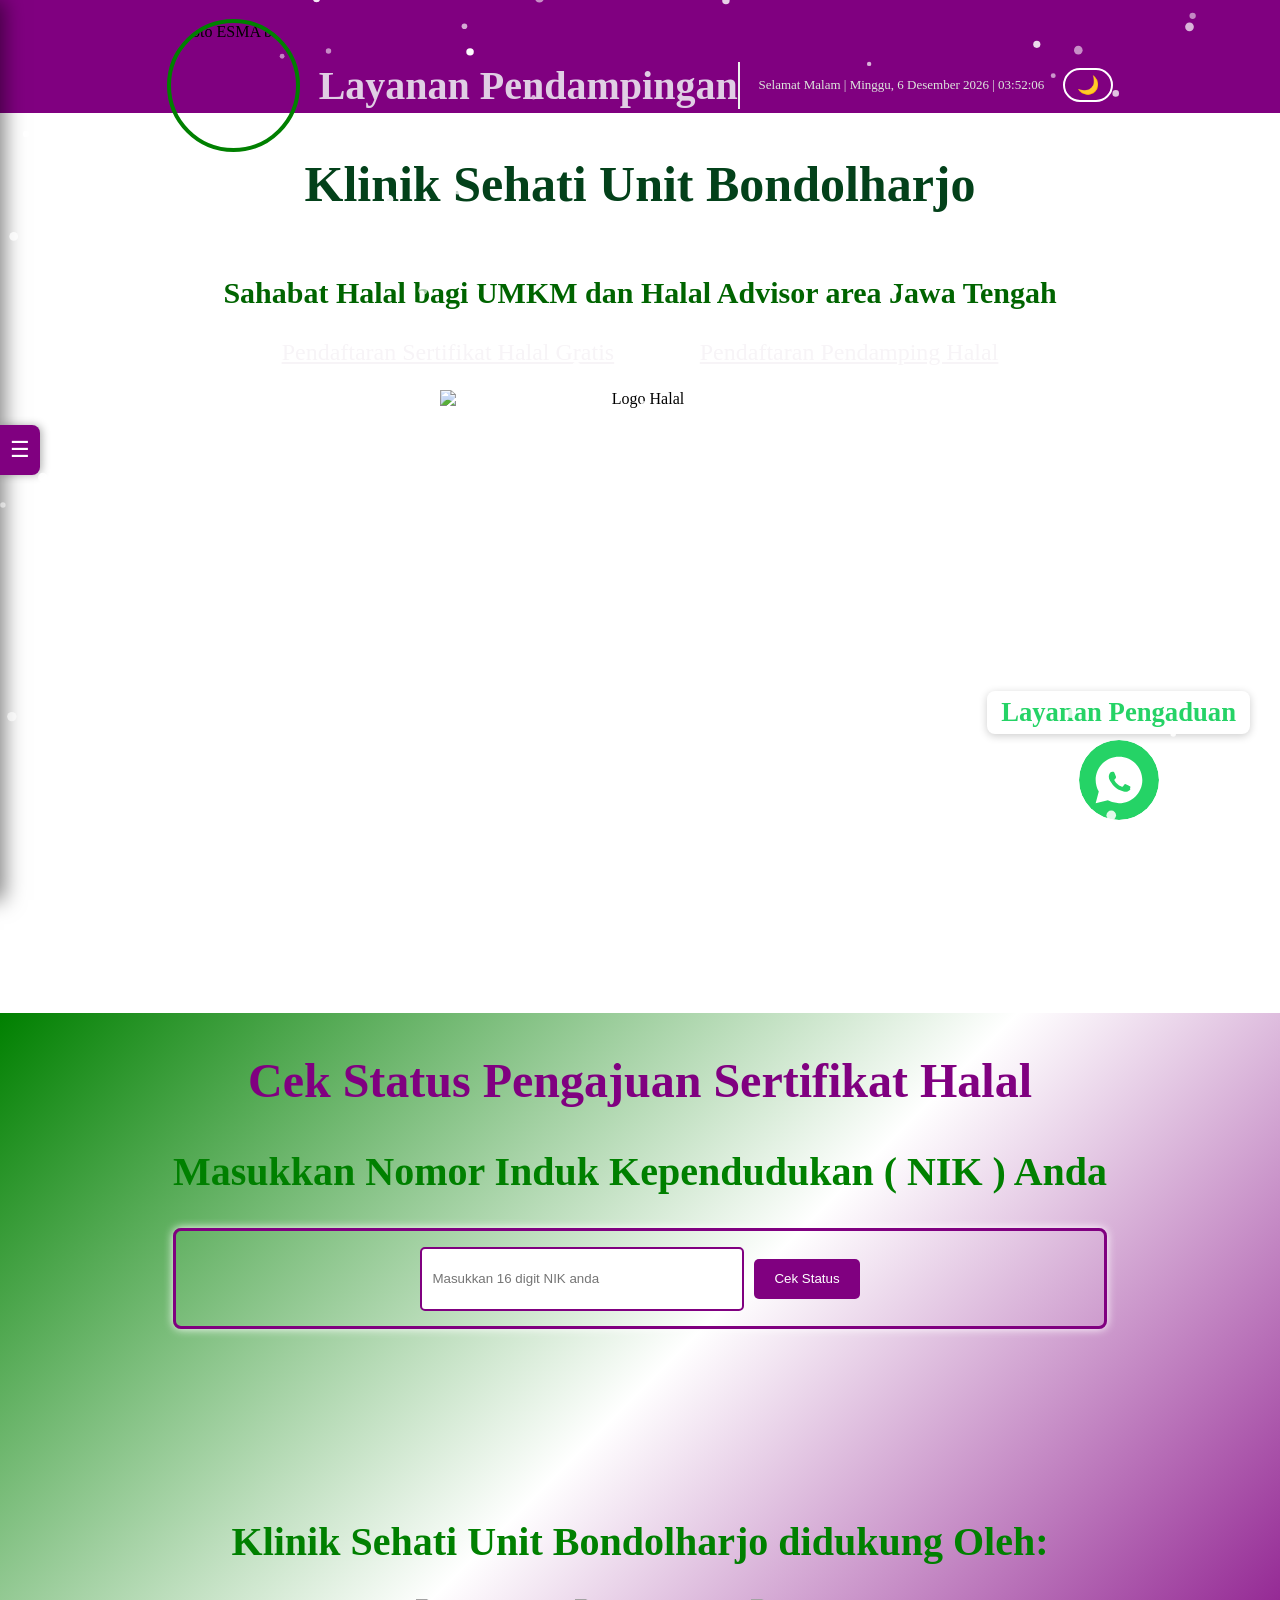
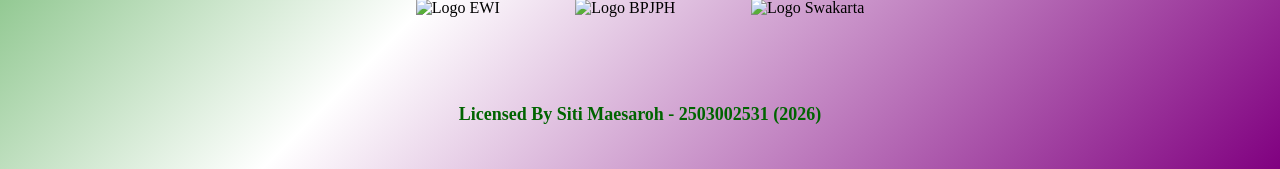
==== index.html @ e97dbe63 "Add: full project - Klinik Sehati Unit Bondolharjo dashboard" ====
<!DOCTYPE html>
<html lang="id">
<head>
  <meta charset="UTF-8">
  <title>Klinink Sehati Unit Bondolharjo</title>
  <link rel="stylesheet" href="style.css">
</head>
<body>

  <!-- ===== HEADER ===== -->

  <header>
    <!-- Logo -->
    <img src="assets/logo-esma.png" alt="foto ESMA biru" class="logo">

    <!-- Greeting mesin ketik -->
    <h1 id="greeting"></h1>

    <!-- Info waktu & tanggal -->
    <div id="datetime-display"></div>

    <!-- Toggle Dark Mode -->
    <button id="dark-mode-toggle" title="Light/Dark Mode">🌙</button>

  </header>

<!-- ===== SIDEBAR MENGAMBANG (KIRI) ===== -->
<div id="sidebar-toggle-btn" title="Buka Dashboard">☰</div>

<div id="sidebar" class="sidebar closed">
  <button id="sidebar-close-btn">✕</button>

  <!-- Tab navigasi -->
  <div class="sidebar-tabs">
    <button class="tab-btn active" data-tab="timer">⏱ Timer</button>
    <button class="tab-btn" data-tab="todo">📝 To-Do</button>
    <button class="tab-btn" data-tab="links">🔗 Links</button>
  </div>

  <!-- ===== PANEL TIMER ===== -->
  <div class="tab-panel active" id="panel-timer">
    <h3 class="sidebar-title">Focus Timer</h3>
    <div id="pomodoro-display">25:00</div>
    <div class="timer-controls">
      <button id="timer-start">▶ Start</button>
      <button id="timer-stop">⏸ Stop</button>
      <button id="timer-reset">↺ Reset</button>
    </div>
    <div class="timer-setting">
      <label>Durasi (menit):
        <input type="number" id="timer-duration" value="25" min="1" max="120">
      </label>
      <button id="timer-set">Set</button>
    </div>
  </div>

  <!-- ===== PANEL TO-DO ===== -->
  <div class="tab-panel" id="panel-todo">
    <h3 class="sidebar-title">To-Do List</h3>
    <div class="todo-input-row">
      <input type="text" id="todo-input" placeholder="Tambah tugas...">
      <button id="todo-add-btn">+</button>
    </div>
    <div class="todo-sort-row">
      <label>Urutkan:
        <select id="todo-sort">
          <option value="default">Default</option>
          <option value="az">A → Z</option>
          <option value="done">Selesai dulu</option>
        </select>
      </label>
    </div>
    <ul id="todo-list"></ul>
  </div>

  <!-- ===== PANEL QUICK LINKS ===== -->
  <div class="tab-panel" id="panel-links">
    <h3 class="sidebar-title">Quick Links</h3>
    <div class="link-input-group">
      <input type="text" id="link-name-input" placeholder="Nama link">
      <input type="url" id="link-url-input" placeholder="https://...">
      <button id="link-add-btn">+ Tambah</button>
    </div>
    <ul id="quick-links-list"></ul>
  </div>
</div>

  <!-- ===== MAIN SECTION ===== -->
<section class="main-background">

  <!-- Konten Landing Page -->
  <div class="landing-page">
    <h1 class="judul">Klinik Sehati Unit Bondolharjo</h1>
    <h1 class="deskripsi">Sahabat Halal bagi UMKM dan Halal Advisor area Jawa Tengah</h2>
    <div class="link-row">
      <a href="https://bit.ly/SEHATI-Jateng" class="teks-ungu">Pendaftaran Sertifikat Halal Gratis</a>
      <a href="https://bit.ly/Esma-P3h" class="teks-ungu">Pendaftaran Pendamping Halal</a>
    </div>
    <img src="assets/logo-halal.png" alt="Logo Halal" class="halal-logo">
    </div>
</section>

<!-- Menu Cek Status Pengajuan Sertifikat Halal -->
<section class="hero">
  <div class="hero-content">
    <h1 class="hero-title">Cek Status Pengajuan Sertifikat Halal</h1>
    <h2 class="hero-subtitle">Masukkan Nomor Induk Kependudukan ( NIK ) Anda</h2>

<!-- Form Cek Status -->  
    <form id="status-form">
     <div class="nik-container">
      <input type="text" id="nik" placeholder="Masukkan 16 digit NIK anda" required>
      <button type="submit" id="cek-btn">Cek Status</button>
    </form>
    </div>
    <div id="result"></div>

    <!-- Logo Sponsor dan Contact Person -->
    <h2 class="hero-subtitle">Klinik Sehati Unit Bondolharjo didukung Oleh:</h2>

    <!-- Logo sponsor -->
    <div class="sponsor-logos">
      <img src="assets/ewi.png" alt="Logo EWI" class="sponsor-logo">
      <img src="assets/kemenpar.png" alt="Logo BPJPH" class="sponsor-logo">
      <img src="assets/sihati.png" alt="Logo Swakarta" class="sponsor-logo">
    </div>

    <!-- Licensed By -->
    <p class="licensed">Licensed By Siti Maesaroh - 2503002531 (2026)</p>
  </div>
  </section>

<!-- Script di akhir -->
  <script src="script.js"></script>

  <!-- Tombol WhatsApp + Label mengambang di kanan bawah -->
  <div class="wa-wrapper">
    <div class="wa-label-box">Layanan Pengaduan</div>
    <a href="https://bit.ly/wa.me/628989096818" class="whatsapp-float" target="_blank" title="Hubungi via WhatsApp">
      <svg class="wa-icon" xmlns="http://www.w3.org/2000/svg" viewBox="0 0 48 48">
        <circle cx="24" cy="24" r="24" fill="#25D366"/>
        <path fill="#fff" d="M24 10C16.27 10 10 16.27 10 24c0 2.52.68 4.88 1.87 6.93L10 38l7.3-1.83A13.93 13.93 0 0 0 24 38c7.73 0 14-6.27 14-14S31.73 10 24 10zm6.94 19.39c-.29.82-1.7 1.57-2.33 1.63-.6.06-1.16.27-3.9-.81-3.27-1.28-5.37-4.63-5.53-4.85-.16-.22-1.3-1.73-1.3-3.3s.82-2.34 1.11-2.66c.29-.32.64-.4.85-.4l.61.01c.2 0 .46-.08.72.55.27.64.92 2.25.99 2.41.08.16.13.35.03.56-.1.2-.15.33-.3.51-.16.18-.33.4-.47.54-.16.16-.32.33-.14.65.18.32.82 1.35 1.76 2.19 1.21 1.08 2.23 1.41 2.55 1.57.32.16.51.13.7-.08.18-.2.79-.92 1-1.24.21-.32.42-.27.71-.16.29.11 1.84.87 2.16 1.03.32.16.53.24.61.37.08.14.08.78-.21 1.6z"/>
      </svg>
    </a>
  </div>
</body>
</html>
---- style.css ----
/* ===== GLOBAL ===== */
body {
  margin: 0;
  background-image: url("images/background.png"); /* arahkan ke lokasi file gambar */
  background-size: cover;       /* agar gambar memenuhi seluruh layar */
  background-position: center;  /* posisi gambar di tengah */
  background-repeat: no-repeat; /* supaya tidak diulang */
}

#greeting {
  font-family: 'Times New Roman', Times, serif;
  color: #f1f3f5d8;
  font-size: 30px;
  max-width: 75%;
  white-space: normal;        /* izinkan turun baris */
  overflow: visible;          /* jangan sembunyikan teks */
  border-right: 2px solid rgb(237, 240, 237); /* kursor */
  animation: blinkCursor 0.7s infinite;
  word-wrap: break-word;
  text-align: center;
  text-transform: none;       /* pastikan tidak uppercase */
}


/* ===== HEADER ===== */
header {
  background-color: purple;   /* warna ungu */
  height: 2cm;              /* tinggi header */
  display: flex;              /* sejajarkan isi */
  align-items: center;        /* vertikal rata tengah */
  justify-content: center;    /* horizontal rata tengah */
  gap: 0.5cm;
  padding: 0.5cm;
  flex-wrap: wrap; /* biar responsif */
}

/* Logo bulat dengan animasi */
.logo {
  width: 125px;
  height: 125px;
  border-radius: 50%;
  border: 4px solid green;
  animation: flipLogo 4s ease-in-out infinite;
}

@keyframes flipLogo {
  0% { transform: rotateY(0deg); }
  50% { transform: rotateY(180deg); }
  100% { transform: rotateY(0deg); }
}

/* Greeting mesin ketik responsif */
#greeting {
  font-family: 'Times New Roman', Times, serif;
  color: #f1f3f5d8;
  font-size: 40px;
  max-width: 90%;
  white-space: normal;   /* izinkan turun baris */
  overflow: visible;     /* jangan sembunyikan teks */
  border-right: 2px solid rgb(237, 240, 237); /* kursor */
  animation: blinkCursor 0.7s infinite;
  word-wrap: break-word;
  text-align: center;
}

@keyframes blinkCursor {
  from { border-color: transparent; }
  to   { border-color: green; }
}

/* Deskripsi Landing Page */

.landing-page{
  display: flex;              /* aktifkan flexbox */
  flex-direction: column;     /* konten ditumpuk vertikal */
  align-items: center;        /* center horizontal */
  justify-content: center;    /* center vertical */
  text-align: center;         /* teks rata tengah */
  padding: 0px;
}

/* Heading */
h1, h2 {
  font-family: 'Times New Roman', Times, serif, serif;
  font-weight: bold;
  color: rgb(11, 230, 127);
  font-size: 36pt;
  padding: 0;
}

/* Link di paragraf */
p a {
  color: white;
  font-weight: bold;
  text-decoration: none;
  font-size: 24pt;
  margin: 10pt;
}

p a:hover {
  color: purple;
  transition: color 0.3s;
}

/* Logo halal dengan animasi */
.halal-logo {
  display: block;
  margin: 0.5cm auto 0 auto;
  width: 100%;
  max-width: 500px;
  animation: bounceFlip 6s infinite ease-in-out;
  margin-bottom: 0;
}

@keyframes bounceFlip {
  0% { transform: translateY(0) rotateY(0deg); }
  50% { transform: translateY(-20px) rotateY(180deg); }
  100% { transform: translateY(0) rotateY(0deg); }
}

.halal-logo {
  display: block;              /* pastikan logo dianggap elemen blok */
  margin: 0.5cm auto 0 auto;     /* jarak atas 2 cm dari teks, auto kiri-kanan agar center */
  width: 100%;
  max-width: 400px;
  animation: bounceFlip 6s infinite ease-in-out;
  margin-bottom: 1cm;
}

.judul {
  font-family: 'Times New Roman', Times, serif;
  color: rgb(3, 65, 26);       /* warna teks judul */
  font-size: 50px;   /* ukuran font lebih besar */
  padding: 0;
  margin-bottom: 1cm;
}

.deskripsi {
  font-family: 'Times New Roman', Times, serif;
  color: darkgreen;  /* warna teks deskripsi */
  font-size: 30px;   /* ukuran font lebih besar */
  padding: 0;
}

.teks-ungu {            /*warna link pendaftaran */
  color: rgb(247, 244, 247);
  margin-bottom: 0;
  padding: 5px;
  font-size: 24px;
  cursor: pointer;
}

.teks-ungu:hover {
  color: rgb(49, 1, 49);
  transition: color 0.3s;
}

.teks-ungu:active {
  color: darkmagenta;
}

.link-row {
  display: flex;
  flex-direction: row;
  gap: 2cm;
  justify-content: center;
  align-items: center;
  flex-wrap: wrap;
}

.main-background {
  background-image: url("assets/background.png"); /* sesuaikan path gambar */
  background-size: cover;       /* gambar memenuhi area section */
  background-position: center;  /* posisi gambar di tengah */
  background-repeat: no-repeat; /* tidak diulang */
  min-height: 100vh;            /* tinggi minimal layar penuh */
}

/* Deskripsi Hero */

.hero {
  min-height: 20cm; /* sesuai permintaan */
  display: flex;
  flex-direction: column;
  align-items: center;
  justify-content: flex-start;
  text-align: center;
  background: linear-gradient(135deg, green, white, purple);
  animation: gradientMove 10s ease infinite;
  position: relative; /* agar bisa menempatkan logo WA */
}

@keyframes gradientMove {
  0% { background-position: 0% 50%; }
  50% { background-position: 100% 50%; }
  100% { background-position: 0% 50%; }
}

.hero-title {
  font-size: 36pt;
  font-family: 'Times New Roman', Times, serif;
  color: purple;
  animation: slideText 10s linear infinite;
}

.hero-subtitle {
  font-family: 'Times New Roman', Times, serif;
  font-size: 30pt;
  font-weight: bold;
  color: green;
  margin-top: 40px;
}

.nik-container {
  margin-top: 30px;
}

.nik-container input {
  padding: 10px;
  width: 300px;
  border: 2px solid purple;
  border-radius: 5px;
}

.nik-container button {
  padding: 10px 20px;
  margin-left: 10px;
  background-color: purple;
  color: white;
  border: none;
  border-radius: 5px;
  cursor: pointer;
}

#cek-btn:disabled {
  background-color: grey;
  cursor: not-allowed;
}

#result {
  margin-bottom: 5cm; /* jarak antara area hasil cek status dengan h2 sponsor di bawahnya */
}

.nik-container {
  display: flex;
  justify-content: center;
  align-items: center;
  margin-top: 30px;
  border: 3px solid purple;       /* garis tepi ungu bold */
  box-shadow: 0 0 10px white;     /* shading putih di luar */
  height: 75px;                   /* ±2 cm (2 cm ≈ 75px) */
  padding: 10px;
  border-radius: 8px;
}

.nik-container input {
  padding: 10px;
  width: 300px;
  border: 2px solid purple;
  border-radius: 5px;
  height: 40px;                   /* agar proporsional */
}

.nik-container button {
  padding: 10px 20px;
  margin-left: 10px;
  background-color: purple;
  color: white;
  border: none;
  border-radius: 5px;
  cursor: pointer;
  height: 40px;
}

/* Kontainer hasil cek NIK */
.result-container {
  background-color: rgba(255, 255, 255, 0.92);
  border: 2px solid purple;
  border-radius: 10px;
  padding: 20px 30px;
  margin-top: 20px;
  text-align: left;
  display: inline-block;
  min-width: 400px;
}

/* Teks keterangan di luar tombol — 26pt */
.result-label {
  font-size: 26pt;
  font-weight: bold;
  color: darkgreen;
  margin: 10px 0;
  display: flex;
  align-items: center;
  gap: 12px;
  flex-wrap: wrap;
}

/* Tombol Lihat Dokumen — 12pt */
.btn-view {
  display: inline-block;
  font-size: 12pt;
  padding: 6px 14px;
  border-radius: 5px;
  text-decoration: none;
  font-weight: bold;
  background-color: green;
  color: white;
}

.btn-view:hover {
  background-color: darkgreen;
}

/* Tombol download kecil khusus Logo Halal */
.btn-download-small {
  display: inline-block;
  font-size: 10pt;
  padding: 4px 10px;
  border-radius: 5px;
  text-decoration: none;
  font-weight: bold;
  background-color: purple;
  color: white;
  margin-left: 6px;
}

.btn-download-small:hover {
  background-color: #5a005a;
}

.sponsor-logos {
  display: flex;
  align-items: center;      /* semua logo rata tengah secara vertikal */
  justify-content: center;  /* rata tengah horizontal */
  gap: 2cm;
  margin-top: 20px;
  flex-wrap: wrap;
}

.sponsor-logo {
  height: 80px;   /* tinggi seragam sesuai dokumen asli */
  width: auto;    /* lebar menyesuaikan proporsi asli masing-masing logo */
  object-fit: contain;
}

.licensed {
  margin-top: 25px;
  font-size: 18px;
  font-weight: bold;
  color: darkgreen;
}

/* Wrapper WhatsApp + Label mengambang di kanan bawah */
.wa-wrapper {
  position: fixed;
  bottom: 80px;
  right: 30px;
  z-index: 1000;
  display: flex;
  flex-direction: column;
  align-items: center;
  gap: 6px;
  animation: waPulse 4s ease-in-out infinite;
}

@keyframes waPulse {
  0%   { transform: scale(1); }
  50%  { transform: scale(1.12); }
  100% { transform: scale(1); }
}

/* Label "Layanan Pengaduan" */
.wa-label-box {
  background-color: white;
  color: #25D366;
  font-size: 20pt;
  font-weight: bold;
  font-family: 'Times New Roman', Times, serif;
  padding: 6px 14px;
  border-radius: 8px;
  box-shadow: 0 2px 8px rgba(0,0,0,0.2);
  white-space: nowrap;
  text-align: center;
}

/* Link WhatsApp */
.whatsapp-float {
  text-decoration: none;
  display: block;
}

/* Ikon SVG WhatsApp */
.wa-icon {
  width: 80px;
  height: 80px;
  cursor: pointer;
  border-radius: 50%;
  display: block;
  transition: transform 0.3s ease;
}

.whatsapp-float:hover .wa-icon {
  transform: scale(1.15);
}

/* ===== EFEK SALJU ===== */
#snow-canvas {
  position: fixed;
  top: 0;
  left: 0;
  width: 100%;
  height: 100%;
  pointer-events: none; /* klik tetap tembus ke konten di bawah */
  z-index: 9999;        /* tampil di atas semua elemen */
}

/* ===== DATETIME DISPLAY DI HEADER ===== */
#datetime-display {
  color: #e8ffe8;
  font-size: 13px;
  font-family: 'Times New Roman', Times, serif;
  text-align: center;
  opacity: 0.9;
}

/* ===== DARK MODE TOGGLE ===== */
#dark-mode-toggle {
  background: none;
  border: 2px solid white;
  color: white;
  border-radius: 20px;
  padding: 4px 12px;
  font-size: 18px;
  cursor: pointer;
  transition: background 0.3s;
}
#dark-mode-toggle:hover {
  background: rgba(255,255,255,0.2);
}

/* ===== DARK MODE STYLES ===== */
body.dark-mode {
  filter: brightness(0.88) saturate(0.9);
}
body.dark-mode .result-container {
  background-color: rgba(30,30,30,0.95);
  color: #eee;
}
body.dark-mode .result-label {
  color: #80ffb0;
}

/* ===== SIDEBAR TOGGLE BUTTON ===== */
#sidebar-toggle-btn {
  position: fixed;
  top: 50%;
  left: 0;
  transform: translateY(-50%);
  background-color: purple;
  color: white;
  font-size: 22px;
  padding: 12px 10px;
  cursor: pointer;
  border-radius: 0 8px 8px 0;
  z-index: 1100;
  box-shadow: 2px 0 8px rgba(0,0,0,0.3);
  user-select: none;
  transition: background 0.3s;
}
#sidebar-toggle-btn:hover {
  background-color: darkviolet;
}

/* ===== SIDEBAR ===== */
.sidebar {
  position: fixed;
  top: 0;
  left: 0;
  height: 100vh;
  width: 300px;
  background: rgba(20, 10, 40, 0.97);
  color: white;
  z-index: 1050;
  display: flex;
  flex-direction: column;
  padding: 16px;
  box-shadow: 4px 0 20px rgba(0,0,0,0.5);
  overflow-y: auto;
  transition: transform 0.35s ease;
  box-sizing: border-box;
}
.sidebar.closed {
  transform: translateX(-100%);
}
.sidebar.open {
  transform: translateX(0);
}

#sidebar-close-btn {
  align-self: flex-end;
  background: none;
  border: none;
  color: #ccc;
  font-size: 20px;
  cursor: pointer;
  margin-bottom: 8px;
}
#sidebar-close-btn:hover { color: white; }

/* ===== SIDEBAR TABS ===== */
.sidebar-tabs {
  display: flex;
  gap: 4px;
  margin-bottom: 12px;
}
.tab-btn {
  flex: 1;
  padding: 6px 4px;
  background: rgba(255,255,255,0.1);
  border: 1px solid rgba(255,255,255,0.2);
  color: #ccc;
  border-radius: 6px;
  cursor: pointer;
  font-size: 12px;
  transition: background 0.2s;
}
.tab-btn:hover { background: rgba(255,255,255,0.2); }
.tab-btn.active {
  background: purple;
  color: white;
  border-color: purple;
}

/* ===== TAB PANELS ===== */
.tab-panel { display: none; }
.tab-panel.active { display: block; }

.sidebar-title {
  font-size: 16px;
  font-family: 'Times New Roman', Times, serif;
  color: #d4b8ff;
  margin: 0 0 12px 0;
  border-bottom: 1px solid rgba(255,255,255,0.2);
  padding-bottom: 6px;
}

/* ===== POMODORO TIMER ===== */
#pomodoro-display {
  font-size: 52px;
  font-weight: bold;
  text-align: center;
  color: #ffdf80;
  letter-spacing: 4px;
  margin: 8px 0;
  font-family: monospace;
}
.timer-controls {
  display: flex;
  gap: 6px;
  justify-content: center;
  margin-bottom: 12px;
}
.timer-controls button {
  padding: 6px 12px;
  border: none;
  border-radius: 6px;
  cursor: pointer;
  font-size: 13px;
  font-weight: bold;
}
#timer-start { background: #25D366; color: white; }
#timer-stop  { background: #e67e22; color: white; }
#timer-reset { background: #95a5a6; color: white; }
.timer-setting {
  display: flex;
  align-items: center;
  gap: 6px;
  font-size: 13px;
  color: #ccc;
}
.timer-setting input {
  width: 55px;
  padding: 4px;
  border-radius: 4px;
  border: none;
  text-align: center;
}
#timer-set {
  padding: 4px 10px;
  background: purple;
  color: white;
  border: none;
  border-radius: 4px;
  cursor: pointer;
}

/* ===== TO-DO LIST ===== */
.todo-input-row {
  display: flex;
  gap: 6px;
  margin-bottom: 8px;
}
.todo-input-row input {
  flex: 1;
  padding: 6px;
  border-radius: 6px;
  border: none;
  font-size: 13px;
}
#todo-add-btn {
  padding: 6px 12px;
  background: #25D366;
  color: white;
  border: none;
  border-radius: 6px;
  cursor: pointer;
  font-size: 16px;
  font-weight: bold;
}
.todo-sort-row {
  font-size: 12px;
  color: #ccc;
  margin-bottom: 8px;
}
.todo-sort-row select {
  padding: 3px;
  border-radius: 4px;
  font-size: 12px;
}
#todo-list {
  list-style: none;
  padding: 0;
  margin: 0;
  max-height: 50vh;
  overflow-y: auto;
}
.todo-item {
  display: flex;
  align-items: center;
  gap: 6px;
  padding: 6px 4px;
  border-bottom: 1px solid rgba(255,255,255,0.1);
  font-size: 13px;
}
.todo-item.done .todo-text {
  text-decoration: line-through;
  opacity: 0.5;
}
.todo-text { flex: 1; }
.todo-check { cursor: pointer; font-size: 15px; }
.todo-edit, .todo-delete {
  background: none;
  border: none;
  cursor: pointer;
  font-size: 14px;
  padding: 2px;
}

/* ===== QUICK LINKS ===== */
.link-input-group {
  display: flex;
  flex-direction: column;
  gap: 6px;
  margin-bottom: 10px;
}
.link-input-group input {
  padding: 6px;
  border-radius: 6px;
  border: none;
  font-size: 13px;
}
#link-add-btn {
  padding: 6px;
  background: purple;
  color: white;
  border: none;
  border-radius: 6px;
  cursor: pointer;
  font-size: 13px;
}
#quick-links-list {
  list-style: none;
  padding: 0;
  margin: 0;
}
.link-item {
  display: flex;
  align-items: center;
  gap: 6px;
  padding: 6px 4px;
  border-bottom: 1px solid rgba(255,255,255,0.1);
}
.link-btn {
  flex: 1;
  color: #80cfff;
  text-decoration: none;
  font-size: 13px;
  overflow: hidden;
  text-overflow: ellipsis;
  white-space: nowrap;
}
.link-btn:hover { text-decoration: underline; }
.link-delete {
  background: none;
  border: none;
  cursor: pointer;
  font-size: 14px;
}
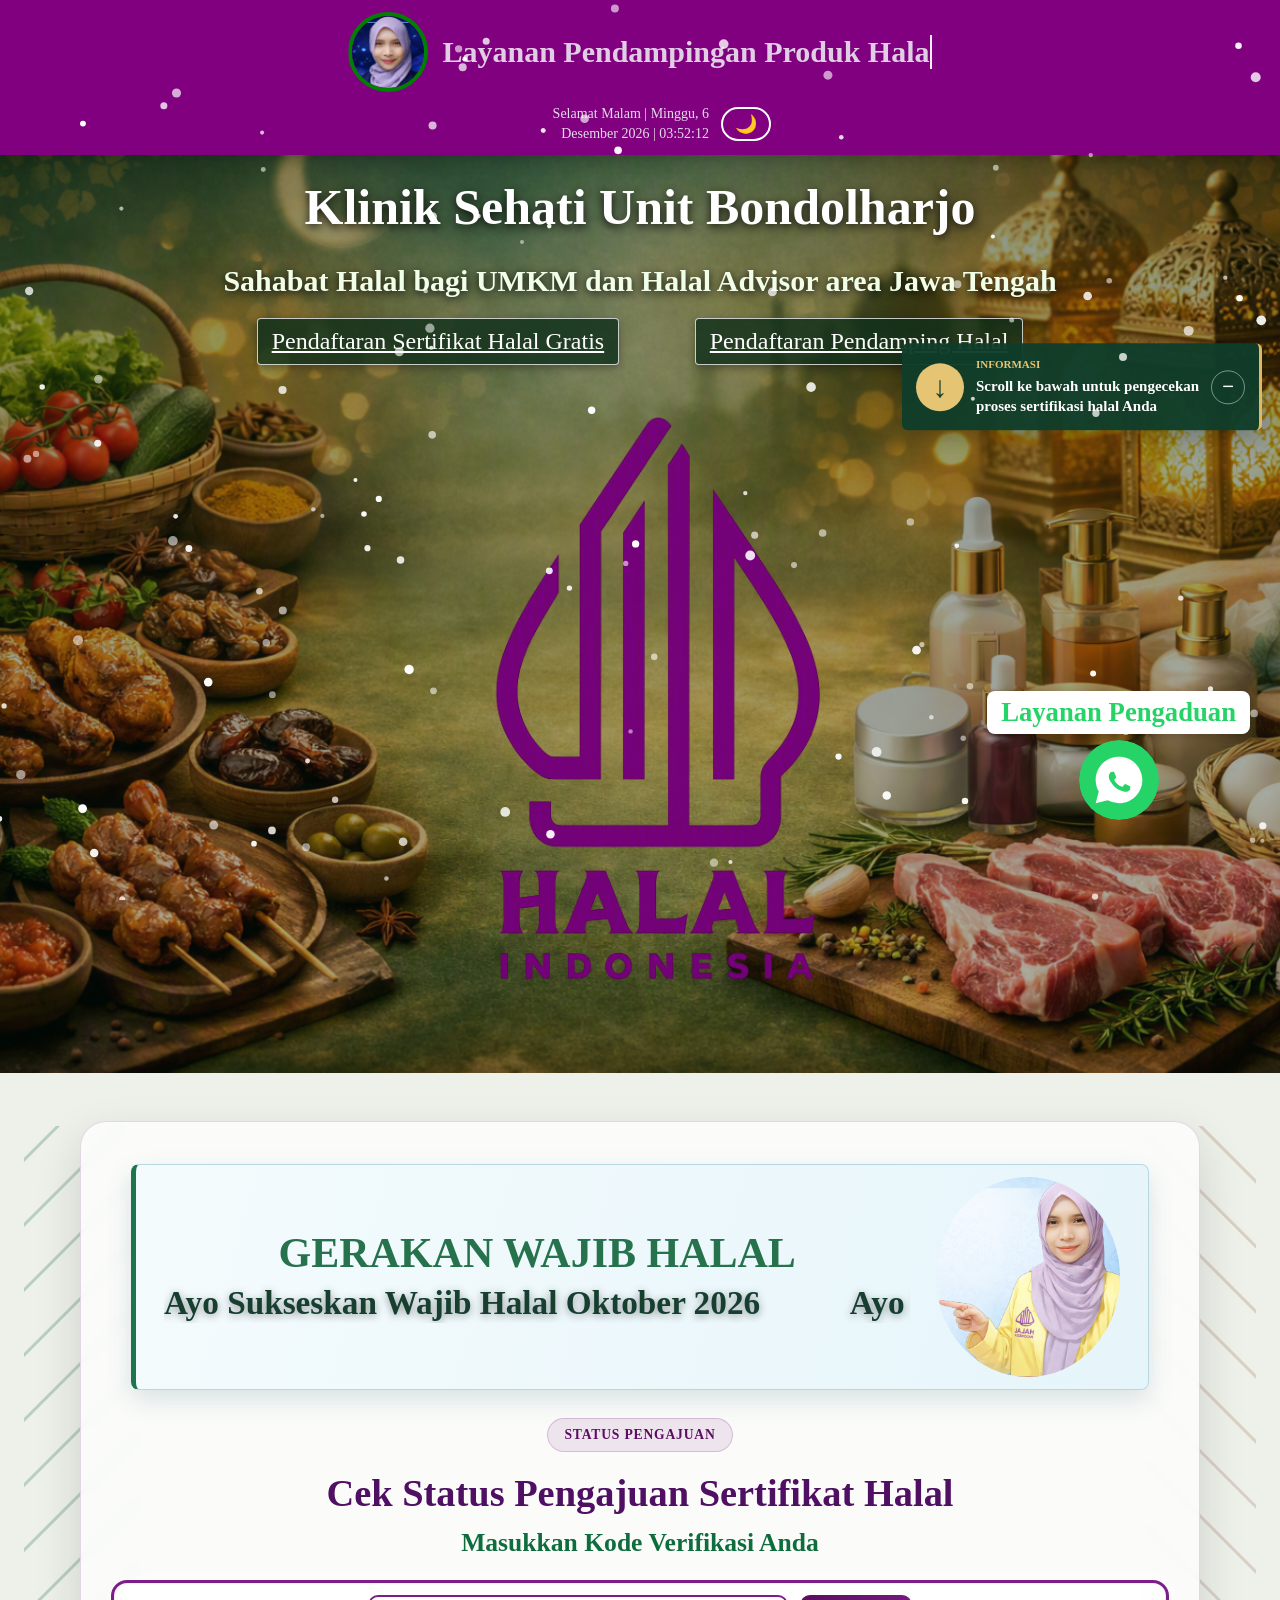
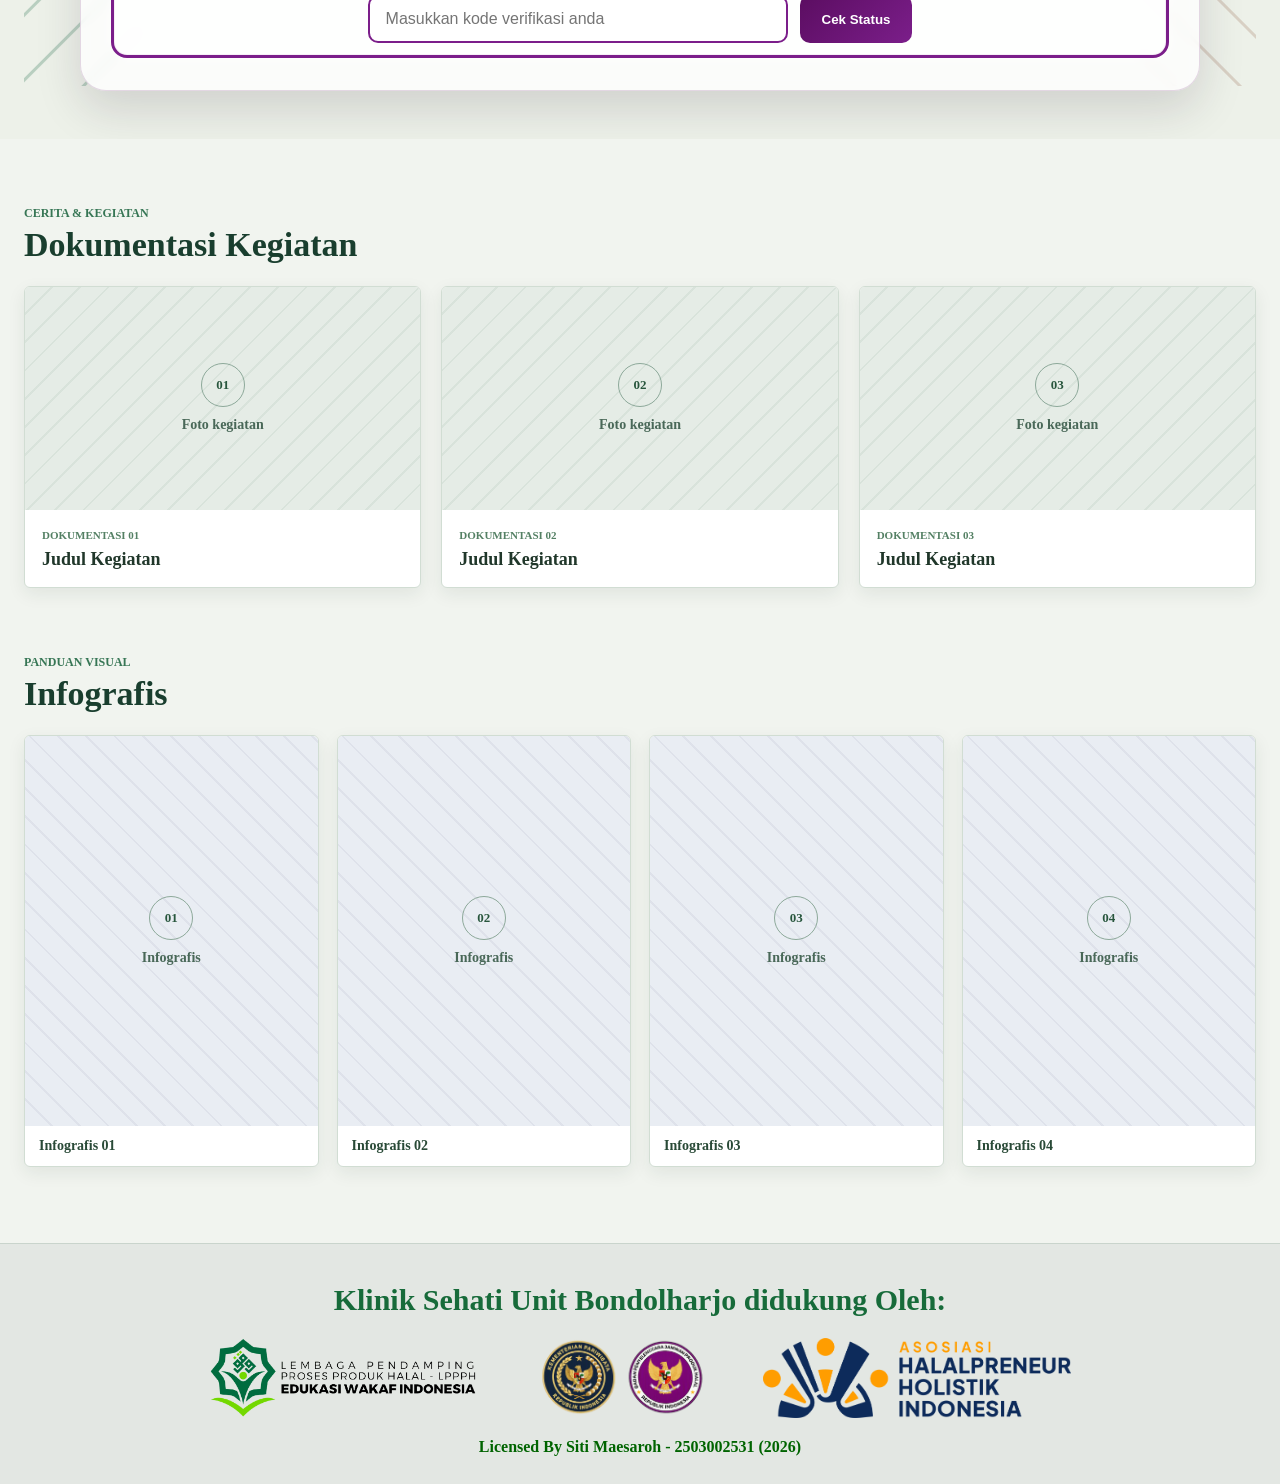
==== commit 1e8af7c5: "Implement Klinik Sehati website improvements" ====
--- a/index.html
+++ b/index.html
@@ -10,80 +10,21 @@
   <!-- ===== HEADER ===== -->
 
   <header>
-    <!-- Logo -->
-    <img src="assets/logo-esma.png" alt="foto ESMA biru" class="logo">
+    <div class="header-brand">
+      <!-- Foto dan teks tampil sebagai satu bagian -->
+      <img src="assets/logo-esma.png" alt="foto ESMA biru" class="logo">
+      <h1 id="greeting"></h1>
+    </div>
 
-    <!-- Greeting mesin ketik -->
-    <h1 id="greeting"></h1>
+    <div class="header-tools">
+      <!-- Info waktu & tanggal -->
+      <div id="datetime-display"></div>
 
-    <!-- Info waktu & tanggal -->
-    <div id="datetime-display"></div>
-
-    <!-- Toggle Dark Mode -->
-    <button id="dark-mode-toggle" title="Light/Dark Mode">🌙</button>
+      <!-- Toggle Dark Mode -->
+      <button id="dark-mode-toggle" title="Light/Dark Mode">🌙</button>
+    </div>
 
   </header>
-
-<!-- ===== SIDEBAR MENGAMBANG (KIRI) ===== -->
-<div id="sidebar-toggle-btn" title="Buka Dashboard">☰</div>
-
-<div id="sidebar" class="sidebar closed">
-  <button id="sidebar-close-btn">✕</button>
-
-  <!-- Tab navigasi -->
-  <div class="sidebar-tabs">
-    <button class="tab-btn active" data-tab="timer">⏱ Timer</button>
-    <button class="tab-btn" data-tab="todo">📝 To-Do</button>
-    <button class="tab-btn" data-tab="links">🔗 Links</button>
-  </div>
-
-  <!-- ===== PANEL TIMER ===== -->
-  <div class="tab-panel active" id="panel-timer">
-    <h3 class="sidebar-title">Focus Timer</h3>
-    <div id="pomodoro-display">25:00</div>
-    <div class="timer-controls">
-      <button id="timer-start">▶ Start</button>
-      <button id="timer-stop">⏸ Stop</button>
-      <button id="timer-reset">↺ Reset</button>
-    </div>
-    <div class="timer-setting">
-      <label>Durasi (menit):
-        <input type="number" id="timer-duration" value="25" min="1" max="120">
-      </label>
-      <button id="timer-set">Set</button>
-    </div>
-  </div>
-
-  <!-- ===== PANEL TO-DO ===== -->
-  <div class="tab-panel" id="panel-todo">
-    <h3 class="sidebar-title">To-Do List</h3>
-    <div class="todo-input-row">
-      <input type="text" id="todo-input" placeholder="Tambah tugas...">
-      <button id="todo-add-btn">+</button>
-    </div>
-    <div class="todo-sort-row">
-      <label>Urutkan:
-        <select id="todo-sort">
-          <option value="default">Default</option>
-          <option value="az">A → Z</option>
-          <option value="done">Selesai dulu</option>
-        </select>
-      </label>
-    </div>
-    <ul id="todo-list"></ul>
-  </div>
-
-  <!-- ===== PANEL QUICK LINKS ===== -->
-  <div class="tab-panel" id="panel-links">
-    <h3 class="sidebar-title">Quick Links</h3>
-    <div class="link-input-group">
-      <input type="text" id="link-name-input" placeholder="Nama link">
-      <input type="url" id="link-url-input" placeholder="https://...">
-      <button id="link-add-btn">+ Tambah</button>
-    </div>
-    <ul id="quick-links-list"></ul>
-  </div>
-</div>
 
   <!-- ===== MAIN SECTION ===== -->
 <section class="main-background">
@@ -97,38 +38,116 @@
       <a href="https://bit.ly/Esma-P3h" class="teks-ungu">Pendaftaran Pendamping Halal</a>
     </div>
     <img src="assets/logo-halal.png" alt="Logo Halal" class="halal-logo">
-    </div>
+  </div>
+
+  <aside class="scroll-notice" id="scroll-notice" aria-label="Petunjuk pengecekan status">
+    <a class="scroll-notice-link" href="#status-check">
+      <span class="scroll-notice-arrow" aria-hidden="true">↓</span>
+      <span class="scroll-notice-copy">
+        <span class="scroll-notice-label">Informasi</span>
+        <strong>Scroll ke bawah untuk pengecekan proses sertifikasi halal Anda</strong>
+      </span>
+    </a>
+    <button class="scroll-notice-toggle" id="scroll-notice-toggle" type="button" aria-expanded="true" aria-label="Ciutkan notifikasi">−</button>
+  </aside>
 </section>
 
 <!-- Menu Cek Status Pengajuan Sertifikat Halal -->
-<section class="hero">
+<section class="hero" id="status-check">
   <div class="hero-content">
+    <div class="campaign-banner" role="region" aria-label="Kampanye Wajib Halal Oktober 2026">
+      <div class="campaign-message">
+        <span class="campaign-label">Gerakan Wajib Halal</span>
+        <div class="campaign-marquee" aria-label="Ayo Sukseskan Wajib Halal Oktober 2026">
+          <div class="campaign-track">
+            <strong>Ayo Sukseskan Wajib Halal Oktober 2026</strong>
+            <strong aria-hidden="true">Ayo Sukseskan Wajib Halal Oktober 2026</strong>
+          </div>
+        </div>
+      </div>
+      <img class="campaign-portrait" src="assets/siti.tellunjuk.png" alt="Siti Maesaroh berjilbab menunjuk ke arah slogan">
+    </div>
+
+    <span class="status-badge">Status Pengajuan</span>
     <h1 class="hero-title">Cek Status Pengajuan Sertifikat Halal</h1>
-    <h2 class="hero-subtitle">Masukkan Nomor Induk Kependudukan ( NIK ) Anda</h2>
+    <h2 class="hero-subtitle">Masukkan Kode Verifikasi Anda</h2>
 
-<!-- Form Cek Status -->  
-    <form id="status-form">
-     <div class="nik-container">
-      <input type="text" id="nik" placeholder="Masukkan 16 digit NIK anda" required>
-      <button type="submit" id="cek-btn">Cek Status</button>
+    <form id="status-form" class="status-form">
+      <div class="registration-container">
+        <input type="text" id="registration-no" placeholder="Masukkan kode verifikasi anda" maxlength="20" required>
+        <button type="submit" id="cek-btn">Cek Status</button>
+      </div>
     </form>
+
+    <div id="result"></div>
+  </div>
+  </section>
+
+  <section class="media-gallery" aria-label="Dokumentasi kegiatan dan infografis">
+    <div class="media-gallery-inner">
+      <section class="media-group" aria-labelledby="documentation-title">
+        <div class="media-section-heading">
+          <span class="media-section-kicker">Cerita &amp; kegiatan</span>
+          <h2 id="documentation-title">Dokumentasi Kegiatan</h2>
+        </div>
+        <div class="activity-grid">
+          <a class="activity-card media-card-link" href="documents/dokumentasi-kegiatan/artikel-01.html">
+            <div class="media-placeholder activity-placeholder"><span class="placeholder-number">01</span><span>Foto kegiatan</span></div>
+            <div class="activity-caption"><span>Dokumentasi 01</span><h3>Judul Kegiatan</h3></div>
+          </a>
+          <a class="activity-card media-card-link" href="documents/dokumentasi-kegiatan/artikel-02.html">
+            <div class="media-placeholder activity-placeholder"><span class="placeholder-number">02</span><span>Foto kegiatan</span></div>
+            <div class="activity-caption"><span>Dokumentasi 02</span><h3>Judul Kegiatan</h3></div>
+          </a>
+          <a class="activity-card media-card-link" href="documents/dokumentasi-kegiatan/artikel-03.html">
+            <div class="media-placeholder activity-placeholder"><span class="placeholder-number">03</span><span>Foto kegiatan</span></div>
+            <div class="activity-caption"><span>Dokumentasi 03</span><h3>Judul Kegiatan</h3></div>
+          </a>
+        </div>
+      </section>
+
+      <section class="media-group infographic-group" aria-labelledby="infographic-title">
+        <div class="media-section-heading">
+          <span class="media-section-kicker">Panduan visual</span>
+          <h2 id="infographic-title">Infografis</h2>
+        </div>
+        <div class="infographic-grid">
+          <a class="infographic-card media-card-link" href="documents/infografis/artikel-01.html"><div class="media-placeholder infographic-placeholder"><span class="placeholder-number">01</span><span>Infografis</span></div><span class="infographic-caption">Infografis 01</span></a>
+          <a class="infographic-card media-card-link" href="documents/infografis/artikel-02.html"><div class="media-placeholder infographic-placeholder"><span class="placeholder-number">02</span><span>Infografis</span></div><span class="infographic-caption">Infografis 02</span></a>
+          <a class="infographic-card media-card-link" href="documents/infografis/artikel-03.html"><div class="media-placeholder infographic-placeholder"><span class="placeholder-number">03</span><span>Infografis</span></div><span class="infographic-caption">Infografis 03</span></a>
+          <a class="infographic-card media-card-link" href="documents/infografis/artikel-04.html"><div class="media-placeholder infographic-placeholder"><span class="placeholder-number">04</span><span>Infografis</span></div><span class="infographic-caption">Infografis 04</span></a>
+        </div>
+      </section>
     </div>
-    <div id="result"></div>
+  </section>
 
-    <!-- Logo Sponsor dan Contact Person -->
-    <h2 class="hero-subtitle">Klinik Sehati Unit Bondolharjo didukung Oleh:</h2>
-
-    <!-- Logo sponsor -->
+  <footer class="sponsor-footer">
+    <h2 class="sponsor-footer-title">Klinik Sehati Unit Bondolharjo didukung Oleh:</h2>
     <div class="sponsor-logos">
       <img src="assets/ewi.png" alt="Logo EWI" class="sponsor-logo">
       <img src="assets/kemenpar.png" alt="Logo BPJPH" class="sponsor-logo">
       <img src="assets/sihati.png" alt="Logo Swakarta" class="sponsor-logo">
     </div>
+    <p class="licensed">Licensed By Siti Maesaroh - 2503002531 (2026)</p>
+  </footer>
 
-    <!-- Licensed By -->
-    <p class="licensed">Licensed By Siti Maesaroh - 2503002531 (2026)</p>
-  </div>
-  </section>
+  <dialog id="document-viewer" class="document-viewer-dialog" aria-labelledby="document-viewer-title">
+    <div class="document-viewer-header">
+      <h2 id="document-viewer-title">Dokumen</h2>
+      <button type="button" id="close-document-viewer" class="document-viewer-close" aria-label="Tutup dokumen">&times;</button>
+    </div>
+    <div class="document-viewer-content">
+      <div class="document-preview">
+        <iframe id="document-pdf" title="Pratinjau dokumen PDF" hidden></iframe>
+        <img id="document-image" alt="Pratinjau dokumen" hidden>
+      </div>
+      <aside class="print-service-panel">
+        <p class="print-service-speaker">Mbak Esma berkata:</p>
+        <p>Perlu bantuan mencetak dokumen ini? Silakan hubungi layanan kami.</p>
+        <a id="print-service-link" class="print-service-link" target="_blank" rel="noopener noreferrer">Pesan layanan cetak via WhatsApp</a>
+      </aside>
+    </div>
+  </dialog>
 
 <!-- Script di akhir -->
   <script src="script.js"></script>
--- a/style.css
+++ b/style.css
@@ -1,71 +1,131 @@
 /* ===== GLOBAL ===== */
 body {
   margin: 0;
-  background-image: url("images/background.png"); /* arahkan ke lokasi file gambar */
-  background-size: cover;       /* agar gambar memenuhi seluruh layar */
-  background-position: center;  /* posisi gambar di tengah */
-  background-repeat: no-repeat; /* supaya tidak diulang */
-}
-
-#greeting {
-  font-family: 'Times New Roman', Times, serif;
-  color: #f1f3f5d8;
-  font-size: 30px;
-  max-width: 75%;
-  white-space: normal;        /* izinkan turun baris */
-  overflow: visible;          /* jangan sembunyikan teks */
-  border-right: 2px solid rgb(237, 240, 237); /* kursor */
-  animation: blinkCursor 0.7s infinite;
-  word-wrap: break-word;
-  text-align: center;
-  text-transform: none;       /* pastikan tidak uppercase */
-}
-
+  background-color: #edf1e9;
+}
+
+html {
+  scroll-behavior: smooth;
+  overflow-x: clip;
+}
 
 /* ===== HEADER ===== */
 header {
   background-color: purple;   /* warna ungu */
-  height: 2cm;              /* tinggi header */
-  display: flex;              /* sejajarkan isi */
-  align-items: center;        /* vertikal rata tengah */
-  justify-content: center;    /* horizontal rata tengah */
-  gap: 0.5cm;
-  padding: 0.5cm;
-  flex-wrap: wrap; /* biar responsif */
-}
-
-/* Logo bulat dengan animasi */
+  position: sticky;
+  top: 0;
+  z-index: 1200;
+  min-height: 112px;
+  box-sizing: border-box;
+  display: grid;
+  grid-template-columns: minmax(0, 1fr) auto minmax(0, 1fr);
+  align-items: center;
+  gap: 18px;
+  padding: 12px 24px;
+  box-shadow: 0 4px 14px rgba(0, 0, 0, 0.2);
+}
+
+.header-brand {
+  grid-column: 2;
+  justify-self: center;
+  display: flex;
+  align-items: center;
+  gap: 16px;
+  max-width: 100%;
+  min-width: 0;
+}
+
 .logo {
-  width: 125px;
-  height: 125px;
+  width: 84px;
+  height: 84px;
+  flex: 0 0 auto;
   border-radius: 50%;
   border: 4px solid green;
-  animation: flipLogo 4s ease-in-out infinite;
-}
-
-@keyframes flipLogo {
-  0% { transform: rotateY(0deg); }
-  50% { transform: rotateY(180deg); }
-  100% { transform: rotateY(0deg); }
+  object-fit: cover;
+}
+
+@keyframes revealLogo {
+  from { clip-path: inset(0 100% 0 0); }
+  to { clip-path: inset(0); }
+}
+
+.logo.typing-reveal {
+  animation: revealLogo var(--typing-duration) linear both;
 }
 
 /* Greeting mesin ketik responsif */
 #greeting {
   font-family: 'Times New Roman', Times, serif;
   color: #f1f3f5d8;
-  font-size: 40px;
-  max-width: 90%;
-  white-space: normal;   /* izinkan turun baris */
-  overflow: visible;     /* jangan sembunyikan teks */
+  min-width: 0;
+  margin: 0;
+  font-size: 28px;
+  white-space: nowrap;
+  overflow: visible;
   border-right: 2px solid rgb(237, 240, 237); /* kursor */
   animation: blinkCursor 0.7s infinite;
-  word-wrap: break-word;
-  text-align: center;
+  text-align: left;
+}
+
+.header-tools {
+  grid-column: 3;
+  justify-self: end;
+  display: flex;
+  align-items: center;
+  justify-content: flex-end;
+  gap: 12px;
+  z-index: 1;
+}
+
+header #datetime-display {
+  max-width: 200px;
+  color: #f1f3f5;
+  font-size: 14px;
+  line-height: 1.4;
+  text-align: right;
 }
 
 @keyframes blinkCursor {
   from { border-color: transparent; }
   to   { border-color: green; }
+}
+
+@media (max-width: 1350px) {
+  header {
+    display: grid;
+    grid-template-columns: minmax(0, 1fr);
+    grid-template-areas:
+      "brand"
+      "tools";
+    justify-items: center;
+    gap: 12px;
+  }
+
+  header .header-brand {
+    grid-column: 1;
+    grid-area: brand;
+    width: 100%;
+    justify-content: center;
+    gap: 14px;
+  }
+
+  header .logo {
+    width: 72px;
+    height: 72px;
+  }
+
+  header #greeting {
+    max-width: 100%;
+    white-space: normal;
+    font-size: 30px;
+  }
+
+  header .header-tools {
+    grid-column: 1;
+    grid-area: tools;
+    justify-self: center;
+    justify-content: center;
+  }
 }
 
 /* Deskripsi Landing Page */
@@ -76,7 +136,99 @@
   align-items: center;        /* center horizontal */
   justify-content: center;    /* center vertical */
   text-align: center;         /* teks rata tengah */
-  padding: 0px;
+  box-sizing: border-box;
+  padding: 24px 20px;
+}
+
+.campaign-banner {
+  display: flex;
+  align-items: center;
+  justify-content: center;
+  gap: clamp(12px, 2vw, 28px);
+  width: min(1120px, calc(100% - 40px));
+  box-sizing: border-box;
+  margin: 0 auto 28px;
+  padding: 12px clamp(14px, 3vw, 28px);
+  overflow: hidden;
+  border: 1px solid #b7d8e2;
+  border-left: 5px solid #1d754d;
+  border-radius: 8px;
+  color: #183d31;
+  background: linear-gradient(105deg, #f4fbfd, #e6f5fa);
+  box-shadow: 0 10px 26px rgba(33, 86, 91, 0.16);
+}
+
+.campaign-portrait {
+  flex: 0 0 184px;
+  width: 184px;
+  height: 200px;
+  border-radius: 50%;
+  object-fit: cover;
+  object-position: center;
+  background: #e6f5fa;
+  animation: campaignPortraitMotion 3s ease-in-out infinite;
+}
+
+.campaign-message {
+  min-width: 0;
+  flex: 1 1 auto;
+}
+
+.campaign-label {
+  display: block;
+  margin-bottom: 8px;
+  color: #26724d;
+  font-family: 'Times New Roman', Times, serif;
+  font-size: 42px;
+  font-weight: 700;
+  line-height: 1.05;
+  text-transform: uppercase;
+  transform-origin: left center;
+  animation: campaignLabelGlow 2.8s ease-in-out infinite;
+}
+
+.campaign-marquee {
+  width: 100%;
+  overflow: hidden;
+}
+
+.campaign-track {
+  display: flex;
+  width: max-content;
+  animation: campaignTextMotion 20s linear infinite;
+}
+
+.campaign-track strong {
+  flex: 0 0 auto;
+  padding-right: clamp(48px, 7vw, 100px);
+  color: #163f30;
+  font-family: 'Times New Roman', Times, serif;
+  font-size: clamp(21px, 2.6vw, 34px);
+  line-height: 1.2;
+  white-space: nowrap;
+  text-shadow: 0 2px 8px rgba(0, 0, 0, 0.4);
+}
+
+@keyframes campaignPortraitMotion {
+  0%, 100% { transform: translateY(2px) scale(1); }
+  50% { transform: translateY(-5px) scale(1.035); }
+}
+
+@keyframes campaignTextMotion {
+  to { transform: translateX(-50%); }
+}
+
+@keyframes campaignLabelGlow {
+  0%, 100% {
+    color: #26724d;
+    text-shadow: 0 0 0 rgba(38, 114, 77, 0);
+    transform: translateY(0);
+  }
+  50% {
+    color: #175c3c;
+    text-shadow: 0 4px 14px rgba(38, 114, 77, 0.3);
+    transform: translateY(-3px);
+  }
 }
 
 /* Heading */
@@ -120,39 +272,53 @@
 
 .halal-logo {
   display: block;              /* pastikan logo dianggap elemen blok */
-  margin: 0.5cm auto 0 auto;     /* jarak atas 2 cm dari teks, auto kiri-kanan agar center */
+  margin: 48px auto 1cm;       /* beri ruang agar logo tidak menyentuh tautan saat bergerak */
   width: 100%;
-  max-width: 400px;
+  max-width: 480px;
   animation: bounceFlip 6s infinite ease-in-out;
-  margin-bottom: 1cm;
 }
 
 .judul {
   font-family: 'Times New Roman', Times, serif;
-  color: rgb(3, 65, 26);       /* warna teks judul */
-  font-size: 50px;   /* ukuran font lebih besar */
+  color: #fff;
+  font-size: 50px;
   padding: 0;
-  margin-bottom: 1cm;
+  margin: 0 0 24px;
+  line-height: 1.15;
+  text-shadow: 0 3px 10px rgba(0, 0, 0, 0.85);
 }
 
 .deskripsi {
   font-family: 'Times New Roman', Times, serif;
-  color: darkgreen;  /* warna teks deskripsi */
-  font-size: 30px;   /* ukuran font lebih besar */
+  color: #f1ffe9;
+  font-size: 30px;
   padding: 0;
+  margin: 0 0 18px;
+  line-height: 1.3;
+  text-shadow: 0 2px 8px rgba(0, 0, 0, 0.9);
 }
 
 .teks-ungu {            /*warna link pendaftaran */
-  color: rgb(247, 244, 247);
+  color: #fff;
   margin-bottom: 0;
-  padding: 5px;
+  padding: 9px 14px;
   font-size: 24px;
+  background: rgba(17, 48, 27, 0.82);
+  border: 1px solid rgba(255, 255, 255, 0.75);
+  border-radius: 4px;
+  box-shadow: 0 3px 10px rgba(0, 0, 0, 0.35);
   cursor: pointer;
 }
 
 .teks-ungu:hover {
-  color: rgb(49, 1, 49);
-  transition: color 0.3s;
+  color: #fff;
+  background: #176b3a;
+  transition: background-color 0.3s;
+}
+
+.teks-ungu:focus-visible {
+  outline: 3px solid #fff;
+  outline-offset: 3px;
 }
 
 .teks-ungu:active {
@@ -169,67 +335,252 @@
 }
 
 .main-background {
-  background-image: url("assets/background.png"); /* sesuaikan path gambar */
+  background-image: linear-gradient(rgba(0, 24, 10, 0.44), rgba(0, 24, 10, 0.3)), url("assets/background.png");
   background-size: cover;       /* gambar memenuhi area section */
   background-position: center;  /* posisi gambar di tengah */
   background-repeat: no-repeat; /* tidak diulang */
-  min-height: 100vh;            /* tinggi minimal layar penuh */
+  min-height: 0;
+}
+
+.scroll-notice {
+  position: fixed;
+  z-index: 1100;
+  top: 43%;
+  right: 18px;
+  box-sizing: border-box;
+  display: flex;
+  align-items: center;
+  gap: 10px;
+  max-width: 360px;
+  padding: 14px;
+  border-right: 3px solid #e1b866;
+  border-radius: 6px;
+  color: #fff;
+  background: rgba(15, 61, 42, 0.96);
+  box-shadow: 0 8px 24px rgba(0, 0, 0, 0.24);
+  transform: translateY(-50%);
+  animation: noticeFloat 3.2s ease-in-out infinite;
+  transition: opacity 0.25s ease, transform 0.25s ease;
+}
+
+.scroll-notice-link {
+  display: flex;
+  align-items: center;
+  gap: 12px;
+  color: inherit;
+  text-decoration: none;
+}
+
+.scroll-notice-arrow {
+  display: grid;
+  flex: 0 0 48px;
+  width: 48px;
+  height: 48px;
+  place-items: center;
+  border-radius: 50%;
+  color: #173d2c;
+  background: #e5c574;
+  font-size: 30px;
+  font-weight: 700;
+  animation: arrowNudge 1.2s ease-in-out infinite;
+}
+
+.scroll-notice-copy {
+  display: grid;
+  gap: 4px;
+  max-width: 230px;
+  min-width: 0;
+  font-size: 15px;
+  line-height: 1.35;
+  overflow-wrap: anywhere;
+}
+
+.scroll-notice-label {
+  color: #e5c574;
+  font-size: 11px;
+  font-weight: 700;
+  text-transform: uppercase;
+}
+
+.scroll-notice-toggle {
+  display: grid;
+  flex: 0 0 34px;
+  width: 34px;
+  height: 34px;
+  place-items: center;
+  border: 1px solid rgba(255, 255, 255, 0.45);
+  border-radius: 50%;
+  color: #fff;
+  background: transparent;
+  font-size: 20px;
+  cursor: pointer;
+}
+
+.scroll-notice-toggle:hover,
+.scroll-notice-toggle:focus-visible {
+  color: #173d2c;
+  background: #e5c574;
+}
+
+.scroll-notice.is-collapsed .scroll-notice-copy {
+  display: none;
+}
+
+.scroll-notice.is-hidden {
+  opacity: 0;
+  pointer-events: none;
+  transform: translate(120%, -50%);
+}
+
+@keyframes noticeFloat {
+  0%, 100% { margin-top: 0; }
+  50% { margin-top: -6px; }
+}
+
+@keyframes arrowNudge {
+  0%, 100% { transform: translateY(-2px); }
+  50% { transform: translateY(3px); }
 }
 
 /* Deskripsi Hero */
 
 .hero {
-  min-height: 20cm; /* sesuai permintaan */
+  min-height: 0;
+  box-sizing: border-box;
   display: flex;
   flex-direction: column;
   align-items: center;
-  justify-content: flex-start;
+  justify-content: center;
   text-align: center;
-  background: linear-gradient(135deg, green, white, purple);
-  animation: gradientMove 10s ease infinite;
-  position: relative; /* agar bisa menempatkan logo WA */
-}
-
-@keyframes gradientMove {
-  0% { background-position: 0% 50%; }
-  50% { background-position: 100% 50%; }
-  100% { background-position: 0% 50%; }
+  background-color: #edf1e9;
+  position: relative;
+  overflow: hidden;
+  padding: 48px 24px;
+}
+
+.hero::before,
+.hero::after {
+  position: absolute;
+  top: 8%;
+  bottom: 8%;
+  width: clamp(48px, 9vw, 136px);
+  content: "";
+  pointer-events: none;
+}
+
+.hero::before {
+  left: 24px;
+  background: repeating-linear-gradient(
+    135deg,
+    transparent 0 22px,
+    rgba(27, 104, 69, 0.25) 23px 25px,
+    transparent 26px 46px
+  );
+}
+
+.hero::after {
+  right: 24px;
+  background: repeating-linear-gradient(
+    45deg,
+    transparent 0 22px,
+    rgba(142, 91, 64, 0.22) 23px 25px,
+    transparent 26px 46px
+  );
+}
+
+.hero-content {
+  position: relative;
+  z-index: 1;
+  width: min(1120px, 100%);
+  box-sizing: border-box;
+  background: rgba(255, 255, 255, 0.78);
+  backdrop-filter: blur(6px);
+  border: 1px solid rgba(116, 49, 123, 0.18);
+  border-radius: 26px;
+  box-shadow: 0 18px 45px rgba(38, 25, 48, 0.15);
+  padding: 42px 30px 32px;
+}
+
+.status-badge {
+  display: inline-block;
+  background: rgba(107, 24, 118, 0.1);
+  color: #5b0d61;
+  border: 1px solid rgba(107, 24, 118, 0.2);
+  border-radius: 999px;
+  padding: 8px 16px;
+  font-size: 0.85rem;
+  font-weight: bold;
+  letter-spacing: 0.06em;
+  text-transform: uppercase;
 }
 
 .hero-title {
-  font-size: 36pt;
+  font-size: clamp(1.8rem, 3vw, 2.8rem);
   font-family: 'Times New Roman', Times, serif;
-  color: purple;
-  animation: slideText 10s linear infinite;
+  color: #4f0f62;
+  margin: 18px 0 12px;
+  line-height: 1.2;
+  white-space: nowrap;
 }
 
 .hero-subtitle {
   font-family: 'Times New Roman', Times, serif;
-  font-size: 30pt;
+  font-size: clamp(1.3rem, 2vw, 2rem);
   font-weight: bold;
-  color: green;
-  margin-top: 40px;
-}
-
-.nik-container {
-  margin-top: 30px;
-}
-
-.nik-container input {
-  padding: 10px;
-  width: 300px;
-  border: 2px solid purple;
-  border-radius: 5px;
-}
-
-.nik-container button {
-  padding: 10px 20px;
-  margin-left: 10px;
-  background-color: purple;
+  color: #0f6d3d;
+  margin: 0 0 22px;
+}
+
+.status-form {
+  margin-top: 10px;
+}
+
+.registration-container {
+  display: flex;
+  justify-content: center;
+  align-items: center;
+  gap: 12px;
+  margin-top: 18px;
+  padding: 12px;
+  border: 3px solid #7b1e8a;
+  border-radius: 16px;
+  background: rgba(255, 255, 255, 0.75);
+  box-shadow: inset 0 0 0 1px rgba(123, 30, 138, 0.07), 0 0 10px rgba(255,255,255,0.5);
+  flex-wrap: wrap;
+}
+
+.registration-container input {
+  flex: 1 1 320px;
+  max-width: 420px;
+  padding: 14px 16px;
+  border: 2px solid #7b1e8a;
+  border-radius: 10px;
+  font-size: 1rem;
+  outline: none;
+  background: #fff;
+  height: 48px;
+  box-sizing: border-box;
+}
+
+.registration-container input:focus {
+  box-shadow: 0 0 0 3px rgba(123, 30, 138, 0.12);
+}
+
+.registration-container button {
+  padding: 14px 22px;
+  border: none;
+  border-radius: 10px;
+  background: linear-gradient(135deg, #5b0d61, #7b1e8a);
   color: white;
-  border: none;
-  border-radius: 5px;
+  font-weight: bold;
   cursor: pointer;
+  transition: transform 0.2s ease, box-shadow 0.2s ease;
+  height: 48px;
+}
+
+.registration-container button:hover {
+  transform: translateY(-1px);
+  box-shadow: 0 8px 18px rgba(91, 13, 97, 0.2);
 }
 
 #cek-btn:disabled {
@@ -238,41 +589,14 @@
 }
 
 #result {
-  margin-bottom: 5cm; /* jarak antara area hasil cek status dengan h2 sponsor di bawahnya */
-}
-
-.nik-container {
-  display: flex;
-  justify-content: center;
-  align-items: center;
-  margin-top: 30px;
-  border: 3px solid purple;       /* garis tepi ungu bold */
-  box-shadow: 0 0 10px white;     /* shading putih di luar */
-  height: 75px;                   /* ±2 cm (2 cm ≈ 75px) */
-  padding: 10px;
-  border-radius: 8px;
-}
-
-.nik-container input {
-  padding: 10px;
-  width: 300px;
-  border: 2px solid purple;
-  border-radius: 5px;
-  height: 40px;                   /* agar proporsional */
-}
-
-.nik-container button {
-  padding: 10px 20px;
-  margin-left: 10px;
-  background-color: purple;
-  color: white;
-  border: none;
-  border-radius: 5px;
-  cursor: pointer;
-  height: 40px;
-}
-
-/* Kontainer hasil cek NIK */
+  margin: 0;
+}
+
+#result:empty {
+  display: none;
+}
+
+/* Kontainer hasil cek registrasi */
 .result-container {
   background-color: rgba(255, 255, 255, 0.92);
   border: 2px solid purple;
@@ -282,30 +606,45 @@
   text-align: left;
   display: inline-block;
   min-width: 400px;
-}
-
-/* Teks keterangan di luar tombol — 26pt */
+  box-sizing: border-box;
+}
+
+.result-meta {
+  margin: 0 0 12px;
+  font-size: 1.05rem;
+  color: #2a2a2a;
+  font-weight: 700;
+}
+
+.result-row {
+  display: flex;
+  align-items: center;
+  justify-content: space-between;
+  gap: 12px;
+  flex-wrap: wrap;
+  margin: 12px 0;
+}
+
 .result-label {
-  font-size: 26pt;
+  font-size: 1.05rem;
   font-weight: bold;
   color: darkgreen;
-  margin: 10px 0;
-  display: flex;
-  align-items: center;
-  gap: 12px;
+  display: inline-flex;
+  align-items: center;
+  gap: 8px;
   flex-wrap: wrap;
 }
 
-/* Tombol Lihat Dokumen — 12pt */
 .btn-view {
   display: inline-block;
-  font-size: 12pt;
-  padding: 6px 14px;
+  font-size: 0.9rem;
+  padding: 7px 14px;
   border-radius: 5px;
   text-decoration: none;
   font-weight: bold;
   background-color: green;
   color: white;
+  white-space: nowrap;
 }
 
 .btn-view:hover {
@@ -333,7 +672,7 @@
   display: flex;
   align-items: center;      /* semua logo rata tengah secara vertikal */
   justify-content: center;  /* rata tengah horizontal */
-  gap: 2cm;
+  gap: clamp(24px, 4vw, 64px);
   margin-top: 20px;
   flex-wrap: wrap;
 }
@@ -349,6 +688,163 @@
   font-size: 18px;
   font-weight: bold;
   color: darkgreen;
+}
+
+.sponsor-footer {
+  padding: 38px 24px 28px;
+  border-top: 1px solid #c9d4cc;
+  background: #e3e7e3;
+  text-align: center;
+}
+
+.sponsor-footer-title {
+  margin: 0;
+  color: #176b3a;
+  font-family: 'Times New Roman', Times, serif;
+  font-size: 30px;
+  line-height: 1.2;
+}
+
+.sponsor-footer .sponsor-logos {
+  margin-top: 20px;
+}
+
+.sponsor-footer .licensed {
+  margin: 20px 0 0;
+  font-size: 16px;
+}
+
+.media-gallery {
+  padding: 64px 24px 76px;
+  color: #1e352b;
+  background: #f1f4ef;
+}
+
+.media-gallery-inner {
+  width: min(1240px, 100%);
+  margin: 0 auto;
+}
+
+.media-group + .media-group {
+  margin-top: 64px;
+}
+
+.media-section-heading {
+  margin-bottom: 22px;
+}
+
+.media-section-kicker {
+  color: #377655;
+  font-size: 12px;
+  font-weight: 700;
+  text-transform: uppercase;
+}
+
+.media-section-heading h2 {
+  margin: 4px 0 0;
+  color: #193e2e;
+  font-family: 'Times New Roman', Times, serif;
+  font-size: 34px;
+  line-height: 1.15;
+}
+
+.activity-grid {
+  display: grid;
+  grid-template-columns: repeat(3, minmax(0, 1fr));
+  gap: 20px;
+}
+
+.activity-card,
+.infographic-card {
+  min-width: 0;
+  margin: 0;
+  overflow: hidden;
+  border: 1px solid #d1ddd3;
+  border-radius: 6px;
+  background: #fff;
+  box-shadow: 0 6px 18px rgba(28, 55, 39, 0.08);
+}
+
+.media-card-link {
+  display: block;
+  color: inherit;
+  text-decoration: none;
+  transition: transform 0.2s ease, box-shadow 0.2s ease;
+}
+
+.media-card-link:hover {
+  transform: translateY(-3px);
+  box-shadow: 0 10px 24px rgba(28, 55, 39, 0.16);
+}
+
+.media-card-link:focus-visible {
+  outline: 3px solid #26724d;
+  outline-offset: 4px;
+}
+
+.media-placeholder {
+  display: flex;
+  flex-direction: column;
+  align-items: center;
+  justify-content: center;
+  gap: 10px;
+  color: #496858;
+  background-color: #e5ece6;
+  background-image: repeating-linear-gradient(135deg, transparent 0 18px, rgba(49, 105, 72, 0.07) 18px 20px);
+  font-size: 14px;
+  font-weight: 700;
+}
+
+.activity-placeholder {
+  aspect-ratio: 16 / 9;
+}
+
+.infographic-placeholder {
+  aspect-ratio: 3 / 4;
+  background-color: #e9edf3;
+  background-image: repeating-linear-gradient(45deg, transparent 0 18px, rgba(80, 77, 120, 0.07) 18px 20px);
+}
+
+.placeholder-number {
+  display: grid;
+  width: 42px;
+  height: 42px;
+  place-items: center;
+  border: 1px solid #8da99a;
+  border-radius: 50%;
+  color: #28563d;
+  font-size: 13px;
+}
+
+.activity-caption {
+  padding: 15px 17px 17px;
+}
+
+.activity-caption > span {
+  color: #548064;
+  font-size: 11px;
+  font-weight: 700;
+  text-transform: uppercase;
+}
+
+.activity-caption h3 {
+  margin: 6px 0 0;
+  color: #20372a;
+  font-size: 18px;
+}
+
+.infographic-grid {
+  display: grid;
+  grid-template-columns: repeat(4, minmax(0, 1fr));
+  gap: 18px;
+}
+
+.infographic-caption {
+  display: block;
+  padding: 12px 14px;
+  color: #294a37;
+  font-size: 14px;
+  font-weight: 700;
 }
 
 /* Wrapper WhatsApp + Label mengambang di kanan bawah */
@@ -384,6 +880,211 @@
   text-align: center;
 }
 
+@media (max-width: 768px) {
+  .main-background {
+    background-image: none;
+    background-color: #285039;
+  }
+
+  .halal-logo {
+    max-width: 240px;
+    margin: 24px auto 12px;
+  }
+
+  .hero {
+    padding: 32px 16px;
+  }
+
+  .sponsor-footer {
+    padding: 30px 16px 24px;
+  }
+
+  .sponsor-footer-title {
+    font-size: 24px;
+  }
+
+  .sponsor-footer .sponsor-logo {
+    max-width: 100%;
+    height: 64px;
+  }
+
+  .media-gallery {
+    padding: 44px 16px 52px;
+  }
+
+  .media-group + .media-group {
+    margin-top: 42px;
+  }
+
+  .media-section-heading h2 {
+    font-size: 28px;
+  }
+
+  .activity-grid {
+    grid-template-columns: minmax(0, 1fr);
+    gap: 14px;
+  }
+
+  .infographic-grid {
+    grid-template-columns: repeat(2, minmax(0, 1fr));
+    gap: 12px;
+  }
+
+  .campaign-banner {
+    gap: 6px;
+    width: 100%;
+    margin-top: 0;
+    padding: 8px;
+  }
+
+  .campaign-portrait {
+    flex-basis: 74px;
+    width: 74px;
+    height: 82px;
+  }
+
+  .campaign-label {
+    margin-bottom: 4px;
+    font-size: 23px;
+  }
+
+  .campaign-track strong {
+    padding-right: 40px;
+    font-size: 17px;
+  }
+
+  .scroll-notice {
+    right: 12px;
+    max-width: calc(100vw - 24px);
+  }
+
+  header {
+    min-height: 0;
+    display: grid;
+    grid-template-columns: minmax(0, 1fr);
+    grid-template-areas: "brand" "tools";
+    gap: 12px;
+    padding: 16px 12px;
+  }
+
+  header .header-brand {
+    grid-column: 1;
+    justify-content: center;
+    gap: 10px;
+  }
+
+  header .logo {
+    width: 56px;
+    height: 56px;
+  }
+
+  header #greeting {
+    max-width: 100%;
+    font-size: 24px;
+    white-space: normal;
+    overflow-wrap: anywhere;
+  }
+
+  header .header-tools {
+    grid-column: 1;
+    grid-area: tools;
+    gap: 10px;
+    margin: 0;
+  }
+
+  header #datetime-display {
+    max-width: 190px;
+    font-size: 13px;
+  }
+
+  .judul {
+    font-size: 32px;
+  }
+
+  .deskripsi {
+    font-size: 20px;
+  }
+
+  .hero-title {
+    font-size: 2rem;
+    white-space: normal;
+  }
+
+  .hero::before,
+  .hero::after {
+    width: 32px;
+    opacity: 0.55;
+  }
+
+  .link-row {
+    gap: 12px;
+  }
+
+  .registration-container {
+    flex-direction: column;
+    align-items: stretch;
+  }
+
+  .registration-container input,
+  .registration-container button {
+    width: 100%;
+    max-width: none;
+    margin-left: 0;
+  }
+
+  .result-container {
+    min-width: unset;
+    width: 100%;
+    box-sizing: border-box;
+  }
+
+  .wa-wrapper {
+    right: 16px;
+    bottom: 18px;
+  }
+
+  .wa-label-box {
+    font-size: 12px;
+    padding: 5px 10px;
+  }
+
+  .wa-icon {
+    width: 60px;
+    height: 60px;
+  }
+}
+
+@media (prefers-reduced-motion: reduce) {
+  html {
+    scroll-behavior: auto;
+  }
+
+  .scroll-notice,
+  .scroll-notice-arrow,
+  .campaign-portrait,
+  .campaign-track,
+  .campaign-label {
+    animation: none;
+  }
+
+  .campaign-track {
+    width: 100%;
+    justify-content: center;
+  }
+
+  .campaign-track strong {
+    flex: 1 1 0;
+    padding-right: 0;
+    white-space: normal;
+    text-align: center;
+    overflow-wrap: anywhere;
+  }
+
+  .campaign-track strong[aria-hidden="true"] {
+    display: none;
+  }
+}
+
 /* Link WhatsApp */
 .whatsapp-float {
   text-decoration: none;
@@ -451,259 +1152,132 @@
   color: #80ffb0;
 }
 
-/* ===== SIDEBAR TOGGLE BUTTON ===== */
-#sidebar-toggle-btn {
-  position: fixed;
-  top: 50%;
-  left: 0;
-  transform: translateY(-50%);
-  background-color: purple;
-  color: white;
-  font-size: 22px;
-  padding: 12px 10px;
+/* ===== PRATINJAU DOKUMEN DALAM HALAMAN ===== */
+.document-viewer-dialog {
+  width: min(1100px, 96vw);
+  max-width: none;
+  max-height: 92vh;
+  padding: 0;
+  border: 0;
+  border-radius: 8px;
+  color: #202820;
+  background: #fff;
+  box-shadow: 0 18px 60px rgba(0, 0, 0, 0.35);
+  overflow: hidden;
+}
+
+.document-viewer-dialog::backdrop {
+  background: rgba(15, 24, 18, 0.76);
+}
+
+.document-viewer-header {
+  display: flex;
+  align-items: center;
+  justify-content: space-between;
+  gap: 16px;
+  padding: 12px 18px;
+  border-bottom: 1px solid #d9e2da;
+}
+
+.document-viewer-header h2 {
+  margin: 0;
+  overflow-wrap: anywhere;
+  font-size: 1.1rem;
+}
+
+.document-viewer-close {
+  flex: 0 0 40px;
+  width: 40px;
+  height: 40px;
+  border: 0;
+  border-radius: 4px;
+  color: #26382a;
+  background: #edf3ed;
+  font-size: 1.6rem;
   cursor: pointer;
-  border-radius: 0 8px 8px 0;
-  z-index: 1100;
-  box-shadow: 2px 0 8px rgba(0,0,0,0.3);
-  user-select: none;
-  transition: background 0.3s;
-}
-#sidebar-toggle-btn:hover {
-  background-color: darkviolet;
-}
-
-/* ===== SIDEBAR ===== */
-.sidebar {
-  position: fixed;
-  top: 0;
-  left: 0;
-  height: 100vh;
-  width: 300px;
-  background: rgba(20, 10, 40, 0.97);
-  color: white;
-  z-index: 1050;
-  display: flex;
-  flex-direction: column;
-  padding: 16px;
-  box-shadow: 4px 0 20px rgba(0,0,0,0.5);
-  overflow-y: auto;
-  transition: transform 0.35s ease;
-  box-sizing: border-box;
-}
-.sidebar.closed {
-  transform: translateX(-100%);
-}
-.sidebar.open {
-  transform: translateX(0);
-}
-
-#sidebar-close-btn {
-  align-self: flex-end;
-  background: none;
-  border: none;
-  color: #ccc;
-  font-size: 20px;
-  cursor: pointer;
-  margin-bottom: 8px;
-}
-#sidebar-close-btn:hover { color: white; }
-
-/* ===== SIDEBAR TABS ===== */
-.sidebar-tabs {
-  display: flex;
-  gap: 4px;
-  margin-bottom: 12px;
-}
-.tab-btn {
-  flex: 1;
-  padding: 6px 4px;
-  background: rgba(255,255,255,0.1);
-  border: 1px solid rgba(255,255,255,0.2);
-  color: #ccc;
-  border-radius: 6px;
-  cursor: pointer;
-  font-size: 12px;
-  transition: background 0.2s;
-}
-.tab-btn:hover { background: rgba(255,255,255,0.2); }
-.tab-btn.active {
-  background: purple;
-  color: white;
-  border-color: purple;
-}
-
-/* ===== TAB PANELS ===== */
-.tab-panel { display: none; }
-.tab-panel.active { display: block; }
-
-.sidebar-title {
-  font-size: 16px;
-  font-family: 'Times New Roman', Times, serif;
-  color: #d4b8ff;
-  margin: 0 0 12px 0;
-  border-bottom: 1px solid rgba(255,255,255,0.2);
-  padding-bottom: 6px;
-}
-
-/* ===== POMODORO TIMER ===== */
-#pomodoro-display {
-  font-size: 52px;
-  font-weight: bold;
-  text-align: center;
-  color: #ffdf80;
-  letter-spacing: 4px;
-  margin: 8px 0;
-  font-family: monospace;
-}
-.timer-controls {
-  display: flex;
-  gap: 6px;
-  justify-content: center;
-  margin-bottom: 12px;
-}
-.timer-controls button {
-  padding: 6px 12px;
-  border: none;
-  border-radius: 6px;
-  cursor: pointer;
-  font-size: 13px;
-  font-weight: bold;
-}
-#timer-start { background: #25D366; color: white; }
-#timer-stop  { background: #e67e22; color: white; }
-#timer-reset { background: #95a5a6; color: white; }
-.timer-setting {
-  display: flex;
-  align-items: center;
-  gap: 6px;
-  font-size: 13px;
-  color: #ccc;
-}
-.timer-setting input {
-  width: 55px;
-  padding: 4px;
+}
+
+.document-viewer-content {
+  display: grid;
+  grid-template-columns: minmax(0, 1fr) 260px;
+  min-height: 0;
+  max-height: calc(92vh - 66px);
+}
+
+.document-preview {
+  display: grid;
+  min-width: 0;
+  min-height: 60vh;
+  place-items: center;
+  background: #252a27;
+}
+
+#document-pdf {
+  width: 100%;
+  height: 72vh;
+  border: 0;
+  background: #fff;
+}
+
+#document-image {
+  max-width: 100%;
+  max-height: 72vh;
+  object-fit: contain;
+}
+
+.print-service-panel {
+  align-self: center;
+  padding: 22px 18px;
+  line-height: 1.55;
+}
+
+.print-service-speaker {
+  margin: 0 0 8px;
+  color: #176b3a;
+  font-weight: 700;
+}
+
+.print-service-link {
+  display: inline-block;
+  margin-top: 8px;
+  padding: 10px 12px;
   border-radius: 4px;
-  border: none;
-  text-align: center;
-}
-#timer-set {
-  padding: 4px 10px;
-  background: purple;
-  color: white;
-  border: none;
-  border-radius: 4px;
-  cursor: pointer;
-}
-
-/* ===== TO-DO LIST ===== */
-.todo-input-row {
-  display: flex;
-  gap: 6px;
-  margin-bottom: 8px;
-}
-.todo-input-row input {
-  flex: 1;
-  padding: 6px;
-  border-radius: 6px;
-  border: none;
-  font-size: 13px;
-}
-#todo-add-btn {
-  padding: 6px 12px;
-  background: #25D366;
-  color: white;
-  border: none;
-  border-radius: 6px;
-  cursor: pointer;
-  font-size: 16px;
-  font-weight: bold;
-}
-.todo-sort-row {
-  font-size: 12px;
-  color: #ccc;
-  margin-bottom: 8px;
-}
-.todo-sort-row select {
-  padding: 3px;
-  border-radius: 4px;
-  font-size: 12px;
-}
-#todo-list {
-  list-style: none;
-  padding: 0;
-  margin: 0;
-  max-height: 50vh;
-  overflow-y: auto;
-}
-.todo-item {
-  display: flex;
-  align-items: center;
-  gap: 6px;
-  padding: 6px 4px;
-  border-bottom: 1px solid rgba(255,255,255,0.1);
-  font-size: 13px;
-}
-.todo-item.done .todo-text {
-  text-decoration: line-through;
-  opacity: 0.5;
-}
-.todo-text { flex: 1; }
-.todo-check { cursor: pointer; font-size: 15px; }
-.todo-edit, .todo-delete {
-  background: none;
-  border: none;
-  cursor: pointer;
-  font-size: 14px;
-  padding: 2px;
-}
-
-/* ===== QUICK LINKS ===== */
-.link-input-group {
-  display: flex;
-  flex-direction: column;
-  gap: 6px;
-  margin-bottom: 10px;
-}
-.link-input-group input {
-  padding: 6px;
-  border-radius: 6px;
-  border: none;
-  font-size: 13px;
-}
-#link-add-btn {
-  padding: 6px;
-  background: purple;
-  color: white;
-  border: none;
-  border-radius: 6px;
-  cursor: pointer;
-  font-size: 13px;
-}
-#quick-links-list {
-  list-style: none;
-  padding: 0;
-  margin: 0;
-}
-.link-item {
-  display: flex;
-  align-items: center;
-  gap: 6px;
-  padding: 6px 4px;
-  border-bottom: 1px solid rgba(255,255,255,0.1);
-}
-.link-btn {
-  flex: 1;
-  color: #80cfff;
+  color: #fff;
+  background: #168447;
+  font-weight: 700;
   text-decoration: none;
-  font-size: 13px;
-  overflow: hidden;
-  text-overflow: ellipsis;
-  white-space: nowrap;
-}
-.link-btn:hover { text-decoration: underline; }
-.link-delete {
-  background: none;
-  border: none;
-  cursor: pointer;
-  font-size: 14px;
-}
+}
+
+.print-service-link:hover {
+  background: #116b38;
+}
+
+@media (max-width: 700px) {
+  .document-viewer-dialog {
+    width: 96vw;
+    max-height: 94vh;
+  }
+
+  .document-viewer-content {
+    grid-template-columns: minmax(0, 1fr);
+    grid-template-rows: minmax(35vh, 1fr) auto;
+    overflow-y: auto;
+    max-height: calc(94vh - 66px);
+  }
+
+  .document-preview {
+    min-height: 40vh;
+  }
+
+  #document-pdf {
+    height: 55vh;
+  }
+
+  #document-image {
+    max-height: 55vh;
+  }
+
+  .print-service-panel {
+    padding: 14px 18px 18px;
+  }
+}
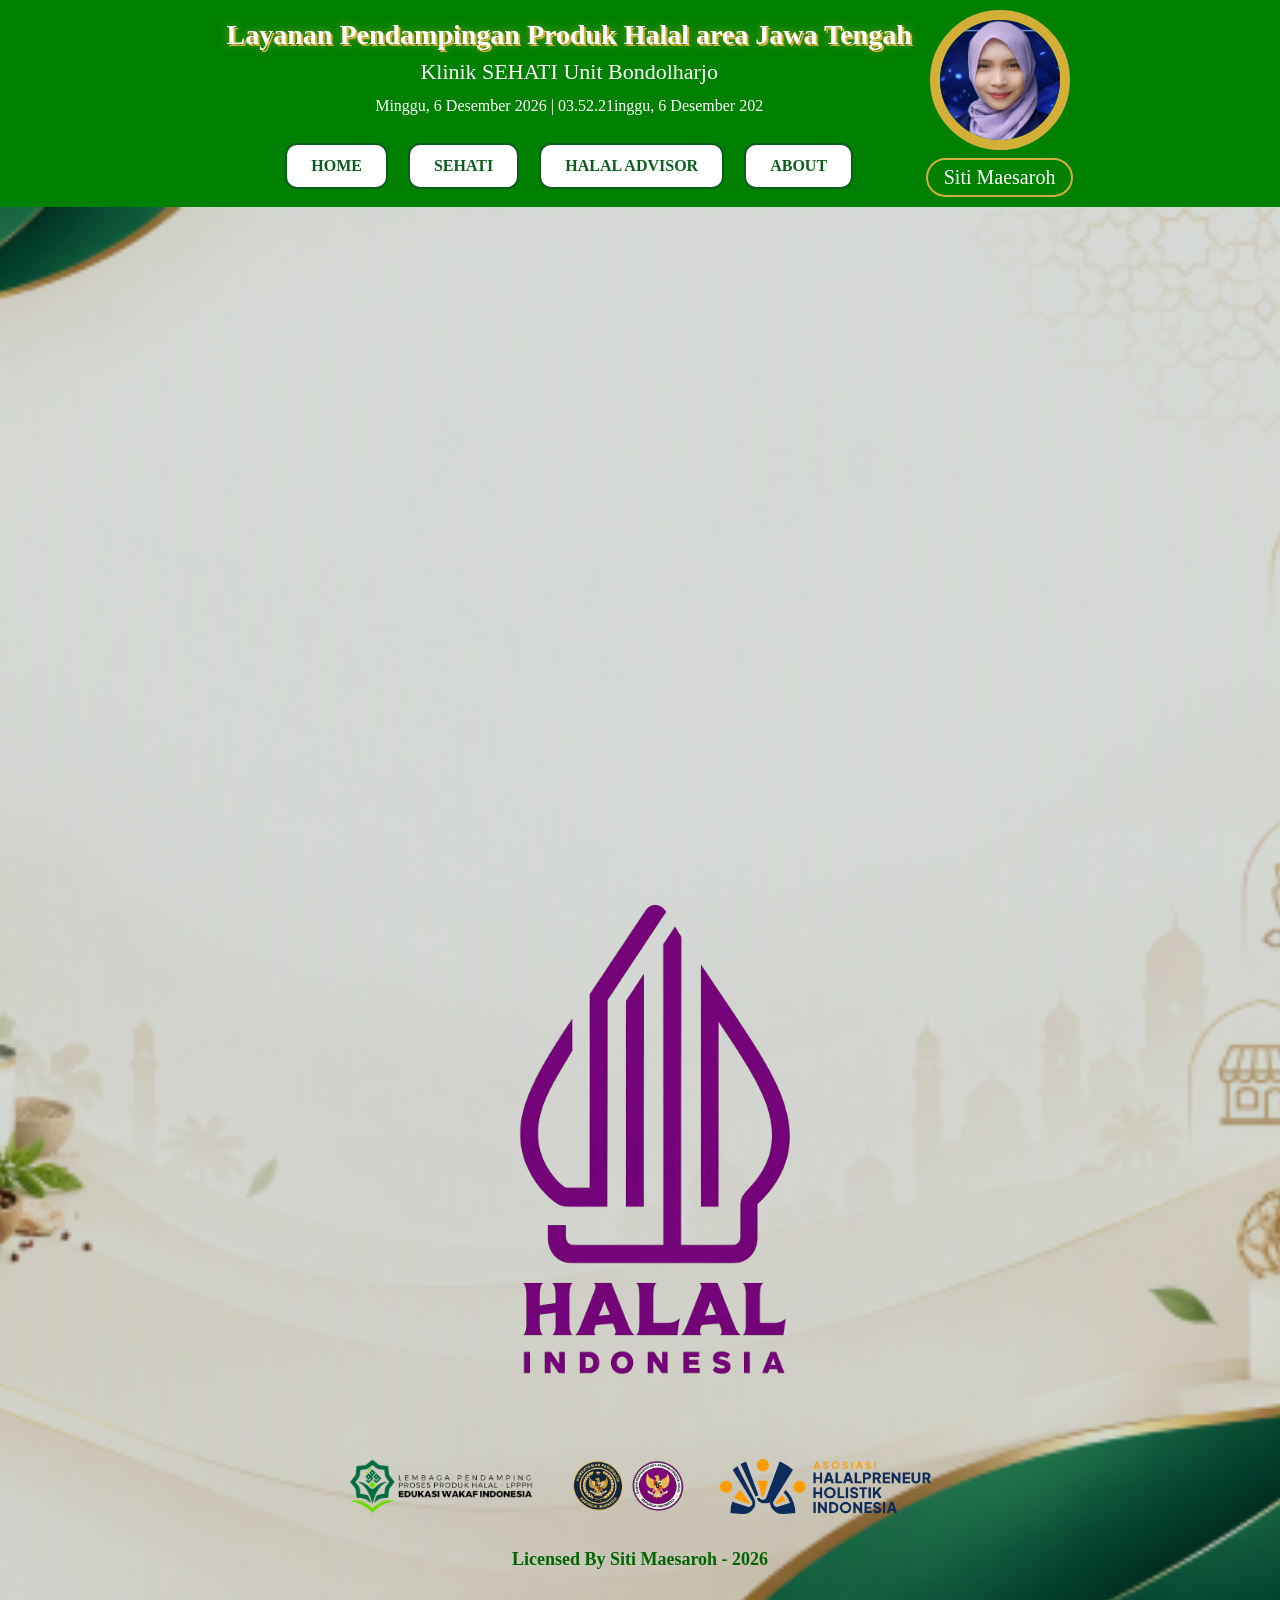
==== commit 3ced6a85: "Landing page stable version" ====
--- a/index.html
+++ b/index.html
@@ -9,158 +9,64 @@
 
   <!-- ===== HEADER ===== -->
 
-  <header>
+<header>
     <div class="header-brand">
-      <!-- Foto dan teks tampil sebagai satu bagian -->
-      <img src="assets/logo-esma.png" alt="foto ESMA biru" class="logo">
-      <h1 id="greeting"></h1>
+      <div class="profile-box">
+        <img src="assets/logo-esma.png" alt="foto ESMA biru" class="logo">
+             <a href="https://esmap3h-lab.github.io/Esma-Blog/" class="profile-name" target="_blank">Siti Maesaroh</a>
+      </div>
+       <div class="header-text">
+         <h1 class="header-title">Layanan Pendampingan Produk Halal area Jawa Tengah</h1>
+           <p class="header-subtitle">Klinik SEHATI Unit Bondolharjo</p>
+           <div id="calendar-info" class="calendar-info"></div>
+
+           <!-- Tombol Navigasi -->
+    <nav class="main-menu">
+    <div class="menu-item">
+        <a href="home.html">HOME</a>
     </div>
 
-    <div class="header-tools">
-      <!-- Info waktu & tanggal -->
-      <div id="datetime-display"></div>
-
-      <!-- Toggle Dark Mode -->
-      <button id="dark-mode-toggle" title="Light/Dark Mode">🌙</button>
+    <div class="menu-item">
+        <a href="https://sertifikasihalal.id/?ref=v7R2S"
+           target="_blank"
+           rel="noopener noreferrer">
+            SEHATI
+        </a>
     </div>
 
-  </header>
+    <div class="menu-item">
+        <a href="https://ppph.id/?ref=v7R2S"
+           target="_blank"
+           rel="noopener noreferrer">
+            HALAL ADVISOR
+        </a>
+    </div>
+
+    <div class="menu-item">
+        <a href="about.html">ABOUT</a>
+    </div>
+ </nav>
+       </div>
+    </div>
+</header>
 
   <!-- ===== MAIN SECTION ===== -->
 <section class="main-background">
-
   <!-- Konten Landing Page -->
-  <div class="landing-page">
-    <h1 class="judul">Klinik Sehati Unit Bondolharjo</h1>
-    <h1 class="deskripsi">Sahabat Halal bagi UMKM dan Halal Advisor area Jawa Tengah</h2>
-    <div class="link-row">
-      <a href="https://bit.ly/SEHATI-Jateng" class="teks-ungu">Pendaftaran Sertifikat Halal Gratis</a>
-      <a href="https://bit.ly/Esma-P3h" class="teks-ungu">Pendaftaran Pendamping Halal</a>
-    </div>
+  <div class="landing-page"></div>
     <img src="assets/logo-halal.png" alt="Logo Halal" class="halal-logo">
-  </div>
-
-  <aside class="scroll-notice" id="scroll-notice" aria-label="Petunjuk pengecekan status">
-    <a class="scroll-notice-link" href="#status-check">
-      <span class="scroll-notice-arrow" aria-hidden="true">↓</span>
-      <span class="scroll-notice-copy">
-        <span class="scroll-notice-label">Informasi</span>
-        <strong>Scroll ke bawah untuk pengecekan proses sertifikasi halal Anda</strong>
-      </span>
-    </a>
-    <button class="scroll-notice-toggle" id="scroll-notice-toggle" type="button" aria-expanded="true" aria-label="Ciutkan notifikasi">−</button>
-  </aside>
-</section>
-
-<!-- Menu Cek Status Pengajuan Sertifikat Halal -->
-<section class="hero" id="status-check">
-  <div class="hero-content">
-    <div class="campaign-banner" role="region" aria-label="Kampanye Wajib Halal Oktober 2026">
-      <div class="campaign-message">
-        <span class="campaign-label">Gerakan Wajib Halal</span>
-        <div class="campaign-marquee" aria-label="Ayo Sukseskan Wajib Halal Oktober 2026">
-          <div class="campaign-track">
-            <strong>Ayo Sukseskan Wajib Halal Oktober 2026</strong>
-            <strong aria-hidden="true">Ayo Sukseskan Wajib Halal Oktober 2026</strong>
-          </div>
-        </div>
-      </div>
-      <img class="campaign-portrait" src="assets/siti.tellunjuk.png" alt="Siti Maesaroh berjilbab menunjuk ke arah slogan">
-    </div>
-
-    <span class="status-badge">Status Pengajuan</span>
-    <h1 class="hero-title">Cek Status Pengajuan Sertifikat Halal</h1>
-    <h2 class="hero-subtitle">Masukkan Kode Verifikasi Anda</h2>
-
-    <form id="status-form" class="status-form">
-      <div class="registration-container">
-        <input type="text" id="registration-no" placeholder="Masukkan kode verifikasi anda" maxlength="20" required>
-        <button type="submit" id="cek-btn">Cek Status</button>
-      </div>
-    </form>
-
-    <div id="result"></div>
-  </div>
-  </section>
-
-  <section class="media-gallery" aria-label="Dokumentasi kegiatan dan infografis">
-    <div class="media-gallery-inner">
-      <section class="media-group" aria-labelledby="documentation-title">
-        <div class="media-section-heading">
-          <span class="media-section-kicker">Cerita &amp; kegiatan</span>
-          <h2 id="documentation-title">Dokumentasi Kegiatan</h2>
-        </div>
-        <div class="activity-grid">
-          <a class="activity-card media-card-link" href="documents/dokumentasi-kegiatan/artikel-01.html">
-            <div class="media-placeholder activity-placeholder"><span class="placeholder-number">01</span><span>Foto kegiatan</span></div>
-            <div class="activity-caption"><span>Dokumentasi 01</span><h3>Judul Kegiatan</h3></div>
-          </a>
-          <a class="activity-card media-card-link" href="documents/dokumentasi-kegiatan/artikel-02.html">
-            <div class="media-placeholder activity-placeholder"><span class="placeholder-number">02</span><span>Foto kegiatan</span></div>
-            <div class="activity-caption"><span>Dokumentasi 02</span><h3>Judul Kegiatan</h3></div>
-          </a>
-          <a class="activity-card media-card-link" href="documents/dokumentasi-kegiatan/artikel-03.html">
-            <div class="media-placeholder activity-placeholder"><span class="placeholder-number">03</span><span>Foto kegiatan</span></div>
-            <div class="activity-caption"><span>Dokumentasi 03</span><h3>Judul Kegiatan</h3></div>
-          </a>
-        </div>
-      </section>
-
-      <section class="media-group infographic-group" aria-labelledby="infographic-title">
-        <div class="media-section-heading">
-          <span class="media-section-kicker">Panduan visual</span>
-          <h2 id="infographic-title">Infografis</h2>
-        </div>
-        <div class="infographic-grid">
-          <a class="infographic-card media-card-link" href="documents/infografis/artikel-01.html"><div class="media-placeholder infographic-placeholder"><span class="placeholder-number">01</span><span>Infografis</span></div><span class="infographic-caption">Infografis 01</span></a>
-          <a class="infographic-card media-card-link" href="documents/infografis/artikel-02.html"><div class="media-placeholder infographic-placeholder"><span class="placeholder-number">02</span><span>Infografis</span></div><span class="infographic-caption">Infografis 02</span></a>
-          <a class="infographic-card media-card-link" href="documents/infografis/artikel-03.html"><div class="media-placeholder infographic-placeholder"><span class="placeholder-number">03</span><span>Infografis</span></div><span class="infographic-caption">Infografis 03</span></a>
-          <a class="infographic-card media-card-link" href="documents/infografis/artikel-04.html"><div class="media-placeholder infographic-placeholder"><span class="placeholder-number">04</span><span>Infografis</span></div><span class="infographic-caption">Infografis 04</span></a>
-        </div>
-      </section>
-    </div>
-  </section>
-
-  <footer class="sponsor-footer">
-    <h2 class="sponsor-footer-title">Klinik Sehati Unit Bondolharjo didukung Oleh:</h2>
+    
+    <footer class="sponsor-footer">
     <div class="sponsor-logos">
       <img src="assets/ewi.png" alt="Logo EWI" class="sponsor-logo">
       <img src="assets/kemenpar.png" alt="Logo BPJPH" class="sponsor-logo">
       <img src="assets/sihati.png" alt="Logo Swakarta" class="sponsor-logo">
     </div>
-    <p class="licensed">Licensed By Siti Maesaroh - 2503002531 (2026)</p>
+    <p class="licensed">Licensed By Siti Maesaroh - 2026</p>
   </footer>
-
-  <dialog id="document-viewer" class="document-viewer-dialog" aria-labelledby="document-viewer-title">
-    <div class="document-viewer-header">
-      <h2 id="document-viewer-title">Dokumen</h2>
-      <button type="button" id="close-document-viewer" class="document-viewer-close" aria-label="Tutup dokumen">&times;</button>
-    </div>
-    <div class="document-viewer-content">
-      <div class="document-preview">
-        <iframe id="document-pdf" title="Pratinjau dokumen PDF" hidden></iframe>
-        <img id="document-image" alt="Pratinjau dokumen" hidden>
-      </div>
-      <aside class="print-service-panel">
-        <p class="print-service-speaker">Mbak Esma berkata:</p>
-        <p>Perlu bantuan mencetak dokumen ini? Silakan hubungi layanan kami.</p>
-        <a id="print-service-link" class="print-service-link" target="_blank" rel="noopener noreferrer">Pesan layanan cetak via WhatsApp</a>
-      </aside>
-    </div>
-  </dialog>
+</section>
 
 <!-- Script di akhir -->
   <script src="script.js"></script>
-
-  <!-- Tombol WhatsApp + Label mengambang di kanan bawah -->
-  <div class="wa-wrapper">
-    <div class="wa-label-box">Layanan Pengaduan</div>
-    <a href="https://bit.ly/wa.me/628989096818" class="whatsapp-float" target="_blank" title="Hubungi via WhatsApp">
-      <svg class="wa-icon" xmlns="http://www.w3.org/2000/svg" viewBox="0 0 48 48">
-        <circle cx="24" cy="24" r="24" fill="#25D366"/>
-        <path fill="#fff" d="M24 10C16.27 10 10 16.27 10 24c0 2.52.68 4.88 1.87 6.93L10 38l7.3-1.83A13.93 13.93 0 0 0 24 38c7.73 0 14-6.27 14-14S31.73 10 24 10zm6.94 19.39c-.29.82-1.7 1.57-2.33 1.63-.6.06-1.16.27-3.9-.81-3.27-1.28-5.37-4.63-5.53-4.85-.16-.22-1.3-1.73-1.3-3.3s.82-2.34 1.11-2.66c.29-.32.64-.4.85-.4l.61.01c.2 0 .46-.08.72.55.27.64.92 2.25.99 2.41.08.16.13.35.03.56-.1.2-.15.33-.3.51-.16.18-.33.4-.47.54-.16.16-.32.33-.14.65.18.32.82 1.35 1.76 2.19 1.21 1.08 2.23 1.41 2.55 1.57.32.16.51.13.7-.08.18-.2.79-.92 1-1.24.21-.32.42-.27.71-.16.29.11 1.84.87 2.16 1.03.32.16.53.24.61.37.08.14.08.78-.21 1.6z"/>
-      </svg>
-    </a>
-  </div>
 </body>
 </html>
--- a/style.css
+++ b/style.css
@@ -1,8 +1,9 @@
 /* ===== GLOBAL ===== */
-body {
-  margin: 0;
-  background-color: #edf1e9;
-}
+body{
+    margin:0;
+    background:green;
+}
+
 
 html {
   scroll-behavior: smooth;
@@ -10,278 +11,173 @@
 }
 
 /* ===== HEADER ===== */
-header {
-  background-color: purple;   /* warna ungu */
-  position: sticky;
-  top: 0;
-  z-index: 1200;
-  min-height: 112px;
-  box-sizing: border-box;
-  display: grid;
-  grid-template-columns: minmax(0, 1fr) auto minmax(0, 1fr);
-  align-items: center;
-  gap: 18px;
-  padding: 12px 24px;
-  box-shadow: 0 4px 14px rgba(0, 0, 0, 0.2);
-}
+header{
+    position:sticky;
+    top:0;
+    z-index:1200;
+    width:100%;
+    display:grid;
+    grid-template-columns:minmax(0,1fr) auto minmax(0,1fr);
+    align-items:center;
+    gap:18px;
+    padding: 10px;
+}
+
+/* ===== HEADER BRAND ===== */
 
 .header-brand {
   grid-column: 2;
-  justify-self: center;
+  justify-self: right;
   display: flex;
+  flex-direction: row-reverse;
   align-items: center;
-  gap: 16px;
-  max-width: 100%;
-  min-width: 0;
-}
-
-.logo {
-  width: 84px;
-  height: 84px;
-  flex: 0 0 auto;
-  border-radius: 50%;
-  border: 4px solid green;
-  object-fit: cover;
-}
-
-@keyframes revealLogo {
-  from { clip-path: inset(0 100% 0 0); }
-  to { clip-path: inset(0); }
-}
-
-.logo.typing-reveal {
-  animation: revealLogo var(--typing-duration) linear both;
-}
-
-/* Greeting mesin ketik responsif */
-#greeting {
-  font-family: 'Times New Roman', Times, serif;
-  color: #f1f3f5d8;
-  min-width: 0;
-  margin: 0;
-  font-size: 28px;
-  white-space: nowrap;
-  overflow: visible;
-  border-right: 2px solid rgb(237, 240, 237); /* kursor */
-  animation: blinkCursor 0.7s infinite;
-  text-align: left;
-}
-
-.header-tools {
-  grid-column: 3;
-  justify-self: end;
-  display: flex;
-  align-items: center;
-  justify-content: flex-end;
-  gap: 12px;
-  z-index: 1;
-}
-
-header #datetime-display {
-  max-width: 200px;
-  color: #f1f3f5;
-  font-size: 14px;
-  line-height: 1.4;
-  text-align: right;
-}
-
-@keyframes blinkCursor {
-  from { border-color: transparent; }
-  to   { border-color: green; }
-}
-
-@media (max-width: 1350px) {
-  header {
-    display: grid;
-    grid-template-columns: minmax(0, 1fr);
-    grid-template-areas:
-      "brand"
-      "tools";
-    justify-items: center;
-    gap: 12px;
-  }
-
-  header .header-brand {
-    grid-column: 1;
-    grid-area: brand;
-    width: 100%;
-    justify-content: center;
-    gap: 14px;
-  }
-
-  header .logo {
-    width: 72px;
-    height: 72px;
-  }
-
-  header #greeting {
-    max-width: 100%;
-    white-space: normal;
-    font-size: 30px;
-  }
-
-  header .header-tools {
-    grid-column: 1;
-    grid-area: tools;
-    justify-self: center;
-    justify-content: center;
-  }
-}
-
-/* Deskripsi Landing Page */
-
-.landing-page{
-  display: flex;              /* aktifkan flexbox */
-  flex-direction: column;     /* konten ditumpuk vertikal */
-  align-items: center;        /* center horizontal */
-  justify-content: center;    /* center vertical */
-  text-align: center;         /* teks rata tengah */
-  box-sizing: border-box;
-  padding: 24px 20px;
-}
-
-.campaign-banner {
-  display: flex;
-  align-items: center;
-  justify-content: center;
-  gap: clamp(12px, 2vw, 28px);
-  width: min(1120px, calc(100% - 40px));
-  box-sizing: border-box;
-  margin: 0 auto 28px;
-  padding: 12px clamp(14px, 3vw, 28px);
-  overflow: hidden;
-  border: 1px solid #b7d8e2;
-  border-left: 5px solid #1d754d;
-  border-radius: 8px;
-  color: #183d31;
-  background: linear-gradient(105deg, #f4fbfd, #e6f5fa);
-  box-shadow: 0 10px 26px rgba(33, 86, 91, 0.16);
-}
-
-.campaign-portrait {
-  flex: 0 0 184px;
-  width: 184px;
-  height: 200px;
-  border-radius: 50%;
-  object-fit: cover;
-  object-position: center;
-  background: #e6f5fa;
-  animation: campaignPortraitMotion 3s ease-in-out infinite;
-}
-
-.campaign-message {
-  min-width: 0;
-  flex: 1 1 auto;
-}
-
-.campaign-label {
-  display: block;
-  margin-bottom: 8px;
-  color: #26724d;
-  font-family: 'Times New Roman', Times, serif;
-  font-size: 42px;
-  font-weight: 700;
-  line-height: 1.05;
-  text-transform: uppercase;
-  transform-origin: left center;
-  animation: campaignLabelGlow 2.8s ease-in-out infinite;
-}
-
-.campaign-marquee {
-  width: 100%;
-  overflow: hidden;
-}
-
-.campaign-track {
-  display: flex;
-  width: max-content;
-  animation: campaignTextMotion 20s linear infinite;
-}
-
-.campaign-track strong {
-  flex: 0 0 auto;
-  padding-right: clamp(48px, 7vw, 100px);
-  color: #163f30;
-  font-family: 'Times New Roman', Times, serif;
-  font-size: clamp(21px, 2.6vw, 34px);
-  line-height: 1.2;
-  white-space: nowrap;
-  text-shadow: 0 2px 8px rgba(0, 0, 0, 0.4);
-}
-
-@keyframes campaignPortraitMotion {
-  0%, 100% { transform: translateY(2px) scale(1); }
-  50% { transform: translateY(-5px) scale(1.035); }
-}
-
-@keyframes campaignTextMotion {
-  to { transform: translateX(-50%); }
-}
-
-@keyframes campaignLabelGlow {
-  0%, 100% {
-    color: #26724d;
-    text-shadow: 0 0 0 rgba(38, 114, 77, 0);
-    transform: translateY(0);
-  }
-  50% {
-    color: #175c3c;
-    text-shadow: 0 4px 14px rgba(38, 114, 77, 0.3);
-    transform: translateY(-3px);
-  }
-}
-
-/* Heading */
-h1, h2 {
-  font-family: 'Times New Roman', Times, serif, serif;
-  font-weight: bold;
-  color: rgb(11, 230, 127);
-  font-size: 36pt;
-  padding: 0;
-}
-
-/* Link di paragraf */
-p a {
-  color: white;
-  font-weight: bold;
-  text-decoration: none;
-  font-size: 24pt;
-  margin: 10pt;
-}
-
-p a:hover {
-  color: purple;
-  transition: color 0.3s;
-}
-
-/* Logo halal dengan animasi */
-.halal-logo {
-  display: block;
-  margin: 0.5cm auto 0 auto;
-  width: 100%;
-  max-width: 500px;
-  animation: bounceFlip 6s infinite ease-in-out;
-  margin-bottom: 0;
-}
-
-@keyframes bounceFlip {
-  0% { transform: translateY(0) rotateY(0deg); }
-  50% { transform: translateY(-20px) rotateY(180deg); }
-  100% { transform: translateY(0) rotateY(0deg); }
-}
-
-.halal-logo {
-  display: block;              /* pastikan logo dianggap elemen blok */
-  margin: 48px auto 1cm;       /* beri ruang agar logo tidak menyentuh tautan saat bergerak */
-  width: 100%;
-  max-width: 480px;
-  animation: bounceFlip 6s infinite ease-in-out;
+  gap: 60px;
+}
+.logo{
+    width:120px;
+    height:120px;
+    flex-shrink:0;
+    border-radius:50%;
+    border:10px solid #d4af37;
+    object-fit:cover;
+}
+.profile-box{
+    display:flex;
+    flex-direction:column;
+    align-items:center;
+}
+.profile-name{
+    display:inline-block;
+    margin-top:8px;
+    font-size:20px;
+    padding:6px 16px;
+    color:white;
+    text-decoration:none;
+    border:2px solid #d4af37;
+    border-radius:20px;
+    transition:.3s;
+}
+.profile-name:hover{
+    background:#d4af37;
+    color:#0f5132;
+    transform:translateY(-2px);
+}
+.header-text{
+    display:flex;
+    flex-direction:column;
+    justify-content:center;
+}
+.header-brand{
+    padding-right:0px;
+}
+.header-title{
+    margin:0;
+    font-size:36px;
+    font-weight:600;
+    color:#ffffff;
+    text-shadow:
+        2px 2px 0 #d4af37,
+        0 0 10px rgba(212,175,55,.6);
+}
+.header-subtitle{
+    margin:8px 0 0;
+    font-size:30px;
+    font-weight:500;
+    color:#ffffff;
+    text-align:center;
+}
+
+/* ===== TANGGAL ===== */
+.calendar-info{
+    margin-top:12px;
+    min-height:28px;
+    color:#ffffff;
+    font-size:20px;
+    font-weight:500;
+    text-align:center;
+}
+
+/* ===== ANIMASI LOGO ===== */
+@keyframes revealLogo{
+    from{
+        clip-path:inset(0 100% 0 0);
+    }
+    to{
+        clip-path:inset(0);
+    }
+}
+
+.logo.typing-reveal{
+    animation:
+        revealLogo var(--typing-duration) linear both;
+}
+
+/* ===== RESPONSIVE ===== */
+
+@media (max-width:1350px){
+
+    header{
+        grid-template-columns:1fr;
+        justify-items:center;
+        gap:12px;
+    }
+
+    .header-brand{
+        grid-column:1;
+        width:100%;
+        justify-content:center;
+        gap:14px;
+    }
+
+    .header-title{
+        font-size:28px;
+        text-align:center;
+    }
+
+    .header-subtitle{
+        font-size:22px;
+    }
+
+    .calendar-info{
+        font-size:16px;
+    }
+}
+/* ===== LOGO HALAL ===== */
+
+.halal-logo{
+    display:block;
+    width:min(400px, 75vw);
+    margin:10px auto;
+    padding:24px 0;
+    object-fit:contain;
+    animation:bounceFlip 6s ease-in-out infinite;
+}
+
+@keyframes bounceFlip{
+
+    0%{
+        transform:
+            translateY(0)
+            rotateY(0deg);
+    }
+
+    50%{
+        transform:
+            translateY(-8px)
+            rotateY(180deg);
+    }
+
+    100%{
+        transform:
+            translateY(0)
+            rotateY(0deg);
+    }
 }
 
 .judul {
   font-family: 'Times New Roman', Times, serif;
   color: #fff;
-  font-size: 50px;
+  font-size: 36px;
   padding: 0;
   margin: 0 0 24px;
   line-height: 1.15;
@@ -297,390 +193,52 @@
   line-height: 1.3;
   text-shadow: 0 2px 8px rgba(0, 0, 0, 0.9);
 }
-
-.teks-ungu {            /*warna link pendaftaran */
-  color: #fff;
-  margin-bottom: 0;
-  padding: 9px 14px;
-  font-size: 24px;
-  background: rgba(17, 48, 27, 0.82);
-  border: 1px solid rgba(255, 255, 255, 0.75);
-  border-radius: 4px;
-  box-shadow: 0 3px 10px rgba(0, 0, 0, 0.35);
-  cursor: pointer;
-}
-
-.teks-ungu:hover {
-  color: #fff;
-  background: #176b3a;
-  transition: background-color 0.3s;
-}
-
-.teks-ungu:focus-visible {
-  outline: 3px solid #fff;
-  outline-offset: 3px;
-}
-
-.teks-ungu:active {
-  color: darkmagenta;
-}
-
-.link-row {
-  display: flex;
-  flex-direction: row;
-  gap: 2cm;
-  justify-content: center;
-  align-items: center;
-  flex-wrap: wrap;
-}
-
-.main-background {
-  background-image: linear-gradient(rgba(0, 24, 10, 0.44), rgba(0, 24, 10, 0.3)), url("assets/background.png");
-  background-size: cover;       /* gambar memenuhi area section */
-  background-position: center;  /* posisi gambar di tengah */
-  background-repeat: no-repeat; /* tidak diulang */
-  min-height: 0;
-}
-
-.scroll-notice {
-  position: fixed;
-  z-index: 1100;
-  top: 43%;
-  right: 18px;
-  box-sizing: border-box;
-  display: flex;
-  align-items: center;
-  gap: 10px;
-  max-width: 360px;
-  padding: 14px;
-  border-right: 3px solid #e1b866;
-  border-radius: 6px;
-  color: #fff;
-  background: rgba(15, 61, 42, 0.96);
-  box-shadow: 0 8px 24px rgba(0, 0, 0, 0.24);
-  transform: translateY(-50%);
-  animation: noticeFloat 3.2s ease-in-out infinite;
-  transition: opacity 0.25s ease, transform 0.25s ease;
-}
-
-.scroll-notice-link {
-  display: flex;
-  align-items: center;
-  gap: 12px;
-  color: inherit;
-  text-decoration: none;
-}
-
-.scroll-notice-arrow {
-  display: grid;
-  flex: 0 0 48px;
-  width: 48px;
-  height: 48px;
-  place-items: center;
-  border-radius: 50%;
-  color: #173d2c;
-  background: #e5c574;
-  font-size: 30px;
-  font-weight: 700;
-  animation: arrowNudge 1.2s ease-in-out infinite;
-}
-
-.scroll-notice-copy {
-  display: grid;
-  gap: 4px;
-  max-width: 230px;
-  min-width: 0;
-  font-size: 15px;
-  line-height: 1.35;
-  overflow-wrap: anywhere;
-}
-
-.scroll-notice-label {
-  color: #e5c574;
-  font-size: 11px;
-  font-weight: 700;
-  text-transform: uppercase;
-}
-
-.scroll-notice-toggle {
-  display: grid;
-  flex: 0 0 34px;
-  width: 34px;
-  height: 34px;
-  place-items: center;
-  border: 1px solid rgba(255, 255, 255, 0.45);
-  border-radius: 50%;
-  color: #fff;
-  background: transparent;
-  font-size: 20px;
-  cursor: pointer;
-}
-
-.scroll-notice-toggle:hover,
-.scroll-notice-toggle:focus-visible {
-  color: #173d2c;
-  background: #e5c574;
-}
-
-.scroll-notice.is-collapsed .scroll-notice-copy {
-  display: none;
-}
-
-.scroll-notice.is-hidden {
-  opacity: 0;
-  pointer-events: none;
-  transform: translate(120%, -50%);
-}
-
-@keyframes noticeFloat {
-  0%, 100% { margin-top: 0; }
-  50% { margin-top: -6px; }
-}
-
-@keyframes arrowNudge {
-  0%, 100% { transform: translateY(-2px); }
-  50% { transform: translateY(3px); }
-}
-
-/* Deskripsi Hero */
-
-.hero {
-  min-height: 0;
-  box-sizing: border-box;
-  display: flex;
-  flex-direction: column;
-  align-items: center;
-  justify-content: center;
-  text-align: center;
-  background-color: #edf1e9;
-  position: relative;
-  overflow: hidden;
-  padding: 48px 24px;
-}
-
-.hero::before,
-.hero::after {
-  position: absolute;
-  top: 8%;
-  bottom: 8%;
-  width: clamp(48px, 9vw, 136px);
-  content: "";
-  pointer-events: none;
-}
-
-.hero::before {
-  left: 24px;
-  background: repeating-linear-gradient(
-    135deg,
-    transparent 0 22px,
-    rgba(27, 104, 69, 0.25) 23px 25px,
-    transparent 26px 46px
-  );
-}
-
-.hero::after {
-  right: 24px;
-  background: repeating-linear-gradient(
-    45deg,
-    transparent 0 22px,
-    rgba(142, 91, 64, 0.22) 23px 25px,
-    transparent 26px 46px
-  );
-}
-
-.hero-content {
-  position: relative;
-  z-index: 1;
-  width: min(1120px, 100%);
-  box-sizing: border-box;
-  background: rgba(255, 255, 255, 0.78);
-  backdrop-filter: blur(6px);
-  border: 1px solid rgba(116, 49, 123, 0.18);
-  border-radius: 26px;
-  box-shadow: 0 18px 45px rgba(38, 25, 48, 0.15);
-  padding: 42px 30px 32px;
-}
-
-.status-badge {
-  display: inline-block;
-  background: rgba(107, 24, 118, 0.1);
-  color: #5b0d61;
-  border: 1px solid rgba(107, 24, 118, 0.2);
-  border-radius: 999px;
-  padding: 8px 16px;
-  font-size: 0.85rem;
-  font-weight: bold;
-  letter-spacing: 0.06em;
-  text-transform: uppercase;
-}
-
-.hero-title {
-  font-size: clamp(1.8rem, 3vw, 2.8rem);
-  font-family: 'Times New Roman', Times, serif;
-  color: #4f0f62;
-  margin: 18px 0 12px;
-  line-height: 1.2;
-  white-space: nowrap;
-}
-
-.hero-subtitle {
-  font-family: 'Times New Roman', Times, serif;
-  font-size: clamp(1.3rem, 2vw, 2rem);
-  font-weight: bold;
-  color: #0f6d3d;
-  margin: 0 0 22px;
-}
-
-.status-form {
-  margin-top: 10px;
-}
-
-.registration-container {
-  display: flex;
-  justify-content: center;
-  align-items: center;
-  gap: 12px;
-  margin-top: 18px;
-  padding: 12px;
-  border: 3px solid #7b1e8a;
-  border-radius: 16px;
-  background: rgba(255, 255, 255, 0.75);
-  box-shadow: inset 0 0 0 1px rgba(123, 30, 138, 0.07), 0 0 10px rgba(255,255,255,0.5);
-  flex-wrap: wrap;
-}
-
-.registration-container input {
-  flex: 1 1 320px;
-  max-width: 420px;
-  padding: 14px 16px;
-  border: 2px solid #7b1e8a;
-  border-radius: 10px;
-  font-size: 1rem;
-  outline: none;
-  background: #fff;
-  height: 48px;
-  box-sizing: border-box;
-}
-
-.registration-container input:focus {
-  box-shadow: 0 0 0 3px rgba(123, 30, 138, 0.12);
-}
-
-.registration-container button {
-  padding: 14px 22px;
-  border: none;
-  border-radius: 10px;
-  background: linear-gradient(135deg, #5b0d61, #7b1e8a);
-  color: white;
-  font-weight: bold;
-  cursor: pointer;
-  transition: transform 0.2s ease, box-shadow 0.2s ease;
-  height: 48px;
-}
-
-.registration-container button:hover {
-  transform: translateY(-1px);
-  box-shadow: 0 8px 18px rgba(91, 13, 97, 0.2);
-}
-
-#cek-btn:disabled {
-  background-color: grey;
-  cursor: not-allowed;
-}
-
-#result {
-  margin: 0;
-}
-
-#result:empty {
-  display: none;
-}
-
-/* Kontainer hasil cek registrasi */
-.result-container {
-  background-color: rgba(255, 255, 255, 0.92);
-  border: 2px solid purple;
-  border-radius: 10px;
-  padding: 20px 30px;
-  margin-top: 20px;
-  text-align: left;
-  display: inline-block;
-  min-width: 400px;
-  box-sizing: border-box;
-}
-
-.result-meta {
-  margin: 0 0 12px;
-  font-size: 1.05rem;
-  color: #2a2a2a;
-  font-weight: 700;
-}
-
-.result-row {
-  display: flex;
-  align-items: center;
-  justify-content: space-between;
-  gap: 12px;
-  flex-wrap: wrap;
-  margin: 12px 0;
-}
-
-.result-label {
-  font-size: 1.05rem;
-  font-weight: bold;
-  color: darkgreen;
-  display: inline-flex;
-  align-items: center;
-  gap: 8px;
-  flex-wrap: wrap;
-}
-
-.btn-view {
-  display: inline-block;
-  font-size: 0.9rem;
-  padding: 7px 14px;
-  border-radius: 5px;
-  text-decoration: none;
-  font-weight: bold;
-  background-color: green;
-  color: white;
-  white-space: nowrap;
-}
-
-.btn-view:hover {
-  background-color: darkgreen;
-}
-
-/* Tombol download kecil khusus Logo Halal */
-.btn-download-small {
-  display: inline-block;
-  font-size: 10pt;
-  padding: 4px 10px;
-  border-radius: 5px;
-  text-decoration: none;
-  font-weight: bold;
-  background-color: purple;
-  color: white;
-  margin-left: 6px;
-}
-
-.btn-download-small:hover {
-  background-color: #5a005a;
-}
-
-.sponsor-logos {
-  display: flex;
-  align-items: center;      /* semua logo rata tengah secara vertikal */
-  justify-content: center;  /* rata tengah horizontal */
-  gap: clamp(24px, 4vw, 64px);
-  margin-top: 20px;
-  flex-wrap: wrap;
-}
-
-.sponsor-logo {
-  height: 80px;   /* tinggi seragam sesuai dokumen asli */
-  width: auto;    /* lebar menyesuaikan proporsi asli masing-masing logo */
-  object-fit: contain;
+.main-background{
+    background-image:
+        linear-gradient(
+            rgba(0,24,10,.15),
+            rgba(0,24,10,.15)
+        ),
+        url("assets/background-website.png");
+
+    background-size:cover;
+    background-position:center;
+    background-repeat:no-repeat;
+}
+
+.landing-page{
+    min-height:calc(100vh - 240px);
+
+    display:flex;
+    flex-direction:column;
+    align-items:center;
+}
+
+.sponsor-footer{
+    margin-top:auto;
+
+    background:none;
+
+    text-align:center;
+}
+.sponsor-logos{
+    display:flex;
+    justify-content:center;
+    align-items:center;
+    flex-wrap:wrap;
+    gap:30px;
+    padding:10px 0;
+}
+
+.sponsor-logo{
+    height:55px;
+    width:auto;
+    object-fit:contain;
+    transition:transform .3s ease;
+}
+
+.sponsor-logo:hover{
+    transform:scale(1.08);
 }
 
 .licensed {
@@ -689,162 +247,11 @@
   font-weight: bold;
   color: darkgreen;
 }
-
-.sponsor-footer {
-  padding: 38px 24px 28px;
-  border-top: 1px solid #c9d4cc;
-  background: #e3e7e3;
-  text-align: center;
-}
-
-.sponsor-footer-title {
-  margin: 0;
-  color: #176b3a;
-  font-family: 'Times New Roman', Times, serif;
-  font-size: 30px;
-  line-height: 1.2;
-}
-
-.sponsor-footer .sponsor-logos {
-  margin-top: 20px;
-}
-
-.sponsor-footer .licensed {
-  margin: 20px 0 0;
-  font-size: 16px;
-}
-
-.media-gallery {
-  padding: 64px 24px 76px;
-  color: #1e352b;
-  background: #f1f4ef;
-}
-
-.media-gallery-inner {
-  width: min(1240px, 100%);
-  margin: 0 auto;
-}
-
-.media-group + .media-group {
-  margin-top: 64px;
-}
-
-.media-section-heading {
-  margin-bottom: 22px;
-}
-
-.media-section-kicker {
-  color: #377655;
-  font-size: 12px;
-  font-weight: 700;
-  text-transform: uppercase;
-}
-
-.media-section-heading h2 {
-  margin: 4px 0 0;
-  color: #193e2e;
-  font-family: 'Times New Roman', Times, serif;
-  font-size: 34px;
-  line-height: 1.15;
-}
-
-.activity-grid {
-  display: grid;
-  grid-template-columns: repeat(3, minmax(0, 1fr));
-  gap: 20px;
-}
-
-.activity-card,
-.infographic-card {
-  min-width: 0;
-  margin: 0;
-  overflow: hidden;
-  border: 1px solid #d1ddd3;
-  border-radius: 6px;
-  background: #fff;
-  box-shadow: 0 6px 18px rgba(28, 55, 39, 0.08);
-}
-
-.media-card-link {
-  display: block;
-  color: inherit;
-  text-decoration: none;
-  transition: transform 0.2s ease, box-shadow 0.2s ease;
-}
-
-.media-card-link:hover {
-  transform: translateY(-3px);
-  box-shadow: 0 10px 24px rgba(28, 55, 39, 0.16);
-}
-
-.media-card-link:focus-visible {
-  outline: 3px solid #26724d;
-  outline-offset: 4px;
-}
-
-.media-placeholder {
-  display: flex;
-  flex-direction: column;
-  align-items: center;
-  justify-content: center;
-  gap: 10px;
-  color: #496858;
-  background-color: #e5ece6;
-  background-image: repeating-linear-gradient(135deg, transparent 0 18px, rgba(49, 105, 72, 0.07) 18px 20px);
-  font-size: 14px;
-  font-weight: 700;
-}
-
-.activity-placeholder {
-  aspect-ratio: 16 / 9;
-}
-
-.infographic-placeholder {
-  aspect-ratio: 3 / 4;
-  background-color: #e9edf3;
-  background-image: repeating-linear-gradient(45deg, transparent 0 18px, rgba(80, 77, 120, 0.07) 18px 20px);
-}
-
-.placeholder-number {
-  display: grid;
-  width: 42px;
-  height: 42px;
-  place-items: center;
-  border: 1px solid #8da99a;
-  border-radius: 50%;
-  color: #28563d;
-  font-size: 13px;
-}
-
-.activity-caption {
-  padding: 15px 17px 17px;
-}
-
-.activity-caption > span {
-  color: #548064;
-  font-size: 11px;
-  font-weight: 700;
-  text-transform: uppercase;
-}
-
-.activity-caption h3 {
-  margin: 6px 0 0;
-  color: #20372a;
-  font-size: 18px;
-}
-
-.infographic-grid {
-  display: grid;
-  grid-template-columns: repeat(4, minmax(0, 1fr));
-  gap: 18px;
-}
-
-.infographic-caption {
-  display: block;
-  padding: 12px 14px;
-  color: #294a37;
-  font-size: 14px;
-  font-weight: 700;
+.sponsor-footer{
+    margin-top:auto;
+    padding:15px 20px;
+    text-align:center;
+    background:none;
 }
 
 /* Wrapper WhatsApp + Label mengambang di kanan bawah */
@@ -880,404 +287,79 @@
   text-align: center;
 }
 
-@media (max-width: 768px) {
-  .main-background {
-    background-image: none;
-    background-color: #285039;
-  }
-
-  .halal-logo {
-    max-width: 240px;
-    margin: 24px auto 12px;
-  }
-
-  .hero {
-    padding: 32px 16px;
-  }
-
-  .sponsor-footer {
-    padding: 30px 16px 24px;
-  }
-
-  .sponsor-footer-title {
-    font-size: 24px;
-  }
-
-  .sponsor-footer .sponsor-logo {
-    max-width: 100%;
-    height: 64px;
-  }
-
-  .media-gallery {
-    padding: 44px 16px 52px;
-  }
-
-  .media-group + .media-group {
-    margin-top: 42px;
-  }
-
-  .media-section-heading h2 {
-    font-size: 28px;
-  }
-
-  .activity-grid {
-    grid-template-columns: minmax(0, 1fr);
-    gap: 14px;
-  }
-
-  .infographic-grid {
-    grid-template-columns: repeat(2, minmax(0, 1fr));
-    gap: 12px;
-  }
-
-  .campaign-banner {
-    gap: 6px;
-    width: 100%;
-    margin-top: 0;
-    padding: 8px;
-  }
-
-  .campaign-portrait {
-    flex-basis: 74px;
-    width: 74px;
-    height: 82px;
-  }
-
-  .campaign-label {
-    margin-bottom: 4px;
-    font-size: 23px;
-  }
-
-  .campaign-track strong {
-    padding-right: 40px;
-    font-size: 17px;
-  }
-
-  .scroll-notice {
-    right: 12px;
-    max-width: calc(100vw - 24px);
-  }
-
-  header {
-    min-height: 0;
-    display: grid;
-    grid-template-columns: minmax(0, 1fr);
-    grid-template-areas: "brand" "tools";
-    gap: 12px;
-    padding: 16px 12px;
-  }
-
-  header .header-brand {
-    grid-column: 1;
+.main-menu{
+    display: flex;
     justify-content: center;
-    gap: 10px;
-  }
-
-  header .logo {
-    width: 56px;
-    height: 56px;
-  }
-
-  header #greeting {
-    max-width: 100%;
-    font-size: 24px;
-    white-space: normal;
-    overflow-wrap: anywhere;
-  }
-
-  header .header-tools {
-    grid-column: 1;
-    grid-area: tools;
-    gap: 10px;
-    margin: 0;
-  }
-
-  header #datetime-display {
-    max-width: 190px;
-    font-size: 13px;
-  }
-
-  .judul {
-    font-size: 32px;
-  }
-
-  .deskripsi {
-    font-size: 20px;
-  }
-
-  .hero-title {
-    font-size: 2rem;
-    white-space: normal;
-  }
-
-  .hero::before,
-  .hero::after {
-    width: 32px;
-    opacity: 0.55;
-  }
-
-  .link-row {
-    gap: 12px;
-  }
-
-  .registration-container {
-    flex-direction: column;
-    align-items: stretch;
-  }
-
-  .registration-container input,
-  .registration-container button {
-    width: 100%;
-    max-width: none;
-    margin-left: 0;
-  }
-
-  .result-container {
-    min-width: unset;
-    width: 100%;
-    box-sizing: border-box;
-  }
-
-  .wa-wrapper {
-    right: 16px;
-    bottom: 18px;
-  }
-
-  .wa-label-box {
-    font-size: 12px;
-    padding: 5px 10px;
-  }
-
-  .wa-icon {
-    width: 60px;
-    height: 60px;
-  }
-}
-
-@media (prefers-reduced-motion: reduce) {
-  html {
-    scroll-behavior: auto;
-  }
-
-  .scroll-notice,
-  .scroll-notice-arrow,
-  .campaign-portrait,
-  .campaign-track,
-  .campaign-label {
-    animation: none;
-  }
-
-  .campaign-track {
-    width: 100%;
-    justify-content: center;
-  }
-
-  .campaign-track strong {
-    flex: 1 1 0;
-    padding-right: 0;
-    white-space: normal;
-    text-align: center;
-    overflow-wrap: anywhere;
-  }
-
-  .campaign-track strong[aria-hidden="true"] {
-    display: none;
-  }
-}
-
-/* Link WhatsApp */
-.whatsapp-float {
-  text-decoration: none;
-  display: block;
-}
-
-/* Ikon SVG WhatsApp */
-.wa-icon {
-  width: 80px;
-  height: 80px;
-  cursor: pointer;
-  border-radius: 50%;
-  display: block;
-  transition: transform 0.3s ease;
-}
-
-.whatsapp-float:hover .wa-icon {
-  transform: scale(1.15);
-}
-
-/* ===== EFEK SALJU ===== */
-#snow-canvas {
-  position: fixed;
-  top: 0;
-  left: 0;
-  width: 100%;
-  height: 100%;
-  pointer-events: none; /* klik tetap tembus ke konten di bawah */
-  z-index: 9999;        /* tampil di atas semua elemen */
-}
-
-/* ===== DATETIME DISPLAY DI HEADER ===== */
-#datetime-display {
-  color: #e8ffe8;
-  font-size: 13px;
-  font-family: 'Times New Roman', Times, serif;
-  text-align: center;
-  opacity: 0.9;
-}
-
-/* ===== DARK MODE TOGGLE ===== */
-#dark-mode-toggle {
-  background: none;
-  border: 2px solid white;
-  color: white;
-  border-radius: 20px;
-  padding: 4px 12px;
-  font-size: 18px;
-  cursor: pointer;
-  transition: background 0.3s;
-}
-#dark-mode-toggle:hover {
-  background: rgba(255,255,255,0.2);
-}
-
-/* ===== DARK MODE STYLES ===== */
-body.dark-mode {
-  filter: brightness(0.88) saturate(0.9);
-}
-body.dark-mode .result-container {
-  background-color: rgba(30,30,30,0.95);
-  color: #eee;
-}
-body.dark-mode .result-label {
-  color: #80ffb0;
-}
-
-/* ===== PRATINJAU DOKUMEN DALAM HALAMAN ===== */
-.document-viewer-dialog {
-  width: min(1100px, 96vw);
-  max-width: none;
-  max-height: 92vh;
-  padding: 0;
-  border: 0;
-  border-radius: 8px;
-  color: #202820;
-  background: #fff;
-  box-shadow: 0 18px 60px rgba(0, 0, 0, 0.35);
-  overflow: hidden;
-}
-
-.document-viewer-dialog::backdrop {
-  background: rgba(15, 24, 18, 0.76);
-}
-
-.document-viewer-header {
-  display: flex;
-  align-items: center;
-  justify-content: space-between;
-  gap: 16px;
-  padding: 12px 18px;
-  border-bottom: 1px solid #d9e2da;
-}
-
-.document-viewer-header h2 {
-  margin: 0;
-  overflow-wrap: anywhere;
-  font-size: 1.1rem;
-}
-
-.document-viewer-close {
-  flex: 0 0 40px;
-  width: 40px;
-  height: 40px;
-  border: 0;
-  border-radius: 4px;
-  color: #26382a;
-  background: #edf3ed;
-  font-size: 1.6rem;
-  cursor: pointer;
-}
-
-.document-viewer-content {
-  display: grid;
-  grid-template-columns: minmax(0, 1fr) 260px;
-  min-height: 0;
-  max-height: calc(92vh - 66px);
-}
-
-.document-preview {
-  display: grid;
-  min-width: 0;
-  min-height: 60vh;
-  place-items: center;
-  background: #252a27;
-}
-
-#document-pdf {
-  width: 100%;
-  height: 72vh;
-  border: 0;
-  background: #fff;
-}
-
-#document-image {
-  max-width: 100%;
-  max-height: 72vh;
-  object-fit: contain;
-}
-
-.print-service-panel {
-  align-self: center;
-  padding: 22px 18px;
-  line-height: 1.55;
-}
-
-.print-service-speaker {
-  margin: 0 0 8px;
-  color: #176b3a;
-  font-weight: 700;
-}
-
-.print-service-link {
-  display: inline-block;
-  margin-top: 8px;
-  padding: 10px 12px;
-  border-radius: 4px;
-  color: #fff;
-  background: #168447;
-  font-weight: 700;
-  text-decoration: none;
-}
-
-.print-service-link:hover {
-  background: #116b38;
-}
-
-@media (max-width: 700px) {
-  .document-viewer-dialog {
-    width: 96vw;
-    max-height: 94vh;
-  }
-
-  .document-viewer-content {
-    grid-template-columns: minmax(0, 1fr);
-    grid-template-rows: minmax(35vh, 1fr) auto;
-    overflow-y: auto;
-    max-height: calc(94vh - 66px);
-  }
-
-  .document-preview {
-    min-height: 40vh;
-  }
-
-  #document-pdf {
-    height: 55vh;
-  }
-
-  #document-image {
-    max-height: 55vh;
-  }
-
-  .print-service-panel {
-    padding: 14px 18px 18px;
-  }
-}
+    align-items: center;
+    gap: 30px;
+    flex-wrap: nowrap;
+}
+
+.menu-item button{
+    background: transparent;
+    border: none;
+    color: #0b5d1e;
+    font-size: 16px;
+    font-weight: 700;
+    cursor: pointer;
+    padding: 10px 18px;
+}
+
+.menu-item button:hover{
+    color: #198754;
+}
+.main-menu{
+    display:flex;
+    justify-content:center;
+    align-items:center;
+    gap:20px;
+    margin-top:18px;
+    background:none;
+}
+.main-menu a{
+    display:block;
+    padding:12px 24px;
+
+    background:#ffffff;
+    color:#0b5d1e;
+
+    text-decoration:none;
+    font-weight:700;
+
+    border:2px solid #0b5d1e;
+    border-radius:10px;
+
+    transition:all 0.3s ease;
+}
+
+.menu-item{
+    transition:all 0.3s ease;
+}
+.menu-item a{
+    display:block;
+    padding:12px 24px;
+
+    background:#ffffff;
+    color:#0b5d1e;
+
+    text-decoration:none;
+    font-weight:700;
+
+    border:2px solid #0b5d1e;
+    border-radius:12px;
+
+    transition:all 0.3s ease;
+}
+.menu-item a:hover{
+    transform:scale(1.08);
+
+    background:#0b5d1e;
+    color:white;
+
+    box-shadow:
+        0 10px 25px rgba(11,93,30,0.25);
+}
+.main-menu{
+    position: relative;
+    z-index: 99999;
+}
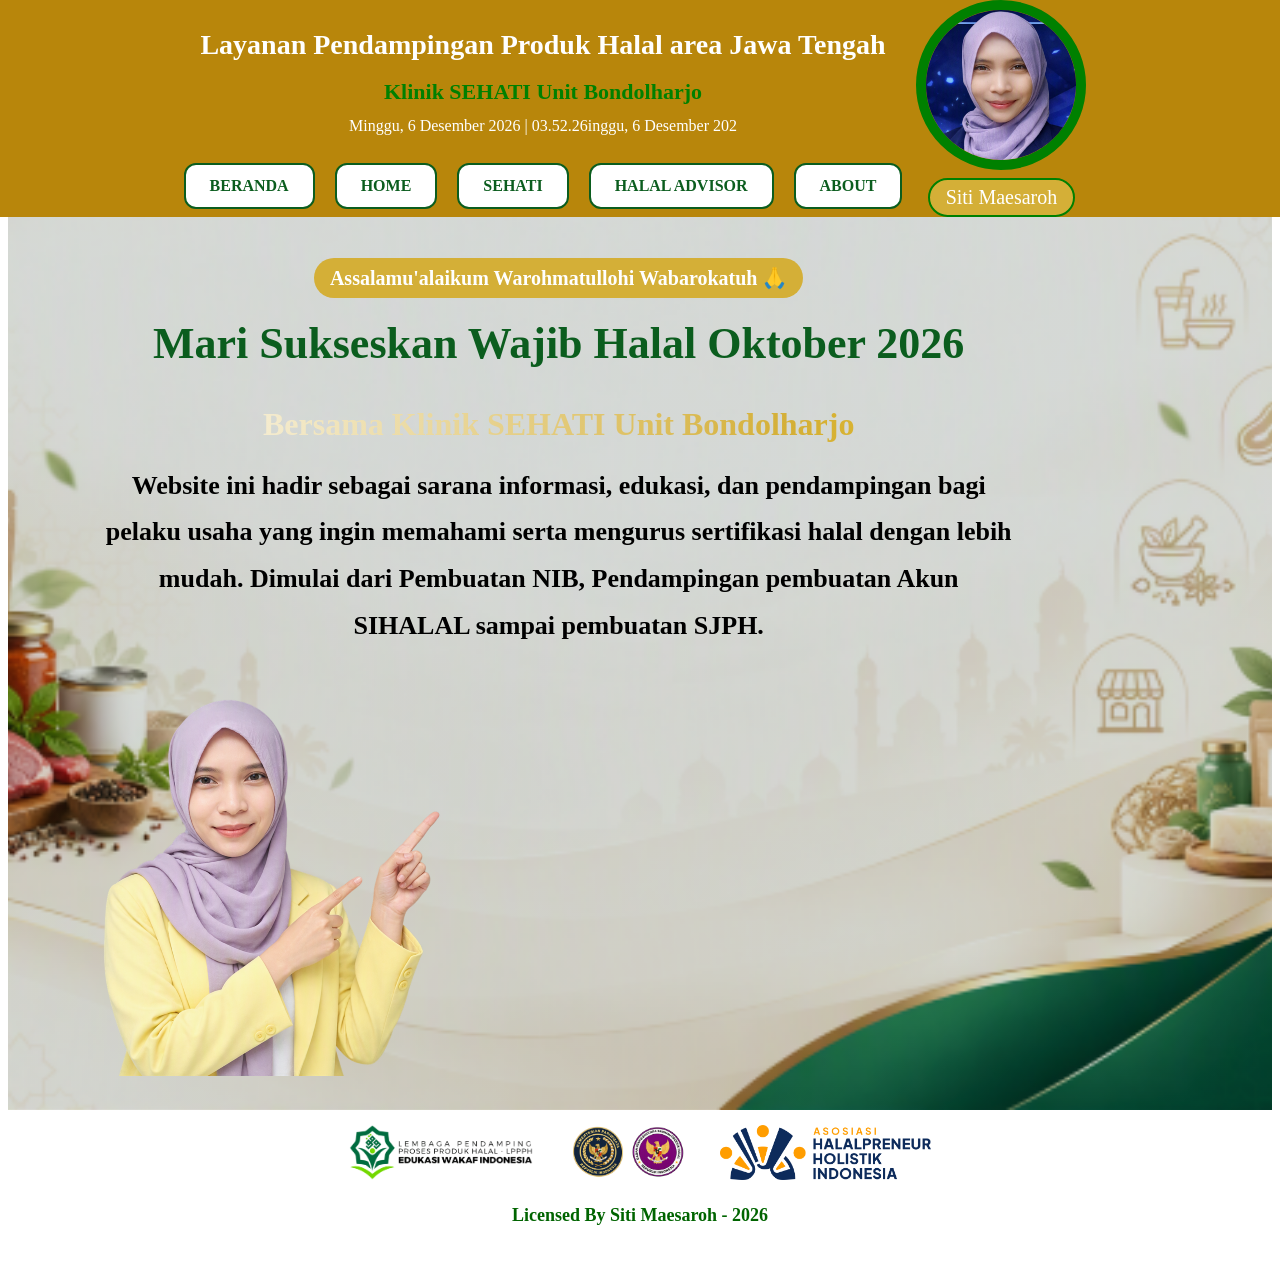
==== commit 8d2e7a99: "Update welcome section and layout" ====
--- a/index.html
+++ b/index.html
@@ -8,22 +8,40 @@
 <body>
 
   <!-- ===== HEADER ===== -->
+  <header>
 
-<header>
     <div class="header-brand">
-      <div class="profile-box">
-        <img src="assets/logo-esma.png" alt="foto ESMA biru" class="logo">
-             <a href="https://esmap3h-lab.github.io/Esma-Blog/" class="profile-name" target="_blank">Siti Maesaroh</a>
-      </div>
-       <div class="header-text">
-         <h1 class="header-title">Layanan Pendampingan Produk Halal area Jawa Tengah</h1>
-           <p class="header-subtitle">Klinik SEHATI Unit Bondolharjo</p>
-           <div id="calendar-info" class="calendar-info"></div>
+        <div class="profile-box">
+            <img src="assets/logo-esma.png"
+                 alt="foto ESMA biru"
+                 class="logo">
+            <a href="https://esmap3h-lab.github.io/Esma-Blog/"
+               class="profile-name"
+               target="_blank">
+                Siti Maesaroh
+            </a>
+        </div>
+        <div class="header-text">
+            <h1 class="header-title">
+                Layanan Pendampingan Produk Halal area Jawa Tengah
+            </h1>
+            <p class="header-subtitle">
+                Klinik SEHATI Unit Bondolharjo
+            </p>
+            <div id="calendar-info" class="calendar-info"></div>
 
-           <!-- Tombol Navigasi -->
-    <nav class="main-menu">
+<!-- Tombol Navigasi -->
+<nav class="main-menu">
+
     <div class="menu-item">
-        <a href="home.html">HOME</a>
+        <a href="index.html">
+            BERANDA
+        </a>
+        <div class="menu-item active-menu"></div>
+    </div>
+
+    <div class="menu-item">
+      <a href="home.html">HOME</a>
     </div>
 
     <div class="menu-item">
@@ -43,19 +61,57 @@
     </div>
 
     <div class="menu-item">
-        <a href="about.html">ABOUT</a>
+        <a href="about.html">
+            ABOUT
+        </a>
     </div>
- </nav>
-       </div>
-    </div>
-</header>
+</nav></header>
 
-  <!-- ===== MAIN SECTION ===== -->
-<section class="main-background">
-  <!-- Konten Landing Page -->
-  <div class="landing-page"></div>
-    <img src="assets/logo-halal.png" alt="Logo Halal" class="halal-logo">
-    
+  <section class="main-background">
+
+    <!-- ===== WELCOME SECTION ===== -->
+
+    <section class="welcome-section">
+
+        <div class="welcome-content">
+
+            <div class="welcome-text">
+
+                <span class="welcome-badge">
+                    Assalamu'alaikum Warohmatullohi Wabarokatuh 🙏
+                </span>
+
+                <h2 class="welcome-title">
+                    Mari Sukseskan Wajib Halal Oktober 2026
+                </h2>
+
+                <h3 class="welcome-subtitle">
+                    Bersama Klinik SEHATI Unit Bondolharjo
+                </h3>
+
+                <h3 class="welcome-description">
+                    Website ini hadir sebagai sarana informasi,
+                    edukasi, dan pendampingan bagi pelaku usaha
+                    yang ingin memahami serta mengurus
+                    sertifikasi halal dengan lebih mudah.
+                    Dimulai dari Pembuatan NIB, Pendampingan pembuatan Akun SIHALAL sampai pembuatan SJPH.
+                </h3>
+            </div>
+
+            <div class="welcome-photo">
+
+                <img
+                    src="assets/esma-home.png"
+                    alt="Foto Pendamping Halal"
+                    class="welcome-image">
+
+            </div>
+
+        </div>
+
+    </section>
+
+</section>
     <footer class="sponsor-footer">
     <div class="sponsor-logos">
       <img src="assets/ewi.png" alt="Logo EWI" class="sponsor-logo">
--- a/style.css
+++ b/style.css
@@ -1,10 +1,5 @@
 /* ===== GLOBAL ===== */
 body{
-    margin:0;
-    background:green;
-}
-
-
 html {
   scroll-behavior: smooth;
   overflow-x: clip;
@@ -12,16 +7,17 @@
 
 /* ===== HEADER ===== */
 header{
-    position:sticky;
-    top:0;
-    z-index:1200;
+    position:fixed;
+    top:0px;
+    left:0px;
+    background-color: #B8860B;
     width:100%;
-    display:grid;
-    grid-template-columns:minmax(0,1fr) auto minmax(0,1fr);
-    align-items:center;
-    gap:18px;
-    padding: 10px;
-}
+    padding:30 px 40px 30px;
+    display:flex;
+    justify-content: center;
+    z-index:99999;
+}
+
 
 /* ===== HEADER BRAND ===== */
 
@@ -34,11 +30,11 @@
   gap: 60px;
 }
 .logo{
-    width:120px;
-    height:120px;
+    width:150px;
+    height:150px;
     flex-shrink:0;
     border-radius:50%;
-    border:10px solid #d4af37;
+    border:10px solid green;
     object-fit:cover;
 }
 .profile-box{
@@ -52,38 +48,37 @@
     font-size:20px;
     padding:6px 16px;
     color:white;
+    background-color: #D4AF37;
     text-decoration:none;
-    border:2px solid #d4af37;
-    border-radius:20px;
+    border:2px solid green;
+    border-radius:30px;
     transition:.3s;
 }
 .profile-name:hover{
-    background:#d4af37;
+    background: white;
     color:#0f5132;
     transform:translateY(-2px);
 }
 .header-text{
+    margin-top: 10px;
     display:flex;
     flex-direction:column;
     justify-content:center;
 }
 .header-brand{
-    padding-right:0px;
+    padding-right:10px;
 }
 .header-title{
-    margin:0;
+    margin:10px;
     font-size:36px;
     font-weight:600;
-    color:#ffffff;
-    text-shadow:
-        2px 2px 0 #d4af37,
-        0 0 10px rgba(212,175,55,.6);
+    color:white;
 }
 .header-subtitle{
     margin:8px 0 0;
     font-size:30px;
-    font-weight:500;
-    color:#ffffff;
+    font-weight:600;
+    color:green;
     text-align:center;
 }
 
@@ -200,26 +195,18 @@
             rgba(0,24,10,.15)
         ),
         url("assets/background-website.png");
-
+    padding-top:220px;
+    padding-bottom: 0;
     background-size:cover;
     background-position:center;
     background-repeat:no-repeat;
 }
 
 .landing-page{
-    min-height:calc(100vh - 240px);
-
+    min-height:calc(100vh - 300px);
     display:flex;
     flex-direction:column;
     align-items:center;
-}
-
-.sponsor-footer{
-    margin-top:auto;
-
-    background:none;
-
-    text-align:center;
 }
 .sponsor-logos{
     display:flex;
@@ -227,7 +214,7 @@
     align-items:center;
     flex-wrap:wrap;
     gap:30px;
-    padding:10px 0;
+    padding:0;
 }
 
 .sponsor-logo{
@@ -251,40 +238,8 @@
     margin-top:auto;
     padding:15px 20px;
     text-align:center;
-    background:none;
-}
-
-/* Wrapper WhatsApp + Label mengambang di kanan bawah */
-.wa-wrapper {
-  position: fixed;
-  bottom: 80px;
-  right: 30px;
-  z-index: 1000;
-  display: flex;
-  flex-direction: column;
-  align-items: center;
-  gap: 6px;
-  animation: waPulse 4s ease-in-out infinite;
-}
-
-@keyframes waPulse {
-  0%   { transform: scale(1); }
-  50%  { transform: scale(1.12); }
-  100% { transform: scale(1); }
-}
-
-/* Label "Layanan Pengaduan" */
-.wa-label-box {
-  background-color: white;
-  color: #25D366;
-  font-size: 20pt;
-  font-weight: bold;
-  font-family: 'Times New Roman', Times, serif;
-  padding: 6px 14px;
-  border-radius: 8px;
-  box-shadow: 0 2px 8px rgba(0,0,0,0.2);
-  white-space: nowrap;
-  text-align: center;
+    background:rgba(255,255,255,.15);
+    backdrop-filter:blur(4px);
 }
 
 .main-menu{
@@ -316,21 +271,6 @@
     margin-top:18px;
     background:none;
 }
-.main-menu a{
-    display:block;
-    padding:12px 24px;
-
-    background:#ffffff;
-    color:#0b5d1e;
-
-    text-decoration:none;
-    font-weight:700;
-
-    border:2px solid #0b5d1e;
-    border-radius:10px;
-
-    transition:all 0.3s ease;
-}
 
 .menu-item{
     transition:all 0.3s ease;
@@ -362,4 +302,87 @@
 .main-menu{
     position: relative;
     z-index: 99999;
+}
+.welcome-section{
+    min-height:50vh;
+    display:flex;
+    justify-content:center;
+    align-items:center;
+    padding:30px
+        clamp(30px, 8vw, 90px);
+}
+.welcome-text{
+    max-width:85%;
+    text-align: center;
+}
+
+.welcome-badge{
+    display:inline-block;
+    font-size: 20px;
+
+    padding:8px 16px;
+
+    background:#d4af37;
+
+    color:white;
+
+    border-radius:30px;
+
+    font-weight:700;
+}
+
+.welcome-title{
+    margin-top:20px;
+    white-space: nowrap;
+
+    font-size:44px;
+
+    color:#0b5d1e;
+}
+
+.welcome-subtitle{
+    display:block;
+
+    text-align:center;
+
+    margin:20px auto;
+
+    font-size:32px;
+    font-weight:700;
+
+    background:linear-gradient(
+        90deg,
+        #ffffff,
+        #D4AF37,
+        #FFD700,
+        #D4AF37,
+        #ffffff
+    );
+
+    background-size:300% 100%;
+
+    -webkit-background-clip:text;
+    background-clip:text;
+
+    color:transparent;
+
+    animation:goldFlow 4s linear infinite;
+}
+
+@keyframes goldFlow{
+    from{
+        background-position:0% 50%;
+    }
+
+    to{
+        background-position:100% 50%;
+    }
+}
+.welcome-description{
+    margin-top:10px;
+    text-align: center;
+    line-height:1.8;
+    font-weight: 200px;
+    font-size:26px;
+}
 }
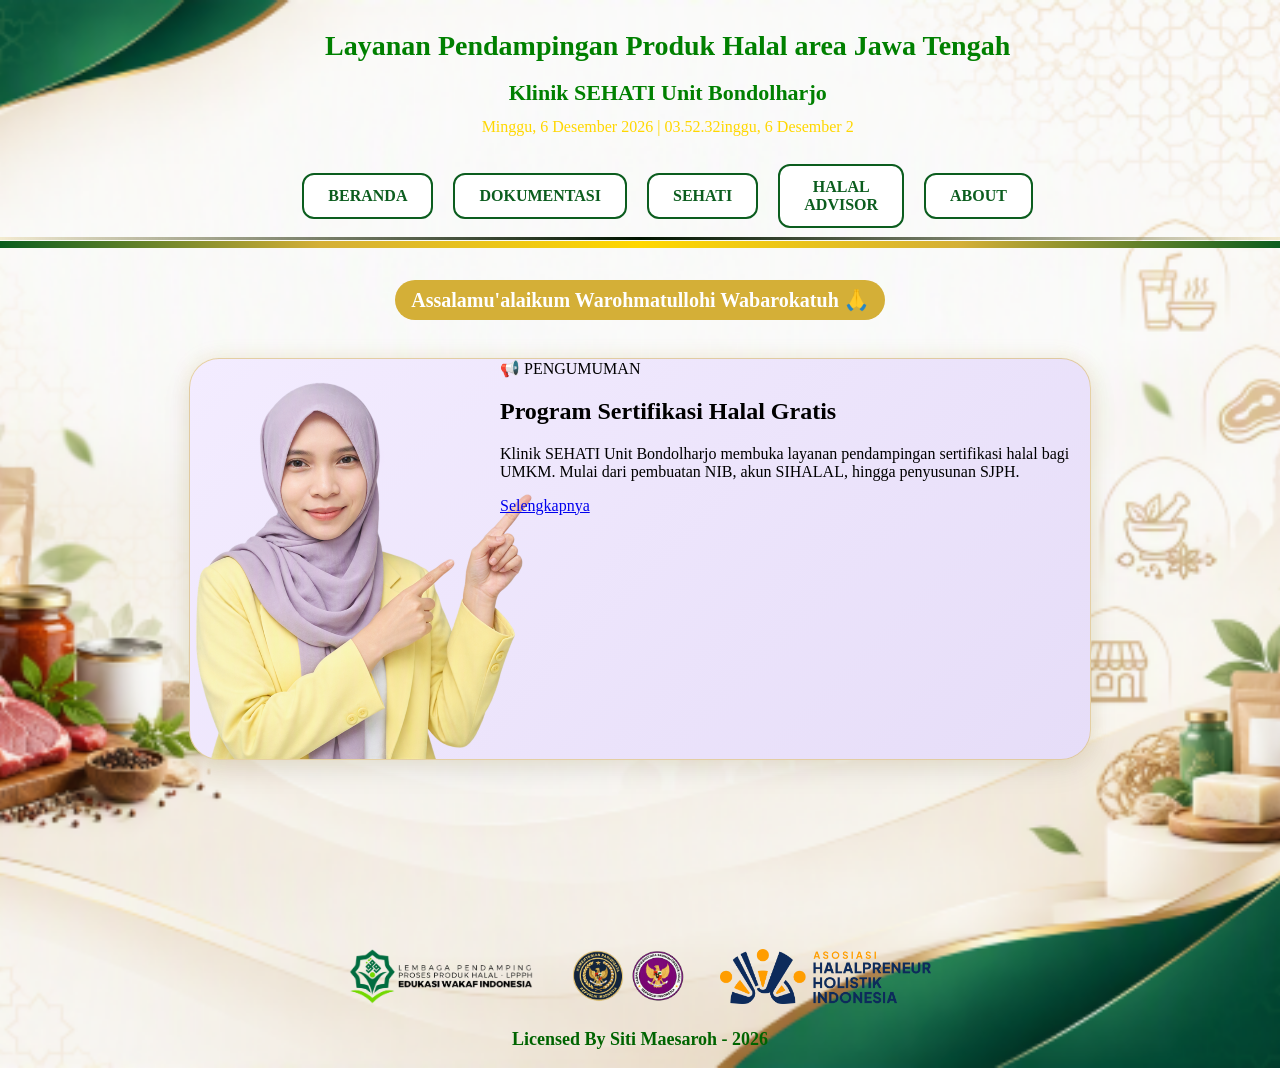
==== commit 65d593e4: "Release v1.0 SEHATI website redesign" ====
--- a/index.html
+++ b/index.html
@@ -5,23 +5,15 @@
   <title>Klinink Sehati Unit Bondolharjo</title>
   <link rel="stylesheet" href="style.css">
 </head>
-<body>
+
+  <body>
+    
 
   <!-- ===== HEADER ===== -->
   <header>
 
-    <div class="header-brand">
-        <div class="profile-box">
-            <img src="assets/logo-esma.png"
-                 alt="foto ESMA biru"
-                 class="logo">
-            <a href="https://esmap3h-lab.github.io/Esma-Blog/"
-               class="profile-name"
-               target="_blank">
-                Siti Maesaroh
-            </a>
-        </div>
-        <div class="header-text">
+    <div class="header-content">
+      <div class="header-text">
             <h1 class="header-title">
                 Layanan Pendampingan Produk Halal area Jawa Tengah
             </h1>
@@ -29,100 +21,105 @@
                 Klinik SEHATI Unit Bondolharjo
             </p>
             <div id="calendar-info" class="calendar-info"></div>
+       </div>
 
-<!-- Tombol Navigasi -->
-<nav class="main-menu">
+       <!-- Tombol Navigasi -->
+       <nav class="main-menu">
 
-    <div class="menu-item">
-        <a href="index.html">
-            BERANDA
-        </a>
+      <div class="menu-item"><a href="index.html">BERANDA</a>
         <div class="menu-item active-menu"></div>
+      </div>
+
+      <div class="menu-item"><a href="dokumentasi.html">DOKUMENTASI</a>
+      </div>
+
+      <div class="menu-item"><a href="https://sertifikasihalal.id/?ref=v7R2S" target="_blank"rel="noopener noreferrer">SEHATI</a>
+      </div>
+
+      <div class="menu-item">
+        <a href="https://ppph.id/?ref=v7R2S" target="_blank"rel="noopener noreferrer">HALAL ADVISOR</a>
+       </div>
+
+       <div class="menu-item">
+        <a href="about.html">ABOUT</a>
+       </div>
+       </nav>
+   </div> <!-- Akhir dari Header Content-->
+
+    <div class="header-brand">
+        <div class="profile-box">
+            <img src="assets/logo-esma.png"
+                 alt="foto ESMA biru"
+                 class="logo">
+                  <a href="https://esmap3h-lab.github.io/Esma-Blog/"
+                     class="profile-name"
+                     target="_blank">
+                     Siti Maesaroh
+                 </a></div>
     </div>
 
-    <div class="menu-item">
-      <a href="home.html">HOME</a>
-    </div>
-
-    <div class="menu-item">
-        <a href="https://sertifikasihalal.id/?ref=v7R2S"
-           target="_blank"
-           rel="noopener noreferrer">
-            SEHATI
-        </a>
-    </div>
-
-    <div class="menu-item">
-        <a href="https://ppph.id/?ref=v7R2S"
-           target="_blank"
-           rel="noopener noreferrer">
-            HALAL ADVISOR
-        </a>
-    </div>
-
-    <div class="menu-item">
-        <a href="about.html">
-            ABOUT
-        </a>
-    </div>
-</nav></header>
+</header>
 
   <section class="main-background">
 
     <!-- ===== WELCOME SECTION ===== -->
-
     <section class="welcome-section">
-
-        <div class="welcome-content">
-
-            <div class="welcome-text">
-
-                <span class="welcome-badge">
-                    Assalamu'alaikum Warohmatullohi Wabarokatuh 🙏
-                </span>
-
-                <h2 class="welcome-title">
-                    Mari Sukseskan Wajib Halal Oktober 2026
-                </h2>
-
-                <h3 class="welcome-subtitle">
-                    Bersama Klinik SEHATI Unit Bondolharjo
-                </h3>
-
-                <h3 class="welcome-description">
-                    Website ini hadir sebagai sarana informasi,
-                    edukasi, dan pendampingan bagi pelaku usaha
-                    yang ingin memahami serta mengurus
-                    sertifikasi halal dengan lebih mudah.
-                    Dimulai dari Pembuatan NIB, Pendampingan pembuatan Akun SIHALAL sampai pembuatan SJPH.
-                </h3>
-            </div>
-
-            <div class="welcome-photo">
-
-                <img
-                    src="assets/esma-home.png"
-                    alt="Foto Pendamping Halal"
-                    class="welcome-image">
-
-            </div>
-
-        </div>
-
+            
+        <div class="welcome-text">
+                <span class="welcome-badge">Assalamu'alaikum Warohmatullohi Wabarokatuh 🙏</span>
+       </div>
     </section>
 
-</section>
-    <footer class="sponsor-footer">
-    <div class="sponsor-logos">
-      <img src="assets/ewi.png" alt="Logo EWI" class="sponsor-logo">
-      <img src="assets/kemenpar.png" alt="Logo BPJPH" class="sponsor-logo">
-      <img src="assets/sihati.png" alt="Logo Swakarta" class="sponsor-logo">
-    </div>
-    <p class="licensed">Licensed By Siti Maesaroh - 2026</p>
-  </footer>
+    <section class="announcement-section">
+    <div class="announcement-box">
+    <div class="announcement-layout">
+
+      <div class="announcement-image">
+        <img src="assets/esma-home.png"
+             alt="ESMA Home">
+       </div>
+
+    <div class="annouoncement-content">
+        <span class="announcement-badge">
+            📢 PENGUMUMAN
+        </span>
+
+        <h2 class="announcement-title">
+            Program Sertifikasi Halal Gratis
+        </h2>
+
+        <p class="announcement-text">
+            Klinik SEHATI Unit Bondolharjo membuka layanan
+            pendampingan sertifikasi halal bagi UMKM.
+            Mulai dari pembuatan NIB, akun SIHALAL,
+            hingga penyusunan SJPH.
+        </p>
+        <a href="#" class="announcement-button">
+            Selengkapnya
+        </a>
+    </div><!-- penutup announcement content -->
+    </div> <!-- penutup announcement box-->
+    </div> <!-- penutup announcement layout-->
+
 </section>
 
+    <footer class="sponsor-footer">
+
+      <div class="sponsor-logos">
+        <img src="assets/ewi.png" alt="Logo EWI" class="sponsor-logo">
+        <img src="assets/kemenpar.png" alt="Logo BPJPH" class="sponsor-logo">
+        <img src="assets/sihati.png" alt="Logo Swakarta" class="sponsor-logo">
+      </div>
+
+    <p class="licensed">Licensed By Siti Maesaroh - 2026</p>
+
+  </footer>
+
+</section>
+
+<!-- Script untuk Hari & Tanggal Berjalan-->
 <!-- Script di akhir -->
   <script src="script.js"></script>
+
 </body>
 </html>
--- a/style.css
+++ b/style.css
@@ -1,46 +1,105 @@
 /* ===== GLOBAL ===== */
+html {
+    scroll-behavior: smooth;
+    overflow-x: clip;
+}
+html,
 body{
-html {
-  scroll-behavior: smooth;
-  overflow-x: clip;
+    margin:0;
+    min-height:100vh;
+    overflow:hidden;
+}
+
+body{
+    background-image:url("assets/background-website.png");
+    background-position:center top;
+    background-repeat:no-repeat;
+    background-size:cover;
 }
 
 /* ===== HEADER ===== */
+
 header{
     position:fixed;
-    top:0px;
-    left:0px;
-    background-color: #B8860B;
+    top:0;
+    left:0;
     width:100%;
-    padding:30 px 40px 30px;
-    display:flex;
-    justify-content: center;
-    z-index:99999;
-}
-
-
-/* ===== HEADER BRAND ===== */
-
-.header-brand {
-  grid-column: 2;
-  justify-self: right;
-  display: flex;
-  flex-direction: row-reverse;
-  align-items: center;
-  gap: 60px;
+
+    display:flex;
+    align-items:flex-start;
+    justify-content:flex-start;
+
+    padding:20px 2cm 20px 8cm;
+    box-sizing:border-box;
+    z-index:9999;
+    position:fixed;
+}
+header::after{
+    content:"";
+    position:absolute;
+    left:0;
+    bottom:0;
+    width:100%;
+    height:7px;
+
+    background:
+    linear-gradient(
+        90deg,
+        #0b5d1e,
+        #d4af37,
+        #ffd700,
+        #d4af37,
+        #0b5d1e
+    );
+}
+
+header::before{
+    content:"";
+    position:absolute;
+    left:0;
+    bottom:8px;
+    width:100%;
+    height:3px;
+
+    background:
+    linear-gradient(
+        90deg,
+        rgba(212,175,55,.2),
+        rgb(0, 20, 0),
+        rgba(212,175,55,.2)
+    );
 }
 .logo{
-    width:150px;
-    height:150px;
+    width:100px;
+    height:100px;
     flex-shrink:0;
     border-radius:50%;
     border:10px solid green;
     object-fit:cover;
 }
+/* ===== HEADER BRAND ===== */
+
+.header-brand{
+    margin-left:auto;
+
+    display:flex;
+    flex-direction:column;
+    align-items:center;
+    gap:10px;
+    flex-shrink:0;
+}
+.header-content{
+    flex:1;
+
+    display:flex;
+    flex-direction:column;
+    align-items:center;
+    text-align:center;
+}
 .profile-box{
     display:flex;
     flex-direction:column;
-    align-items:center;
+    align-items:flex-end;
 }
 .profile-name{
     display:inline-block;
@@ -60,23 +119,20 @@
     transform:translateY(-2px);
 }
 .header-text{
-    margin-top: 10px;
-    display:flex;
-    flex-direction:column;
-    justify-content:center;
-}
-.header-brand{
-    padding-right:10px;
-}
+    display:flex;
+    flex-direction:column;
+    align-items:center;
+}
+
 .header-title{
     margin:10px;
-    font-size:36px;
+    font-size:32px;
     font-weight:600;
-    color:white;
+    color:green
 }
 .header-subtitle{
     margin:8px 0 0;
-    font-size:30px;
+    font-size:28px;
     font-weight:600;
     color:green;
     text-align:center;
@@ -86,10 +142,14 @@
 .calendar-info{
     margin-top:12px;
     min-height:28px;
-    color:#ffffff;
+    color:gold;
     font-size:20px;
     font-weight:500;
     text-align:center;
+}
+
+.main-background{
+    padding-top: 300px;
 }
 
 /* ===== ANIMASI LOGO ===== */
@@ -137,76 +197,15 @@
         font-size:16px;
     }
 }
-/* ===== LOGO HALAL ===== */
-
-.halal-logo{
-    display:block;
-    width:min(400px, 75vw);
-    margin:10px auto;
-    padding:24px 0;
-    object-fit:contain;
-    animation:bounceFlip 6s ease-in-out infinite;
-}
-
-@keyframes bounceFlip{
-
-    0%{
-        transform:
-            translateY(0)
-            rotateY(0deg);
-    }
-
-    50%{
-        transform:
-            translateY(-8px)
-            rotateY(180deg);
-    }
-
-    100%{
-        transform:
-            translateY(0)
-            rotateY(0deg);
-    }
-}
-
-.judul {
-  font-family: 'Times New Roman', Times, serif;
-  color: #fff;
-  font-size: 36px;
-  padding: 0;
-  margin: 0 0 24px;
-  line-height: 1.15;
-  text-shadow: 0 3px 10px rgba(0, 0, 0, 0.85);
-}
-
-.deskripsi {
-  font-family: 'Times New Roman', Times, serif;
-  color: #f1ffe9;
-  font-size: 30px;
-  padding: 0;
-  margin: 0 0 18px;
-  line-height: 1.3;
-  text-shadow: 0 2px 8px rgba(0, 0, 0, 0.9);
-}
-.main-background{
-    background-image:
-        linear-gradient(
-            rgba(0,24,10,.15),
-            rgba(0,24,10,.15)
-        ),
-        url("assets/background-website.png");
-    padding-top:220px;
-    padding-bottom: 0;
-    background-size:cover;
-    background-position:center;
-    background-repeat:no-repeat;
-}
+
+
 
 .landing-page{
-    min-height:calc(100vh - 300px);
-    display:flex;
-    flex-direction:column;
-    align-items:center;
+    display:flex;
+    flex-direction:column;
+    align-items:center;
+    background: transparant;
+    padding-bottom:0;
 }
 .sponsor-logos{
     display:flex;
@@ -217,17 +216,12 @@
     padding:0;
 }
 
-.sponsor-logo{
+.sponsor-logos img{
     height:55px;
     width:auto;
     object-fit:contain;
     transition:transform .3s ease;
 }
-
-.sponsor-logo:hover{
-    transform:scale(1.08);
-}
-
 .licensed {
   margin-top: 25px;
   font-size: 18px;
@@ -235,20 +229,12 @@
   color: darkgreen;
 }
 .sponsor-footer{
-    margin-top:auto;
-    padding:15px 20px;
+    width:100%;
     text-align:center;
-    background:rgba(255,255,255,.15);
-    backdrop-filter:blur(4px);
-}
-
-.main-menu{
-    display: flex;
-    justify-content: center;
-    align-items: center;
-    gap: 30px;
-    flex-wrap: nowrap;
-}
+    margin-top: 10px;
+    margin-bottom:0;
+}
+
 
 .menu-item button{
     background: transparent;
@@ -263,14 +249,6 @@
 .menu-item button:hover{
     color: #198754;
 }
-.main-menu{
-    display:flex;
-    justify-content:center;
-    align-items:center;
-    gap:20px;
-    margin-top:18px;
-    background:none;
-}
 
 .menu-item{
     transition:all 0.3s ease;
@@ -300,89 +278,77 @@
         0 10px 25px rgba(11,93,30,0.25);
 }
 .main-menu{
-    position: relative;
-    z-index: 99999;
-}
-.welcome-section{
-    min-height:50vh;
     display:flex;
     justify-content:center;
     align-items:center;
-    padding:30px
-        clamp(30px, 8vw, 90px);
+
+    flex-wrap:nowrap;
+    gap:20px;
+
+    margin-top:18px;
+
+    background:none;
+
+    position:relative;
+    z-index:99999;
 }
 .welcome-text{
-    max-width:85%;
+    max-width:100%;
     text-align: center;
 }
-
 .welcome-badge{
     display:inline-block;
     font-size: 20px;
-
     padding:8px 16px;
-
     background:#d4af37;
-
     color:white;
-
     border-radius:30px;
-
     font-weight:700;
 }
-
-.welcome-title{
-    margin-top:20px;
-    white-space: nowrap;
-
-    font-size:44px;
-
-    color:#0b5d1e;
-}
-
-.welcome-subtitle{
-    display:block;
-
-    text-align:center;
-
-    margin:20px auto;
-
-    font-size:32px;
-    font-weight:700;
-
+.welcome-section{
+    margin-top: -20px;
+    padding-right: 8cm;
+    padding-bottom: 0cm;
+    padding-left: 8cm;
+    position: relative;
+}
+.announcement-layout{
+    display:flex;
+    align-items:flex-end;
+    gap:40px;
+    align-items: flex-start;
+}
+.announcement-box{
+    margin:1cm 5cm 5cm 5cm;
     background:linear-gradient(
-        90deg,
-        #ffffff,
-        #D4AF37,
-        #FFD700,
-        #D4AF37,
-        #ffffff
-    );
-
-    background-size:300% 100%;
-
-    -webkit-background-clip:text;
-    background-clip:text;
-
-    color:transparent;
-
-    animation:goldFlow 4s linear infinite;
-}
-
-@keyframes goldFlow{
-    from{
-        background-position:0% 50%;
-    }
-
-    to{
-        background-position:100% 50%;
-    }
-}
-.welcome-description{
-    margin-top:10px;
-    text-align: center;
-    line-height:1.8;
-    font-weight: 200px;
-    font-size:26px;
-}
+    135deg,
+    #F3ECFF,
+    #E6DDF8
+);
+
+    border:1px solid rgba(212,175,55,.45);
+
+    border-radius:30px;
+
+    backdrop-filter:blur(10px);
+
+    box-sizing:border-box;
+
+    box-shadow:
+        0 10px 30px rgba(0,0,0,.08),
+        0 0 20px rgba(212,175,55,.15);
+}
+.announcement-image{
+    width:30%;
+    align-items: flex-end;
+    display:flex;
+    align-items:flex-end;
+}
+.announcement-content{
+    display:flex;
+    flex-direction:column;
+
+    justify-content:flex-start;
+
+    transform:translateY(-60px);
 }
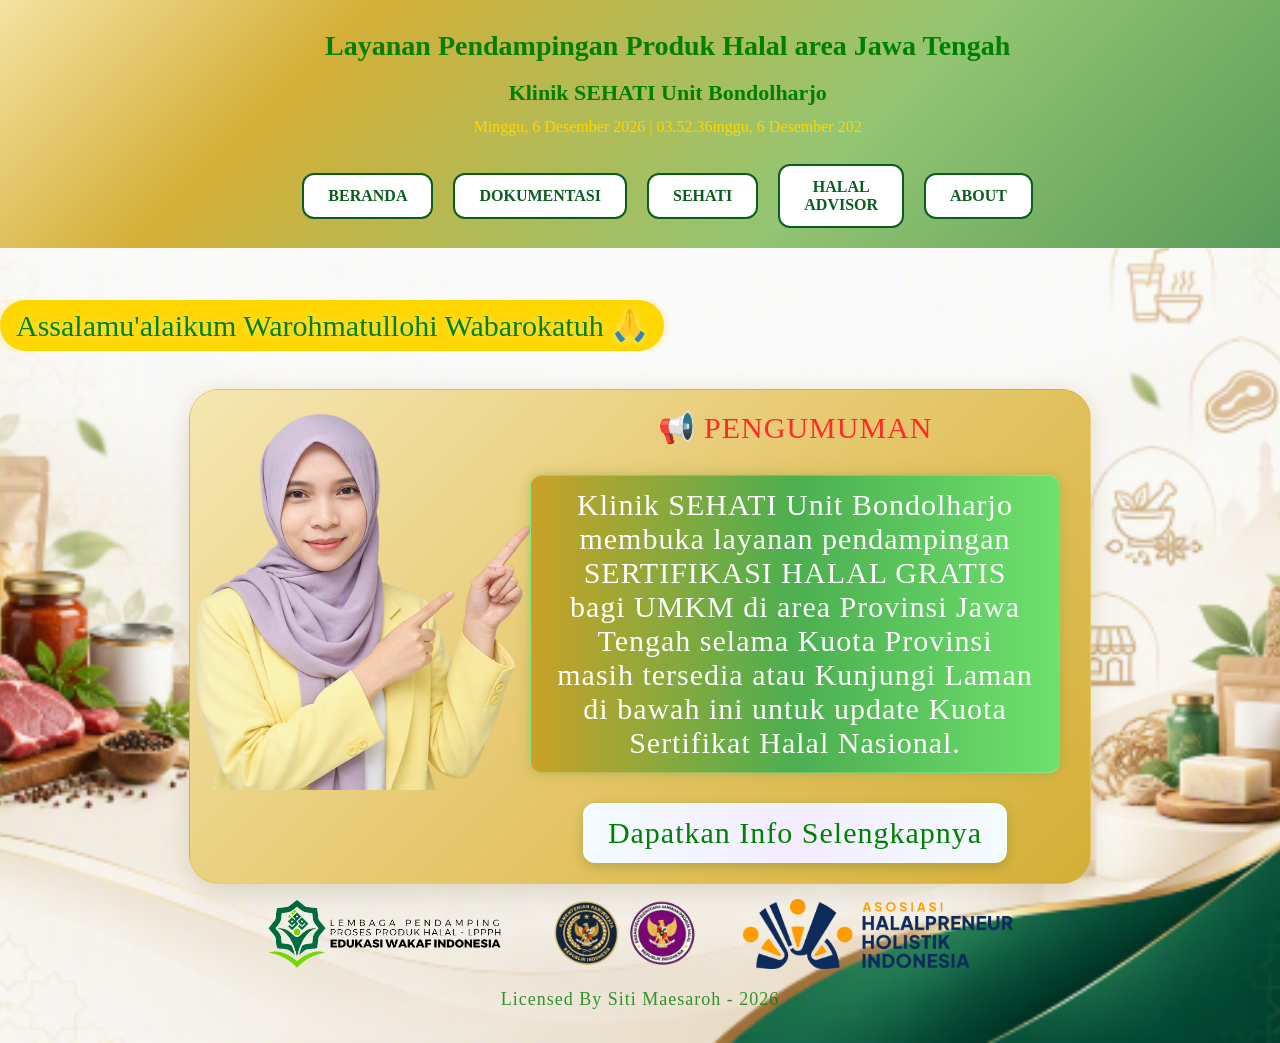
==== commit e2168f01: "Deploy landing page version 1.0" ====
--- a/index.html
+++ b/index.html
@@ -79,28 +79,22 @@
              alt="ESMA Home">
        </div>
 
-    <div class="annouoncement-content">
+    <div class="announcement-content">
         <span class="announcement-badge">
             📢 PENGUMUMAN
         </span>
 
-        <h2 class="announcement-title">
-            Program Sertifikasi Halal Gratis
-        </h2>
-
         <p class="announcement-text">
             Klinik SEHATI Unit Bondolharjo membuka layanan
-            pendampingan sertifikasi halal bagi UMKM.
-            Mulai dari pembuatan NIB, akun SIHALAL,
-            hingga penyusunan SJPH.
+            pendampingan SERTIFIKASI HALAL GRATIS bagi UMKM di area Provinsi Jawa Tengah selama Kuota Provinsi masih tersedia atau Kunjungi Laman di bawah ini untuk update Kuota Sertifikat Halal Nasional.
         </p>
-        <a href="#" class="announcement-button">
-            Selengkapnya
+        <a href="https://bpjph.halal.go.id/read/pemberitahuan-pembukaan-kuota-sehati-26" class="announcement-button">
+            Dapatkan Info Selengkapnya
         </a>
     </div><!-- penutup announcement content -->
     </div> <!-- penutup announcement box-->
     </div> <!-- penutup announcement layout-->
-
+  </section>
 </section>
 
     <footer class="sponsor-footer">
@@ -115,8 +109,6 @@
 
   </footer>
 
-</section>
-
 <!-- Script untuk Hari & Tanggal Berjalan-->
 <!-- Script di akhir -->
   <script src="script.js"></script>
--- a/style.css
+++ b/style.css
@@ -6,8 +6,8 @@
 html,
 body{
     margin:0;
-    min-height:100vh;
-    overflow:hidden;
+    overflow-x: clip;
+    overflow-y: auto;
 }
 
 body{
@@ -33,7 +33,14 @@
     box-sizing:border-box;
     z-index:9999;
     position:fixed;
-}
+    
+    background: linear-gradient(
+        135deg,
+        #f4e2a1 0%,
+        #d4af37 25%,
+        #93c572 65%,
+        #5a9b5a 100%
+    );
 header::after{
     content:"";
     position:absolute;
@@ -52,7 +59,6 @@
         #0b5d1e
     );
 }
-
 header::before{
     content:"";
     position:absolute;
@@ -76,6 +82,7 @@
     border-radius:50%;
     border:10px solid green;
     object-fit:cover;
+}
 }
 /* ===== HEADER BRAND ===== */
 
@@ -143,7 +150,7 @@
     margin-top:12px;
     min-height:28px;
     color:gold;
-    font-size:20px;
+    font-size:30px;
     font-weight:500;
     text-align:center;
 }
@@ -207,34 +214,6 @@
     background: transparant;
     padding-bottom:0;
 }
-.sponsor-logos{
-    display:flex;
-    justify-content:center;
-    align-items:center;
-    flex-wrap:wrap;
-    gap:30px;
-    padding:0;
-}
-
-.sponsor-logos img{
-    height:55px;
-    width:auto;
-    object-fit:contain;
-    transition:transform .3s ease;
-}
-.licensed {
-  margin-top: 25px;
-  font-size: 18px;
-  font-weight: bold;
-  color: darkgreen;
-}
-.sponsor-footer{
-    width:100%;
-    text-align:center;
-    margin-top: 10px;
-    margin-bottom:0;
-}
-
 
 .menu-item button{
     background: transparent;
@@ -292,26 +271,45 @@
     position:relative;
     z-index:99999;
 }
+
 .welcome-text{
     max-width:100%;
-    text-align: center;
-}
+    overflow:hidden;
+    white-space:nowrap;
+}
+
 .welcome-badge{
     display:inline-block;
-    font-size: 20px;
+    font-size:30px;
     padding:8px 16px;
-    background:#d4af37;
-    color:white;
+    background:gold;
+    color:green;
     border-radius:30px;
-    font-weight:700;
-}
-.welcome-section{
-    margin-top: -20px;
-    padding-right: 8cm;
-    padding-bottom: 0cm;
-    padding-left: 8cm;
+    font-weight:500;
+
+    /* efek glow */
+    box-shadow:
+        0 0 8px rgba(255,215,0,0.4),
+        0 0 15px rgba(255,255,255,0.2);
+
+    text-shadow:
+        0 0 10px rgba(255,255,255,0.5),
+        0 0 15px rgba(255,215,0,0.4);
+
+    /* animasi */
     position: relative;
-}
+    animation: runningText 15s linear infinite;
+}
+
+@keyframes runningText{
+    from{
+        transform: translateX(-100%);
+    }
+    to{
+        transform: translateX(100vw);
+    }
+}
+/* ===== Papan Informasi ===== */
 .announcement-layout{
     display:flex;
     align-items:flex-end;
@@ -319,12 +317,13 @@
     align-items: flex-start;
 }
 .announcement-box{
-    margin:1cm 5cm 5cm 5cm;
-    background:linear-gradient(
-    135deg,
-    #F3ECFF,
-    #E6DDF8
-);
+    margin:1cm 5cm 0cm 5cm;
+    background: linear-gradient(
+        135deg,
+        #f5e7b2 0%,
+        #e6c86e 50%,
+        #d4af37 100%
+    );
 
     border:1px solid rgba(212,175,55,.45);
 
@@ -345,10 +344,165 @@
     align-items:flex-end;
 }
 .announcement-content{
+    display: flex;
+    flex-direction: column;
+
+    justify-content: center;
+    align-items: center;
+
+    text-align: center;
+
+    width: 100%;
+    height: 100%;
+
+    box-sizing: border-box;
+    padding: 20px 30px;
+}
+.announcement-badge{
+    font-size:30px;
+    font-weight:600px;
+    color:red;
+    letter-spacing: 1px;
+    display: inline-block;
+    color: #ff2a2a;
+    animation: glowPulse 2s ease-in-out infinite;
+}
+
+@keyframes glowPulse{
+    0%{
+        transform: scale(1);
+        text-shadow:
+            0 0 5px rgba(255,255,255,0.5),
+            0 0 10px rgba(255,255,255,0.3);
+    }
+
+    50%{
+        transform: scale(1.1);
+        text-shadow:
+            0 0 10px #ffffff,
+            0 0 20px #ffffff,
+            0 0 30px rgba(255,255,255,0.8);
+    }
+
+    100%{
+        transform: scale(1);
+        text-shadow:
+            0 0 5px rgba(255,255,255,0.5),
+            0 0 10px rgba(255,255,255,0.3);
+    }
+}
+.announcement-text{
+    font-size:30px;
+    font-weight:300px;
+    color:red;
+    letter-spacing:1px;
+    font-style: bold;
+
+    display: inline-block;
+    padding: 12px 24px;
+
+    color: #ffffff;
+    text-decoration: none;
+
+    background: linear-gradient(
+        90deg,
+        #c9a227 0%,
+        #4caf50 50%,
+        #6ee16e 100%
+    );
+
+    border: 1px solid rgba(255,255,255,0.2);
+    border-radius: 12px;
+
+    box-shadow:
+        0 0 10px rgba(76,175,80,0.3),
+        0 0 20px rgba(201,162,39,0.2);
+
+    transition: all 0.3s ease;
+}
+.announcement-button{
+    display: inline-block;
+    padding: 12px 24px;
+
+    font-size: 30px;
+    font-weight: 400;
+    color: green;
+    letter-spacing: 1px;
+    text-decoration: none;
+
+    background: linear-gradient(
+        90deg,
+        #f3fcff 0%,
+        #F3ECFF 50%,
+        #f3fcff 100%
+    );
+
+    border: 1px solid rgba(255,255,255,0.15);
+    border-radius: 12px;
+
+    box-shadow:
+        0 4px 12px rgba(0,0,0,0.15),
+        0 0 8px rgba(124,252,0,0.15);
+
+    transition:
+        transform 0.3s ease,
+        box-shadow 0.3s ease,
+        color 0.3s ease;
+}
+
+.announcement-button:hover{
+    transform: translateY(-2px) scale(1.05);
+
+    box-shadow:
+        0 8px 20px rgba(0,0,0,0.2),
+        0 0 15px rgba(124,252,0,0.4);
+}
+
+.announcement-button:active{
+    transform: scale(0.98);
+}
+
+/* ===== footer ===== */
+.sponsor-footer{
+    width:100%;
+
+    padding:15px 0;
+    margin:0;
+
     display:flex;
     flex-direction:column;
-
-    justify-content:flex-start;
-
-    transform:translateY(-60px);
+    align-items:center;
+
+    background:transparent;
+}
+.sponsor-logos{
+    display: flex;
+    justify-content: center;
+    align-items: center;
+    gap: 40px;
+    flex-wrap: wrap;
+}
+
+.sponsor-logo{
+    height: 70px;
+    width: auto;
+
+    transition: transform 0.3s ease,
+                filter 0.3s ease;
+}
+
+.sponsor-logo:hover{
+    transform: scale(1.08);
+    filter: drop-shadow(0 0 8px rgba(124,252,0,0.5));
+}
+
+.licensed{
+    margin-top: 20px;
+
+    color: green;
+    font-size: 18px;
+    font-weight: 400px;
+    letter-spacing: 1px;
+    text-align: center;
+    opacity: 0.8;
 }
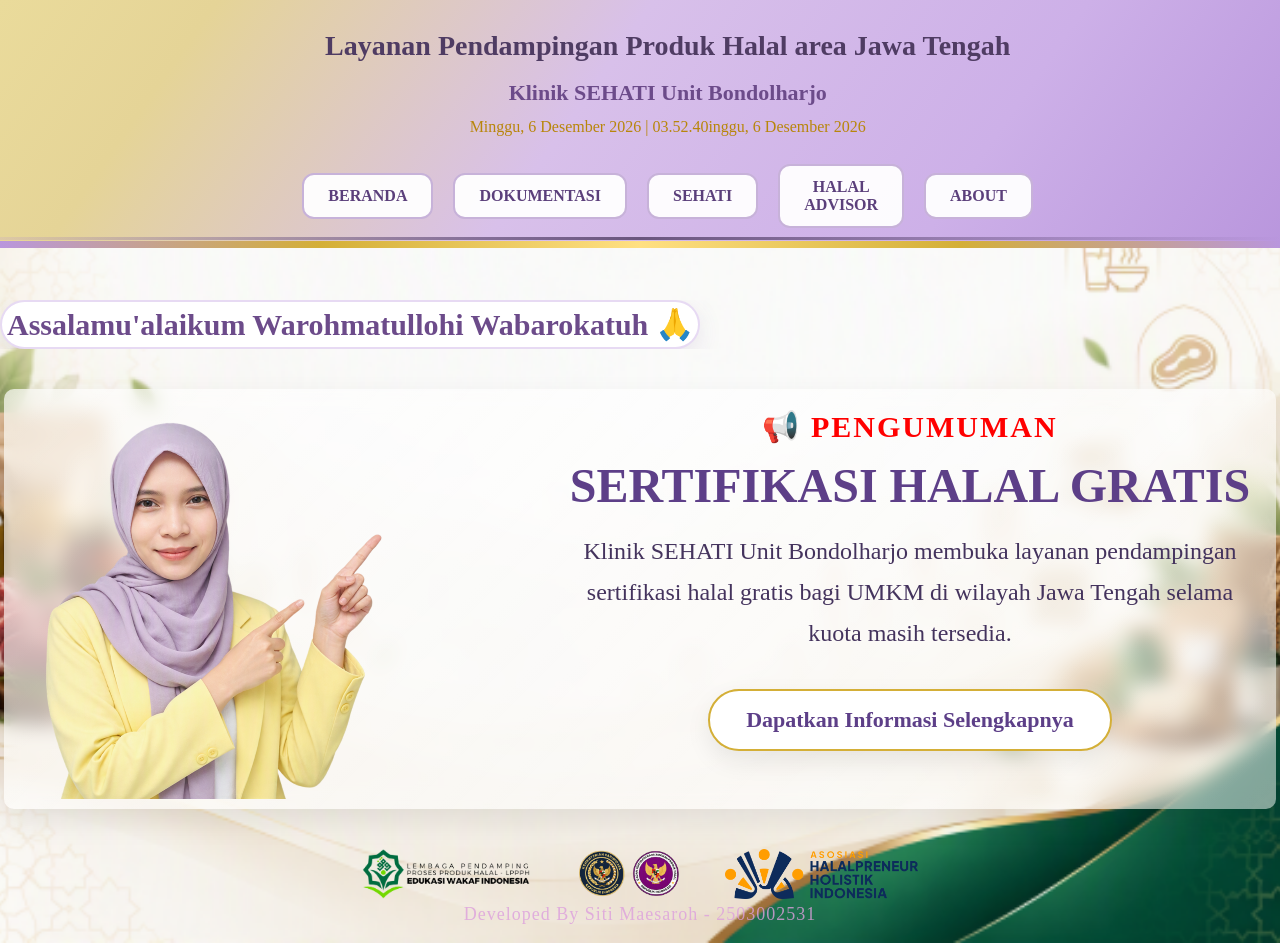
==== commit 44382921: "feat(sihalal): create Halal Knowledge Hub foundation" ====
--- a/index.html
+++ b/index.html
@@ -80,20 +80,22 @@
        </div>
 
     <div class="announcement-content">
-        <span class="announcement-badge">
-            📢 PENGUMUMAN
-        </span>
-
-        <p class="announcement-text">
-            Klinik SEHATI Unit Bondolharjo membuka layanan
-            pendampingan SERTIFIKASI HALAL GRATIS bagi UMKM di area Provinsi Jawa Tengah selama Kuota Provinsi masih tersedia atau Kunjungi Laman di bawah ini untuk update Kuota Sertifikat Halal Nasional.
-        </p>
-        <a href="https://bpjph.halal.go.id/read/pemberitahuan-pembukaan-kuota-sehati-26" class="announcement-button">
-            Dapatkan Info Selengkapnya
-        </a>
-    </div><!-- penutup announcement content -->
-    </div> <!-- penutup announcement box-->
-    </div> <!-- penutup announcement layout-->
+    <span class="announcement-badge">
+        📢 PENGUMUMAN
+    </span>
+    <h2 class="announcement-heading">
+        SERTIFIKASI HALAL GRATIS
+    </h2>
+    <p class="announcement-text">
+        Klinik SEHATI Unit Bondolharjo membuka layanan
+        pendampingan sertifikasi halal gratis bagi UMKM
+        di wilayah Jawa Tengah selama kuota masih tersedia.
+    </p>
+    <a href="#"
+       class="announcement-button">
+        Dapatkan Informasi Selengkapnya
+    </a>
+    </div>
   </section>
 </section>
 
@@ -105,7 +107,7 @@
         <img src="assets/sihati.png" alt="Logo Swakarta" class="sponsor-logo">
       </div>
 
-    <p class="licensed">Licensed By Siti Maesaroh - 2026</p>
+    <p class="licensed">Developed By Siti Maesaroh - 2503002531</p>
 
   </footer>
 
--- a/style.css
+++ b/style.css
@@ -20,27 +20,29 @@
 /* ===== HEADER ===== */
 
 header{
-    position:fixed;
-    top:0;
-    left:0;
-    width:100%;
-
-    display:flex;
-    align-items:flex-start;
-    justify-content:flex-start;
-
-    padding:20px 2cm 20px 8cm;
-    box-sizing:border-box;
-    z-index:9999;
-    position:fixed;
-    
+    position: fixed;
+    top: 0;
+    left: 0;
+    width: 100%;
+
+    display: flex;
+    align-items: flex-start;
+    justify-content: flex-start;
+
+    padding: 20px 2cm 20px 8cm;
+    box-sizing: border-box;
+
+    z-index: 9999;
+
     background: linear-gradient(
-        135deg,
-        #f4e2a1 0%,
-        #d4af37 25%,
-        #93c572 65%,
-        #5a9b5a 100%
+        125deg,
+        #eadb9b 0%,
+        #e5d497 15%,
+        #d8c0ea 45%,
+        #cdb0e8 75%,
+        #b996dd 100%
     );
+}
 header::after{
     content:"";
     position:absolute;
@@ -49,14 +51,13 @@
     width:100%;
     height:7px;
 
-    background:
-    linear-gradient(
+    background: linear-gradient(
         90deg,
-        #0b5d1e,
+        #b996dd,
         #d4af37,
-        #ffd700,
+        #ffe082,
         #d4af37,
-        #0b5d1e
+        #b996dd
     );
 }
 header::before{
@@ -67,23 +68,24 @@
     width:100%;
     height:3px;
 
-    background:
-    linear-gradient(
+    background: linear-gradient(
         90deg,
-        rgba(212,175,55,.2),
-        rgb(0, 20, 0),
-        rgba(212,175,55,.2)
+        rgba(185,150,221,.2),
+        rgba(79,60,99,.8),
+        rgba(185,150,221,.2)
     );
 }
 .logo{
     width:100px;
     height:100px;
     flex-shrink:0;
+
     border-radius:50%;
-    border:10px solid green;
+    border:8px solid #d4af37;
+
     object-fit:cover;
 }
-}
+
 /* ===== HEADER BRAND ===== */
 
 .header-brand{
@@ -110,19 +112,29 @@
 }
 .profile-name{
     display:inline-block;
+
     margin-top:8px;
+
     font-size:20px;
+
     padding:6px 16px;
+
     color:white;
-    background-color: #D4AF37;
+
+    background:#d4af37;
+
     text-decoration:none;
-    border:2px solid green;
+
+    border:2px solid #f4d06f;
     border-radius:30px;
+
     transition:.3s;
 }
 .profile-name:hover{
-    background: white;
-    color:#0f5132;
+    background:white;
+
+    color:#6c4b8a;
+
     transform:translateY(-2px);
 }
 .header-text{
@@ -130,31 +142,37 @@
     flex-direction:column;
     align-items:center;
 }
-
 .header-title{
     margin:10px;
+
     font-size:32px;
-    font-weight:600;
-    color:green
+    font-weight:700;
+
+    color:#4f3c63;
 }
 .header-subtitle{
     margin:8px 0 0;
+
     font-size:28px;
     font-weight:600;
-    color:green;
+
+    color:#6c4b8a;
     text-align:center;
 }
 
 /* ===== TANGGAL ===== */
 .calendar-info{
     margin-top:12px;
+
     min-height:28px;
-    color:gold;
+
+    color:#b8860b;
+
     font-size:30px;
     font-weight:500;
-    text-align:center;
-}
-
+
+    text-align:center;
+}
 .main-background{
     padding-top: 300px;
 }
@@ -204,9 +222,6 @@
         font-size:16px;
     }
 }
-
-
-
 .landing-page{
     display:flex;
     flex-direction:column;
@@ -234,27 +249,29 @@
 }
 .menu-item a{
     display:block;
+
     padding:12px 24px;
 
-    background:#ffffff;
-    color:#0b5d1e;
+    background:rgba(255,255,255,.95);
+
+    color:#5b3f7b;
 
     text-decoration:none;
     font-weight:700;
 
-    border:2px solid #0b5d1e;
+    border:2px solid #c7b2d9;
     border-radius:12px;
 
-    transition:all 0.3s ease;
+    transition:all .3s ease;
 }
 .menu-item a:hover{
-    transform:scale(1.08);
-
-    background:#0b5d1e;
+    transform:scale(1.05);
+
+    background:#b996dd;
     color:white;
 
     box-shadow:
-        0 10px 25px rgba(11,93,30,0.25);
+        0 10px 25px rgba(185,150,221,.35);
 }
 .main-menu{
     display:flex;
@@ -277,30 +294,30 @@
     overflow:hidden;
     white-space:nowrap;
 }
-
 .welcome-badge{
     display:inline-block;
+
     font-size:30px;
-    padding:8px 16px;
-    background:gold;
-    color:green;
-    border-radius:30px;
-    font-weight:500;
-
-    /* efek glow */
+    font-weight:600;
+
+    padding:5px 5px;
+
+    background:#ffffff;
+    color:#6c4b8a;
+
+    border-radius:40px;
+
+    border:2px solid rgba(185,150,221,.35);
+
     box-shadow:
-        0 0 8px rgba(255,215,0,0.4),
-        0 0 15px rgba(255,255,255,0.2);
-
-    text-shadow:
-        0 0 10px rgba(255,255,255,0.5),
-        0 0 15px rgba(255,215,0,0.4);
-
-    /* animasi */
-    position: relative;
-    animation: runningText 15s linear infinite;
-}
-
+        0 8px 25px rgba(108,75,138,.12);
+
+    text-shadow:none;
+
+    position:relative;
+
+    animation:runningText 15s linear infinite;
+}
 @keyframes runningText{
     from{
         transform: translateX(-100%);
@@ -309,33 +326,34 @@
         transform: translateX(100vw);
     }
 }
+
 /* ===== Papan Informasi ===== */
 .announcement-layout{
     display:flex;
     align-items:flex-end;
-    gap:40px;
+    gap: 0px;
     align-items: flex-start;
 }
 .announcement-box{
-    margin:1cm 5cm 0cm 5cm;
-    background: linear-gradient(
-        135deg,
-        #f5e7b2 0%,
-        #e6c86e 50%,
-        #d4af37 100%
-    );
-
-    border:1px solid rgba(212,175,55,.45);
-
-    border-radius:30px;
+    max-width:1200px;
+
+    margin:40px auto;
+
+    padding:10px 36px;
+
+    border-radius:10px;
+
+    background:
+        linear-gradient(
+            135deg,
+            rgba(255,255,255,.65),
+            rgba(255,255,255,.50)
+        );
 
     backdrop-filter:blur(10px);
 
-    box-sizing:border-box;
-
     box-shadow:
-        0 10px 30px rgba(0,0,0,.08),
-        0 0 20px rgba(212,175,55,.15);
+        0 12px 30px rgba(0,0,0,.08);
 }
 .announcement-image{
     width:30%;
@@ -344,28 +362,34 @@
     align-items:flex-end;
 }
 .announcement-content{
-    display: flex;
-    flex-direction: column;
-
-    justify-content: center;
-    align-items: center;
-
-    text-align: center;
-
-    width: 100%;
-    height: 100%;
-
-    box-sizing: border-box;
-    padding: 20px 30px;
+    flex:0 0 85%;
+
+    display:flex;
+    flex-direction:column;
+
+    justify-content:center;
+    align-items:center;
+
+    text-align:center;
+
+    box-sizing:border-box;
+
+    padding:10px 30px;
 }
 .announcement-badge{
+    display:block;
+
+    text-align:center;
+
+    color:red;
+
     font-size:30px;
-    font-weight:600px;
-    color:red;
-    letter-spacing: 1px;
-    display: inline-block;
-    color: #ff2a2a;
-    animation: glowPulse 2s ease-in-out infinite;
+
+    font-weight:700;
+
+    letter-spacing:2px;
+
+    margin-bottom:14px;
 }
 
 @keyframes glowPulse{
@@ -391,71 +415,65 @@
             0 0 10px rgba(255,255,255,0.3);
     }
 }
+.announcement-heading{
+    text-align:center;
+
+    font-size:48px;
+
+    font-weight:800;
+
+    color:#5d3f88;
+
+    margin:0 0 18px;
+}
+
 .announcement-text{
-    font-size:30px;
-    font-weight:300px;
-    color:red;
-    letter-spacing:1px;
-    font-style: bold;
-
-    display: inline-block;
-    padding: 12px 24px;
-
-    color: #ffffff;
-    text-decoration: none;
-
-    background: linear-gradient(
-        90deg,
-        #c9a227 0%,
-        #4caf50 50%,
-        #6ee16e 100%
-    );
-
-    border: 1px solid rgba(255,255,255,0.2);
-    border-radius: 12px;
+    max-width:700px;
+
+    margin:0 auto;
+
+    text-align:center;
+
+    font-size:24px;
+
+    line-height:1.7;
+
+    color:#44335d;
+
+    font-weight:500;
+}
+.announcement-button{
+    display:inline-block;
+
+    margin-top:36px;
+
+    padding:16px 36px;
+
+    background:#ffffff;
+
+    color:#5d3f88;
+
+    font-size:22px;
+
+    font-weight:700;
+
+    text-decoration:none;
+
+    border:2px solid #d4af37;
+
+    border-radius:50px;
+
+    transition:.3s ease;
 
     box-shadow:
-        0 0 10px rgba(76,175,80,0.3),
-        0 0 20px rgba(201,162,39,0.2);
-
-    transition: all 0.3s ease;
-}
-.announcement-button{
-    display: inline-block;
-    padding: 12px 24px;
-
-    font-size: 30px;
-    font-weight: 400;
-    color: green;
-    letter-spacing: 1px;
-    text-decoration: none;
-
-    background: linear-gradient(
-        90deg,
-        #f3fcff 0%,
-        #F3ECFF 50%,
-        #f3fcff 100%
-    );
-
-    border: 1px solid rgba(255,255,255,0.15);
-    border-radius: 12px;
-
-    box-shadow:
-        0 4px 12px rgba(0,0,0,0.15),
-        0 0 8px rgba(124,252,0,0.15);
-
-    transition:
-        transform 0.3s ease,
-        box-shadow 0.3s ease,
-        color 0.3s ease;
-}
-
+        0 10px 25px rgba(0,0,0,.08);
+}
 .announcement-button:hover{
-    transform: translateY(-2px) scale(1.05);
-
-    box-shadow:
-        0 8px 20px rgba(0,0,0,0.2),
-        0 0 15px rgba(124,252,0,0.4);
+    background:#5d3f88;
+
+    color:white;
+
+    transform:translateY(-3px);
 }
 
 .announcement-button:active{
@@ -466,7 +484,7 @@
 .sponsor-footer{
     width:100%;
 
-    padding:15px 0;
+    padding:0px 0;
     margin:0;
 
     display:flex;
@@ -484,7 +502,7 @@
 }
 
 .sponsor-logo{
-    height: 70px;
+    height: 50px;
     width: auto;
 
     transition: transform 0.3s ease,
@@ -497,12 +515,13 @@
 }
 
 .licensed{
-    margin-top: 20px;
-
-    color: green;
+    margin-top: 5px;
+
+    color: plum;
+    font-family: Georgia;
     font-size: 18px;
     font-weight: 400px;
     letter-spacing: 1px;
     text-align: center;
     opacity: 0.8;
-}+}
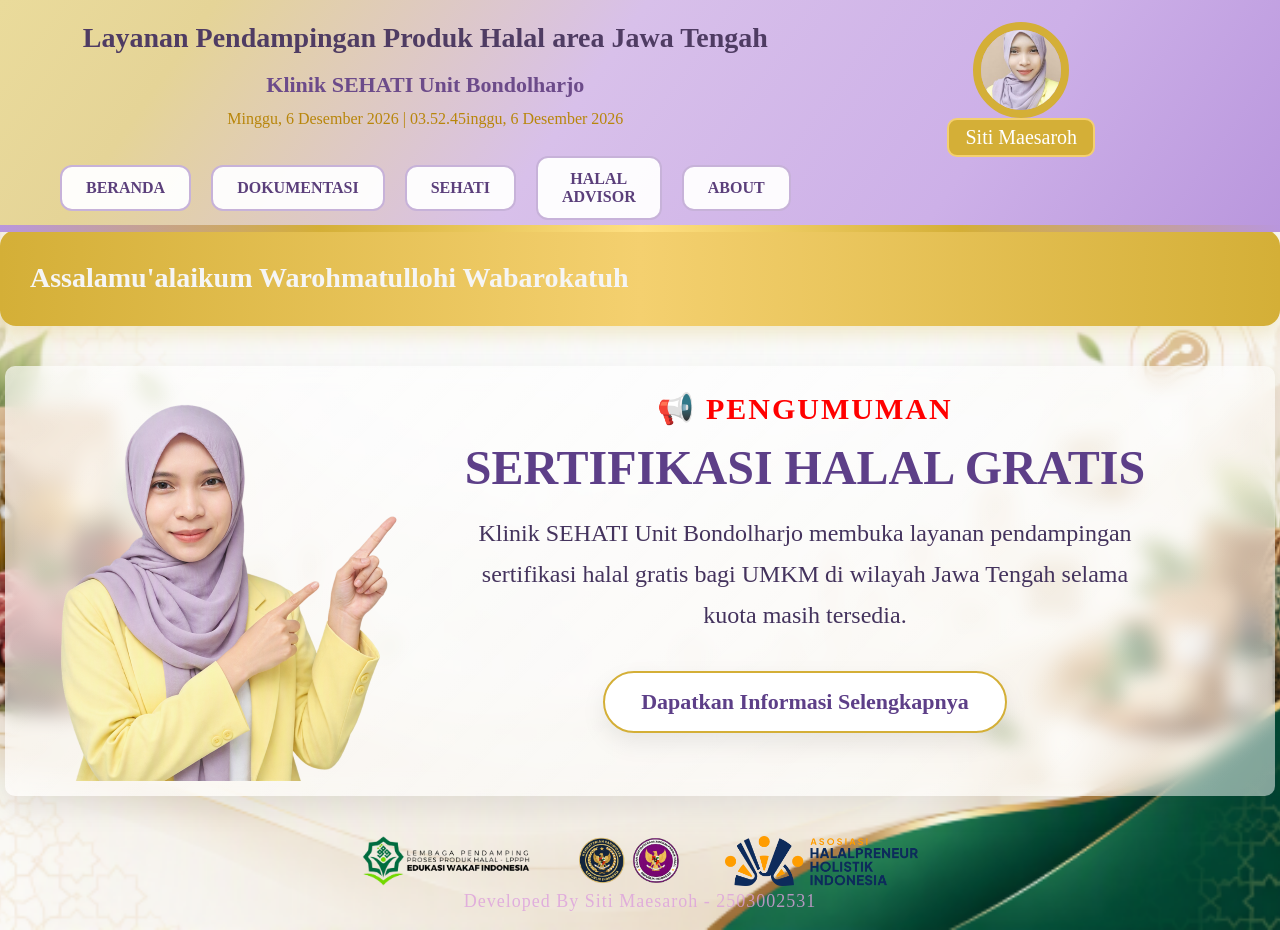
==== commit c1d7803c: "all changed on html and css" ====
--- a/index.html
+++ b/index.html
@@ -48,8 +48,8 @@
 
     <div class="header-brand">
         <div class="profile-box">
-            <img src="assets/logo-esma.png"
-                 alt="foto ESMA biru"
+            <img src="assets/esma020588.jpg"
+                 alt="foto esma yellow"
                  class="logo">
                   <a href="https://esmap3h-lab.github.io/Esma-Blog/"
                      class="profile-name"
@@ -61,14 +61,13 @@
 </header>
 
   <section class="main-background">
+    <div class="welcome-banner">
 
-    <!-- ===== WELCOME SECTION ===== -->
-    <section class="welcome-section">
-            
-        <div class="welcome-text">
-                <span class="welcome-badge">Assalamu'alaikum Warohmatullohi Wabarokatuh 🙏</span>
-       </div>
-    </section>
+        <h2>
+            Assalamu'alaikum Warohmatullohi Wabarokatuh
+        </h2>
+
+    </div>
 
     <section class="announcement-section">
     <div class="announcement-box">
--- a/style.css
+++ b/style.css
@@ -24,16 +24,12 @@
     top: 0;
     left: 0;
     width: 100%;
-
     display: flex;
     align-items: flex-start;
     justify-content: flex-start;
-
-    padding: 20px 2cm 20px 8cm;
+    padding: 12px 40px 12px 60px;
     box-sizing: border-box;
-
     z-index: 9999;
-
     background: linear-gradient(
         125deg,
         #eadb9b 0%,
@@ -60,46 +56,29 @@
         #b996dd
     );
 }
-header::before{
-    content:"";
-    position:absolute;
-    left:0;
-    bottom:8px;
-    width:100%;
-    height:3px;
-
-    background: linear-gradient(
-        90deg,
-        rgba(185,150,221,.2),
-        rgba(79,60,99,.8),
-        rgba(185,150,221,.2)
-    );
-}
+
+/*-- Logo dan Nama --*/
+
 .logo{
-    width:100px;
-    height:100px;
+    width:80px;
+    height:80px;
     flex-shrink:0;
-
     border-radius:50%;
     border:8px solid #d4af37;
-
     object-fit:cover;
 }
-
-/* ===== HEADER BRAND ===== */
-
 .header-brand{
-    margin-left:auto;
-
     display:flex;
     flex-direction:column;
-    align-items:center;
-    gap:10px;
-    flex-shrink:0;
+    margin-top: 10px;
+    margin-bottom: 10px;
+    align-items:center;
+    justify-content:center;
+
+    gap:12px;
 }
 .header-content{
     flex:1;
-
     display:flex;
     flex-direction:column;
     align-items:center;
@@ -108,35 +87,26 @@
 .profile-box{
     display:flex;
     flex-direction:column;
-    align-items:flex-end;
+    align-items:center;
 }
 .profile-name{
     display:inline-block;
-
-    margin-top:8px;
-
+    margin-top:0px;
     font-size:20px;
-
     padding:6px 16px;
-
     color:white;
-
     background:#d4af37;
-
     text-decoration:none;
-
     border:2px solid #f4d06f;
-    border-radius:30px;
-
+    border-radius:10px;
     transition:.3s;
 }
 .profile-name:hover{
     background:white;
-
     color:#6c4b8a;
-
     transform:translateY(-2px);
 }
+
 .header-text{
     display:flex;
     flex-direction:column;
@@ -144,18 +114,14 @@
 }
 .header-title{
     margin:10px;
-
-    font-size:32px;
+    font-size:28px;
     font-weight:700;
-
     color:#4f3c63;
 }
 .header-subtitle{
     margin:8px 0 0;
-
-    font-size:28px;
+    font-size:24px;
     font-weight:600;
-
     color:#6c4b8a;
     text-align:center;
 }
@@ -163,33 +129,14 @@
 /* ===== TANGGAL ===== */
 .calendar-info{
     margin-top:12px;
-
     min-height:28px;
-
     color:#b8860b;
-
-    font-size:30px;
+    font-size:26px;
     font-weight:500;
-
     text-align:center;
 }
 .main-background{
-    padding-top: 300px;
-}
-
-/* ===== ANIMASI LOGO ===== */
-@keyframes revealLogo{
-    from{
-        clip-path:inset(0 100% 0 0);
-    }
-    to{
-        clip-path:inset(0);
-    }
-}
-
-.logo.typing-reveal{
-    animation:
-        revealLogo var(--typing-duration) linear both;
+    padding-top: 200px;
 }
 
 /* ===== RESPONSIVE ===== */
@@ -222,18 +169,10 @@
         font-size:16px;
     }
 }
-.landing-page{
-    display:flex;
-    flex-direction:column;
-    align-items:center;
-    background: transparant;
-    padding-bottom:0;
-}
-
 .menu-item button{
     background: transparent;
     border: none;
-    color: #0b5d1e;
+    color: purple;
     font-size: 16px;
     font-weight: 700;
     cursor: pointer;
@@ -241,7 +180,7 @@
 }
 
 .menu-item button:hover{
-    color: #198754;
+    color: purple;
 }
 
 .menu-item{
@@ -289,42 +228,86 @@
     z-index:99999;
 }
 
-.welcome-text{
-    max-width:100%;
+/* ===== RESPONSIVE ===== */
+
+@media (max-width:1350px){
+
+    header{
+        grid-template-columns:1fr;
+        justify-items:center;
+        gap:12px;
+    }
+
+    .header-brand{
+        grid-column:1;
+        width:100%;
+        justify-content:center;
+        gap:14px;
+    }
+
+    .header-title{
+        font-size:28px;
+        text-align:center;
+    }
+
+    .header-subtitle{
+        font-size:22px;
+    }
+
+    .calendar-info{
+        font-size:16px;
+    }
+}
+.welcome-banner{
+    width:100%;
+
     overflow:hidden;
+
+    padding:20px 0;
+    margin-top:30px;
+    margin-bottom:30px;
+
+    border-radius:16px;
+
+    background:linear-gradient(
+        90deg,
+        #d4af37,
+        #f4d06f,
+        #d4af37
+    );
+
+    box-shadow:
+        0 8px 20px rgba(212,175,55,.25);
+}
+.welcome-banner h2{
+    margin:0;
+
+    display:inline-block;
+
     white-space:nowrap;
-}
-.welcome-badge{
-    display:inline-block;
-
-    font-size:30px;
-    font-weight:600;
-
-    padding:5px 5px;
-
-    background:#ffffff;
-    color:#6c4b8a;
-
-    border-radius:40px;
-
-    border:2px solid rgba(185,150,221,.35);
-
-    box-shadow:
-        0 8px 25px rgba(108,75,138,.12);
-
-    text-shadow:none;
-
-    position:relative;
-
-    animation:runningText 15s linear infinite;
-}
-@keyframes runningText{
+
+    padding:12px 30px;
+
+    color:whitesmoke;
+
+    font-size:28px;
+
+    font-weight:700;
+
+    font-family:"Cormorant Garamond", serif;
+
+    animation:marquee 25s linear infinite;
+}
+@keyframes marquee{
+
     from{
-        transform: translateX(-100%);
-    }
+        transform:translateX(-100%);
+    }
+
     to{
-        transform: translateX(100vw);
-    }
+        transform:translateX(100vw);
+    }
+
 }
 
 /* ===== Papan Informasi ===== */
@@ -339,10 +322,9 @@
 
     margin:40px auto;
 
-    padding:10px 36px;
+    padding: 15px 20px 15px 50px;
 
     border-radius:10px;
-
     background:
         linear-gradient(
             135deg,
@@ -351,12 +333,11 @@
         );
 
     backdrop-filter:blur(10px);
-
     box-shadow:
         0 12px 30px rgba(0,0,0,.08);
 }
 .announcement-image{
-    width:30%;
+    width:20%;
     align-items: flex-end;
     display:flex;
     align-items:flex-end;
@@ -485,7 +466,7 @@
     width:100%;
 
     padding:0px 0;
-    margin:0;
+    margin-top: 10px;
 
     display:flex;
     flex-direction:column;
